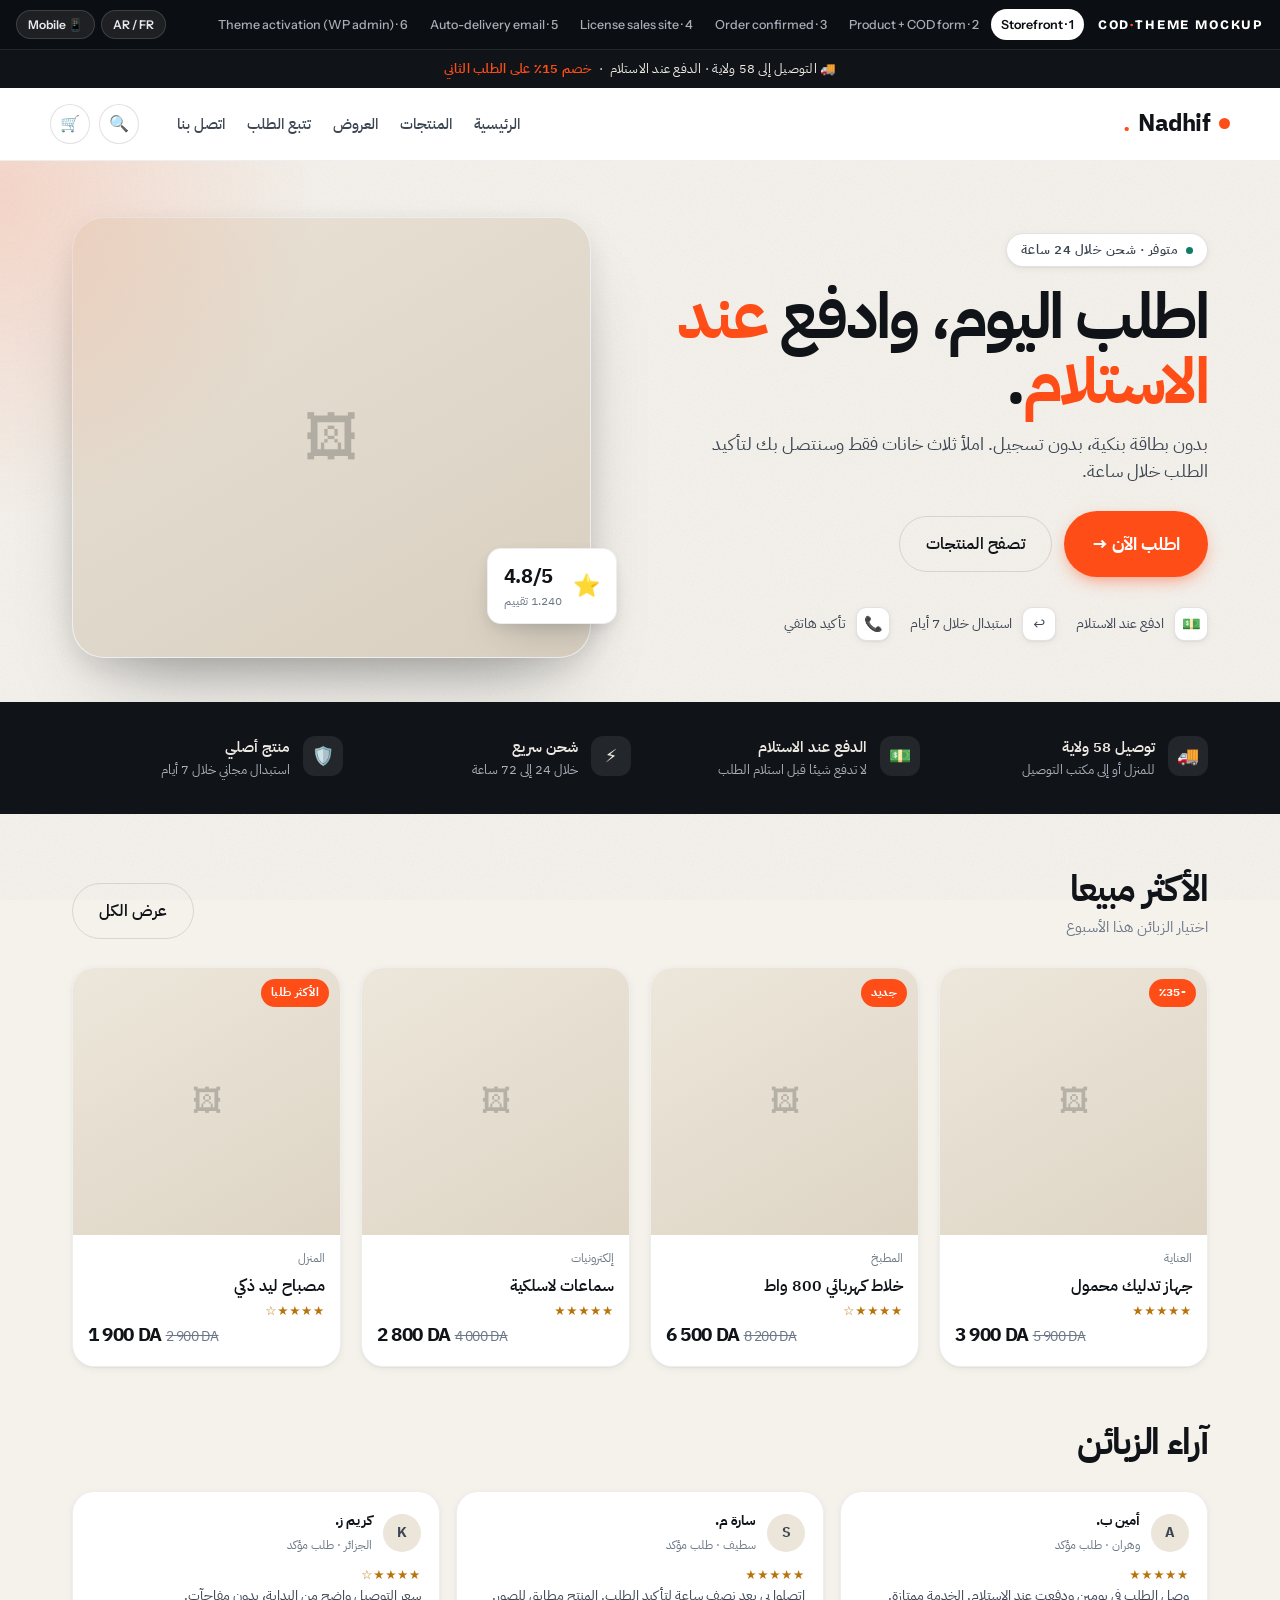
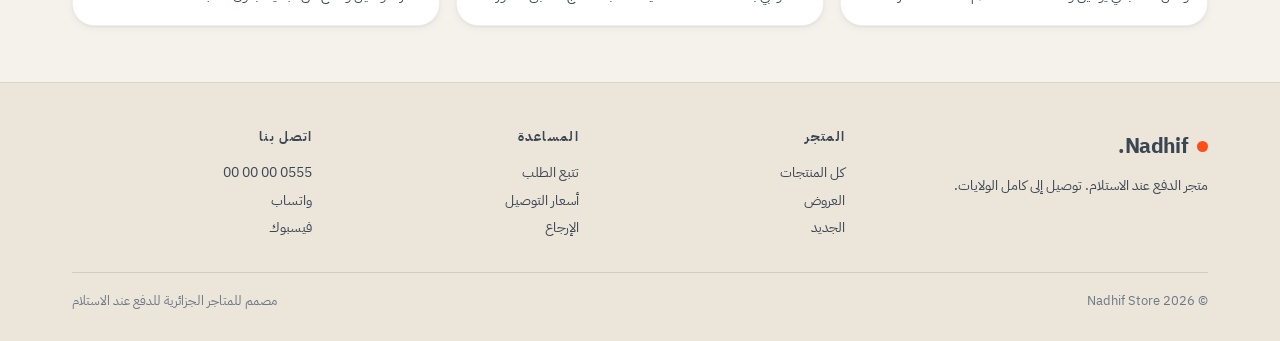
==== index.html @ 60c9ec27 "Step 1: clickable design mockups (storefront, COD checkout, license server, activation screens)" ====
<!DOCTYPE html>
<html lang="fr" dir="ltr">
<head>
<meta charset="utf-8">
<meta name="viewport" content="width=device-width, initial-scale=1">
<title>1 · Storefront — COD Reseller Theme</title>
<link rel="stylesheet" href="assets/app.css">
</head>
<body>
<div id="mockbar"></div>

<div class="frame">

  <div class="topstrip">
    <span data-ar="🚚 التوصيل إلى 58 ولاية · الدفع عند الاستلام">🚚 Livraison vers 58 wilayas · Paiement à la livraison</span>
    &nbsp;·&nbsp;
    <b data-ar="خصم 15٪ على الطلب الثاني">-15% sur la 2ᵉ pièce</b>
  </div>

  <header class="site">
    <div class="wrap site-in">
      <a href="index.html" class="logo"><span class="dot"></span>Nadhif<span style="color:var(--accent)">.</span></a>
      <nav class="main">
        <a href="#" data-ar="الرئيسية">Accueil</a>
        <a href="product.html" data-ar="المنتجات">Produits</a>
        <a href="#" data-ar="العروض">Promotions</a>
        <a href="#" data-ar="تتبع الطلب">Suivi commande</a>
        <a href="#" data-ar="اتصل بنا">Contact</a>
      </nav>
      <div style="display:flex;gap:9px;margin-inline-start:18px">
        <button class="icon-btn">🔍</button>
        <button class="icon-btn">🛒</button>
      </div>
    </div>
  </header>

  <!-- HERO -->
  <section class="hero">
    <div class="wrap hero-grid">
      <div>
        <span class="eyebrow"><span class="pulse"></span><span data-ar="متوفر · شحن خلال 24 ساعة">En stock · expédié sous 24h</span></span>
        <h1 class="big" data-ar="اطلب اليوم، وادفع &lt;em&gt;عند الاستلام&lt;/em&gt;.">Commandez aujourd'hui. Payez <em>à la livraison</em>.</h1>
        <p class="lede" data-ar="بدون بطاقة بنكية، بدون تسجيل. املأ ثلاث خانات فقط وسنتصل بك لتأكيد الطلب خلال ساعة.">Sans carte bancaire, sans inscription. Trois champs à remplir, on vous appelle sous une heure pour confirmer.</p>
        <div class="hero-cta">
          <a href="product.html" class="btn btn-primary btn-xl" data-ar="اطلب الآن →">Commander maintenant →</a>
          <a href="#grid" class="btn btn-ghost" data-ar="تصفح المنتجات">Voir le catalogue</a>
        </div>
        <div class="trust-row">
          <div class="trust"><span class="ic">💵</span><span data-ar="ادفع عند الاستلام">Paiement à la réception</span></div>
          <div class="trust"><span class="ic">↩️</span><span data-ar="استبدال خلال 7 أيام">Échange sous 7 jours</span></div>
          <div class="trust"><span class="ic">📞</span><span data-ar="تأكيد هاتفي">Confirmation par téléphone</span></div>
        </div>
      </div>
      <div class="hero-art">
        <div class="hero-card"><div class="ph"></div></div>
        <div class="hero-float">
          <span style="font-size:22px">⭐</span>
          <div><div class="n">4.8/5</div><div style="font-size:12px;color:var(--ink-mute)" data-ar="1.240 تقييم">1 240 avis clients</div></div>
        </div>
      </div>
    </div>
  </section>

  <!-- VALUE STRIP -->
  <section class="vstrip">
    <div class="wrap vgrid">
      <div class="vitem"><span class="ic">🚚</span><div><h4 data-ar="توصيل 58 ولاية">Livraison 58 wilayas</h4><p data-ar="للمنزل أو إلى مكتب التوصيل">À domicile ou en stopdesk</p></div></div>
      <div class="vitem"><span class="ic">💵</span><div><h4 data-ar="الدفع عند الاستلام">Paiement à la livraison</h4><p data-ar="لا تدفع شيئا قبل استلام الطلب">Vous ne payez qu'à réception</p></div></div>
      <div class="vitem"><span class="ic">⚡</span><div><h4 data-ar="شحن سريع">Expédition rapide</h4><p data-ar="خلال 24 إلى 72 ساعة">Entre 24h et 72h</p></div></div>
      <div class="vitem"><span class="ic">🛡️</span><div><h4 data-ar="منتج أصلي">Produit garanti</h4><p data-ar="استبدال مجاني خلال 7 أيام">Échange gratuit sous 7 jours</p></div></div>
    </div>
  </section>

  <!-- PRODUCT GRID -->
  <section class="sec" id="grid">
    <div class="wrap">
      <div class="sec-head">
        <div>
          <h2 class="sec-title" data-ar="الأكثر مبيعا">Les plus vendus</h2>
          <p class="sec-sub" data-ar="اختيار الزبائن هذا الأسبوع">La sélection des clients cette semaine</p>
        </div>
        <a href="#" class="btn btn-ghost" data-ar="عرض الكل">Tout voir</a>
      </div>
      <div class="pgrid">
        <a class="pcard" href="product.html"><div class="ph"><span class="badge" data-ar="-35٪">-35%</span></div><div class="body"><p class="cat" data-ar="العناية">Soin & Beauté</p><h3 data-ar="جهاز تدليك محمول">Masseur portatif Pro</h3><div class="stars">★★★★★</div><div class="price">3 900 DA <span class="old">5 900 DA</span></div></div></a>
        <a class="pcard" href="product.html"><div class="ph"><span class="badge" data-ar="جديد">Nouveau</span></div><div class="body"><p class="cat" data-ar="المطبخ">Cuisine</p><h3 data-ar="خلاط كهربائي 800 واط">Blender 800W</h3><div class="stars">★★★★☆</div><div class="price">6 500 DA <span class="old">8 200 DA</span></div></div></a>
        <a class="pcard" href="product.html"><div class="ph"></div><div class="body"><p class="cat" data-ar="إلكترونيات">Électronique</p><h3 data-ar="سماعات لاسلكية">Écouteurs sans fil</h3><div class="stars">★★★★★</div><div class="price">2 800 DA <span class="old">4 000 DA</span></div></div></a>
        <a class="pcard" href="product.html"><div class="ph"><span class="badge" data-ar="الأكثر طلبا">Top vente</span></div><div class="body"><p class="cat" data-ar="المنزل">Maison</p><h3 data-ar="مصباح ليد ذكي">Lampe LED connectée</h3><div class="stars">★★★★☆</div><div class="price">1 900 DA <span class="old">2 900 DA</span></div></div></a>
      </div>
    </div>
  </section>

  <!-- REVIEWS -->
  <section class="sec" style="padding-top:0">
    <div class="wrap">
      <div class="sec-head"><div><h2 class="sec-title" data-ar="آراء الزبائن">Ils ont commandé</h2></div></div>
      <div class="rev-grid">
        <div class="rev"><div class="who"><div class="av">A</div><div><b data-ar="أمين ب.">Amine B.</b><span data-ar="وهران · طلب مؤكد">Oran · Commande vérifiée</span></div></div><div class="stars">★★★★★</div><p data-ar="وصل الطلب في يومين ودفعت عند الاستلام. الخدمة ممتازة.">Reçu en deux jours, payé au livreur. Rien à redire.</p></div>
        <div class="rev"><div class="who"><div class="av">S</div><div><b data-ar="سارة م.">Sarah M.</b><span data-ar="سطيف · طلب مؤكد">Sétif · Commande vérifiée</span></div></div><div class="stars">★★★★★</div><p data-ar="اتصلوا بي بعد نصف ساعة لتأكيد الطلب. المنتج مطابق للصور.">Appelée dans la demi-heure pour confirmer. Produit conforme.</p></div>
        <div class="rev"><div class="who"><div class="av">K</div><div><b data-ar="كريم ز.">Karim Z.</b><span data-ar="الجزائر · طلب مؤكد">Alger · Commande vérifiée</span></div></div><div class="stars">★★★★☆</div><p data-ar="سعر التوصيل واضح من البداية، بدون مفاجآت.">Le prix de livraison est affiché dès le début, aucune surprise.</p></div>
      </div>
    </div>
  </section>

  <footer class="site">
    <div class="wrap">
      <div class="fgrid">
        <div>
          <a href="index.html" class="logo" style="font-size:21px"><span class="dot"></span>Nadhif.</a>
          <p style="font-size:14px;color:var(--ink-soft);max-width:34ch;margin-top:10px" data-ar="متجر الدفع عند الاستلام. توصيل إلى كامل الولايات.">Boutique en paiement à la livraison. Expédition vers toutes les wilayas.</p>
        </div>
        <div><h5 data-ar="المتجر">Boutique</h5><a href="#" data-ar="كل المنتجات">Tous les produits</a><a href="#" data-ar="العروض">Promotions</a><a href="#" data-ar="الجديد">Nouveautés</a></div>
        <div><h5 data-ar="المساعدة">Aide</h5><a href="#" data-ar="تتبع الطلب">Suivre ma commande</a><a href="#" data-ar="أسعار التوصيل">Tarifs de livraison</a><a href="#" data-ar="الإرجاع">Retours & échanges</a></div>
        <div><h5 data-ar="اتصل بنا">Contact</h5><a href="#">0555 00 00 00</a><a href="#" data-ar="واتساب">WhatsApp</a><a href="#" data-ar="فيسبوك">Facebook</a></div>
      </div>
      <div class="fbot">
        <span>© 2026 Nadhif Store</span>
        <span data-ar="مصمم للمتاجر الجزائرية للدفع عند الاستلام">Conçu pour les boutiques COD algériennes</span>
      </div>
    </div>
  </footer>

</div>
<script src="assets/app.js"></script>
</body>
</html>
---- assets/app.css ----
/* =========================================================
   COD Reseller Theme — Design Mockup Stylesheet
   Direction: warm editorial commerce. Ink + sand + hot orange.
   Everything here is hand-written CSS (no framework) so it can
   drop straight into the WordPress theme later.
   ========================================================= */

@import url('https://fonts.googleapis.com/css2?family=Bricolage+Grotesque:opsz,wght@12..96,400;12..96,600;12..96,800&family=Instrument+Sans:ital,wght@0,400;0,500;0,600;1,400&family=IBM+Plex+Sans+Arabic:wght@400;500;600;700&display=swap');

:root{
  --ink:#101418;
  --ink-soft:#3C4652;
  --ink-mute:#6C7887;
  --paper:#ffffff;
  --sand:#F5F2EC;
  --sand-deep:#EBE5DA;
  --accent:#FF4D18;
  --accent-ink:#C22F00;
  --green:#0E7C66;
  --green-soft:#E4F3EE;
  --amber:#B8730A;
  --amber-soft:#FDF2DE;
  --red:#C0392B;
  --red-soft:#FBEAE7;
  --line:rgba(16,20,24,.12);
  --line-soft:rgba(16,20,24,.07);
  --shadow-sm:0 1px 2px rgba(16,20,24,.06), 0 2px 8px rgba(16,20,24,.05);
  --shadow-md:0 4px 12px rgba(16,20,24,.07), 0 18px 40px -18px rgba(16,20,24,.28);
  --shadow-lg:0 10px 30px rgba(16,20,24,.10), 0 40px 80px -40px rgba(16,20,24,.45);
  --r-sm:8px; --r-md:14px; --r-lg:22px; --r-xl:32px;
  --display:'Bricolage Grotesque','Instrument Sans',system-ui,sans-serif;
  --body:'Instrument Sans',system-ui,-apple-system,sans-serif;
  --arabic:'IBM Plex Sans Arabic','Instrument Sans',system-ui,sans-serif;
  --maxw:1180px;
}

html[dir="rtl"]{ --display:var(--arabic); --body:var(--arabic); }

*,*::before,*::after{ box-sizing:border-box; }
html{ -webkit-text-size-adjust:100%; scroll-behavior:smooth; }
body{
  margin:0; background:var(--sand); color:var(--ink);
  font-family:var(--body); font-size:16px; line-height:1.55;
  -webkit-font-smoothing:antialiased;
}
img{ max-width:100%; display:block; }
a{ color:inherit; }
button{ font-family:inherit; }

/* grain / atmosphere ------------------------------------- */
body::before{
  content:''; position:fixed; inset:0; z-index:0; pointer-events:none; opacity:.35;
  background-image:url("data:image/svg+xml,%3Csvg xmlns='http://www.w3.org/2000/svg' width='140' height='140'%3E%3Cfilter id='n'%3E%3CfeTurbulence type='fractalNoise' baseFrequency='.85' numOctaves='3'/%3E%3C/filter%3E%3Crect width='140' height='140' filter='url(%23n)' opacity='.32'/%3E%3C/svg%3E");
}

/* =========================================================
   Mockup chrome (review toolbar) — NOT part of the theme
   ========================================================= */
.mockbar{
  position:sticky; top:0; z-index:120; background:#0B0E12; color:#E8EAED;
  border-bottom:1px solid rgba(255,255,255,.10);
  font-family:'Instrument Sans',system-ui,sans-serif;
}
.mockbar-in{
  max-width:1400px; margin:0 auto; padding:9px 16px;
  display:flex; align-items:center; gap:14px; flex-wrap:wrap;
}
.mockbar .brand{
  font-family:'Bricolage Grotesque',sans-serif; font-weight:800; font-size:13px;
  letter-spacing:.14em; text-transform:uppercase; color:#fff; white-space:nowrap;
}
.mockbar .brand span{ color:var(--accent); }
.mocknav{ display:flex; gap:2px; flex-wrap:wrap; flex:1; }
.mocknav a{
  text-decoration:none; font-size:12.5px; font-weight:500; color:#A6AEB8;
  padding:6px 10px; border-radius:99px; white-space:nowrap;
}
.mocknav a:hover{ color:#fff; background:rgba(255,255,255,.08); }
.mocknav a.on{ color:#0B0E12; background:#fff; font-weight:600; }
.mocktools{ display:flex; gap:6px; align-items:center; }
.chip{
  background:rgba(255,255,255,.08); border:1px solid rgba(255,255,255,.14);
  color:#E8EAED; font-size:12px; font-weight:600; padding:6px 11px;
  border-radius:99px; cursor:pointer; transition:.15s;
}
.chip:hover{ background:rgba(255,255,255,.18); }
.chip.on{ background:var(--accent); border-color:var(--accent); color:#fff; }

/* device frame ------------------------------------------- */
.frame{ position:relative; z-index:1; transition:max-width .3s ease; }
html.mobile .frame{
  max-width:412px; margin:26px auto 60px; background:var(--sand);
  border:10px solid #0B0E12; border-radius:38px; overflow:hidden;
  box-shadow:var(--shadow-lg);
}
html.mobile body{ background:#20242A; }

/* =========================================================
   Storefront
   ========================================================= */
.wrap{ max-width:var(--maxw); margin:0 auto; padding:0 22px; }

.topstrip{
  background:var(--ink); color:#F1EDE6; font-size:12.5px; letter-spacing:.02em;
  padding:9px 0; text-align:center; position:relative; overflow:hidden;
}
.topstrip b{ color:var(--accent); font-weight:600; }

header.site{
  background:var(--paper); border-bottom:1px solid var(--line-soft);
  position:relative; z-index:40;
}
.site-in{ display:flex; align-items:center; gap:20px; padding:16px 0; }
.logo{
  font-family:var(--display); font-weight:800; font-size:24px; letter-spacing:-.03em;
  text-decoration:none; display:flex; align-items:center; gap:9px;
}
.logo .dot{ width:11px; height:11px; border-radius:50%; background:var(--accent); }
nav.main{ display:flex; gap:22px; margin-inline-start:auto; }
nav.main a{ text-decoration:none; font-size:14.5px; font-weight:500; color:var(--ink-soft); }
nav.main a:hover{ color:var(--accent); }
.icon-btn{
  width:40px; height:40px; border-radius:50%; border:1px solid var(--line);
  background:var(--paper); display:grid; place-items:center; cursor:pointer; font-size:16px;
}
html.mobile nav.main{ display:none; }

/* hero ---------------------------------------------------- */
.hero{ padding:56px 0 44px; position:relative; overflow:hidden; }
.hero::after{
  content:''; position:absolute; inset-inline-end:-160px; top:-120px;
  width:520px; height:520px; border-radius:50%;
  background:radial-gradient(circle at 30% 30%, rgba(255,77,24,.16), transparent 62%);
  pointer-events:none;
}
.hero-grid{ display:grid; grid-template-columns:1.05fr .95fr; gap:44px; align-items:center; }
.eyebrow{
  display:inline-flex; align-items:center; gap:8px; background:var(--paper);
  border:1px solid var(--line); border-radius:99px; padding:6px 14px;
  font-size:12.5px; font-weight:600; letter-spacing:.04em; text-transform:uppercase;
  color:var(--ink-soft); box-shadow:var(--shadow-sm);
}
.eyebrow .pulse{
  width:7px; height:7px; border-radius:50%; background:var(--green);
  box-shadow:0 0 0 0 rgba(14,124,102,.6); animation:pulse 2.2s infinite;
}
@keyframes pulse{ 70%{ box-shadow:0 0 0 9px rgba(14,124,102,0);} 100%{ box-shadow:0 0 0 0 rgba(14,124,102,0);} }
h1.big{
  font-family:var(--display); font-weight:800; letter-spacing:-.035em;
  font-size:clamp(38px,5.4vw,64px); line-height:1.02; margin:18px 0 16px;
}
h1.big em{ font-style:normal; color:var(--accent); }
.lede{ font-size:17.5px; color:var(--ink-soft); max-width:46ch; margin:0 0 26px; }
.hero-cta{ display:flex; gap:12px; flex-wrap:wrap; align-items:center; }
.trust-row{ display:flex; gap:20px; margin-top:30px; flex-wrap:wrap; }
.trust{ display:flex; gap:10px; align-items:center; font-size:13.5px; color:var(--ink-soft); }
.trust .ic{
  width:34px; height:34px; border-radius:10px; background:var(--paper);
  border:1px solid var(--line); display:grid; place-items:center; font-size:15px;
  box-shadow:var(--shadow-sm);
}
.hero-art{ position:relative; }
.hero-card{
  background:var(--paper); border-radius:var(--r-xl); overflow:hidden;
  box-shadow:var(--shadow-lg); border:1px solid var(--line-soft);
}
.hero-card .ph{ aspect-ratio:4/3.4; background:linear-gradient(150deg,#E9E2D6,#D8CFC0); position:relative; }
.hero-float{
  position:absolute; inset-inline-start:-26px; bottom:34px; background:var(--paper);
  border-radius:var(--r-md); padding:12px 16px; box-shadow:var(--shadow-md);
  border:1px solid var(--line-soft); display:flex; gap:11px; align-items:center;
}
.hero-float .n{ font-family:var(--display); font-weight:800; font-size:20px; letter-spacing:-.02em; }

/* buttons ------------------------------------------------- */
.btn{
  display:inline-flex; align-items:center; justify-content:center; gap:9px;
  border:none; cursor:pointer; text-decoration:none; font-weight:600;
  font-size:15.5px; padding:15px 26px; border-radius:99px; transition:.18s ease;
  font-family:var(--body);
}
.btn-primary{
  background:var(--accent); color:#fff;
  box-shadow:0 6px 18px -6px rgba(255,77,24,.7);
}
.btn-primary:hover{ background:var(--accent-ink); transform:translateY(-1px); }
.btn-dark{ background:var(--ink); color:#fff; }
.btn-dark:hover{ background:#000; }
.btn-ghost{ background:transparent; color:var(--ink); border:1.5px solid var(--line); }
.btn-ghost:hover{ border-color:var(--ink); }
.btn-block{ width:100%; }
.btn-xl{ font-size:18px; padding:19px 28px; font-weight:700; }

/* section --------------------------------------------------*/
.sec{ padding:56px 0; position:relative; }
.sec-head{ display:flex; align-items:flex-end; gap:20px; margin-bottom:28px; flex-wrap:wrap; }
h2.sec-title{
  font-family:var(--display); font-weight:800; letter-spacing:-.03em;
  font-size:clamp(26px,3.2vw,36px); margin:0; line-height:1.1;
}
.sec-sub{ color:var(--ink-mute); font-size:15px; margin:6px 0 0; }
.sec-head .btn{ margin-inline-start:auto; }

/* product grid ------------------------------------------- */
.pgrid{ display:grid; grid-template-columns:repeat(4,1fr); gap:20px; }
html.mobile .pgrid{ grid-template-columns:repeat(2,1fr); gap:12px; }
.pcard{
  background:var(--paper); border-radius:var(--r-lg); overflow:hidden;
  border:1px solid var(--line-soft); text-decoration:none; display:block;
  transition:.2s ease; box-shadow:var(--shadow-sm);
}
.pcard:hover{ transform:translateY(-4px); box-shadow:var(--shadow-md); }
.pcard .ph{ aspect-ratio:1/1; background:linear-gradient(150deg,#EDE7DB,#DDD4C4); position:relative; }
.pcard .badge{
  position:absolute; top:11px; inset-inline-start:11px; background:var(--accent); color:#fff;
  font-size:11.5px; font-weight:700; padding:5px 10px; border-radius:99px; letter-spacing:.03em;
}
.pcard .body{ padding:14px 15px 17px; }
.pcard h3{ font-size:15.5px; font-weight:600; margin:0 0 4px; line-height:1.3; }
.pcard .cat{ font-size:12px; color:var(--ink-mute); margin:0 0 9px; }
.price{ font-family:var(--display); font-weight:800; font-size:19px; letter-spacing:-.02em; }
.price .old{
  font-size:13.5px; color:var(--ink-mute); text-decoration:line-through;
  font-weight:400; margin-inline-start:7px; font-family:var(--body);
}
.stars{ color:var(--amber); font-size:12.5px; letter-spacing:.06em; }

/* value strip -------------------------------------------- */
.vstrip{ background:var(--ink); color:#EDE9E2; padding:34px 0; }
.vgrid{ display:grid; grid-template-columns:repeat(4,1fr); gap:18px; }
html.mobile .vgrid{ grid-template-columns:repeat(2,1fr); }
.vitem{ display:flex; gap:13px; align-items:flex-start; }
.vitem .ic{
  width:40px; height:40px; border-radius:12px; background:rgba(255,255,255,.08);
  display:grid; place-items:center; font-size:18px; flex:0 0 auto;
}
.vitem h4{ margin:0 0 3px; font-size:14.5px; font-weight:600; }
.vitem p{ margin:0; font-size:12.8px; color:#A9B0B9; line-height:1.45; }

footer.site{ background:var(--sand-deep); padding:44px 0 30px; border-top:1px solid var(--line-soft); }
.fgrid{ display:grid; grid-template-columns:1.4fr 1fr 1fr 1fr; gap:26px; }
html.mobile .fgrid{ grid-template-columns:1fr 1fr; }
footer h5{ font-size:13px; text-transform:uppercase; letter-spacing:.1em; margin:0 0 12px; color:var(--ink-soft); }
footer a{ display:block; text-decoration:none; color:var(--ink-soft); font-size:14px; padding:3px 0; }
footer a:hover{ color:var(--accent); }
.fbot{
  margin-top:30px; padding-top:18px; border-top:1px solid var(--line);
  font-size:12.8px; color:var(--ink-mute); display:flex; justify-content:space-between; gap:12px; flex-wrap:wrap;
}

/* =========================================================
   Product page + single-page COD form
   ========================================================= */
.crumbs{ font-size:13px; color:var(--ink-mute); padding:18px 0 4px; }
.crumbs a{ text-decoration:none; }
.pdp{ display:grid; grid-template-columns:1fr 1fr; gap:34px 46px; padding:16px 0 40px; align-items:start; }
.pdp > .gallery{ grid-column:1; grid-row:1; }
.pdp > .buybox { grid-column:2; grid-row:1 / span 2; }
.pdp > .whycard{ grid-column:1; grid-row:2; }
html.mobile .pdp{ grid-template-columns:1fr; gap:26px; }
html.mobile .pdp > *{ grid-column:1 !important; grid-row:auto !important; }

.gallery .main{
  aspect-ratio:1/1; border-radius:var(--r-lg); background:linear-gradient(150deg,#EDE7DB,#D9D0C0);
  border:1px solid var(--line-soft); position:relative; overflow:hidden; box-shadow:var(--shadow-sm);
}
.gallery .main .tag{
  position:absolute; top:14px; inset-inline-start:14px; background:var(--ink); color:#fff;
  font-size:12px; font-weight:600; padding:6px 12px; border-radius:99px;
}
.thumbs{ display:flex; gap:10px; margin-top:12px; }
.thumbs div{
  width:70px; height:70px; border-radius:12px; background:linear-gradient(150deg,#EDE7DB,#DDD4C4);
  border:2px solid transparent; cursor:pointer;
}
.thumbs div.on{ border-color:var(--accent); }

.pdp-title{
  font-family:var(--display); font-weight:800; letter-spacing:-.03em;
  font-size:clamp(28px,3.6vw,40px); line-height:1.06; margin:8px 0 10px;
}
.rating-row{ display:flex; align-items:center; gap:10px; font-size:13.5px; color:var(--ink-mute); margin-bottom:14px; }
.pricebox{ display:flex; align-items:baseline; gap:12px; margin:0 0 6px; }
.pricebox .now{ font-family:var(--display); font-weight:800; font-size:36px; letter-spacing:-.03em; color:var(--accent); }
.pricebox .was{ font-size:18px; color:var(--ink-mute); text-decoration:line-through; }
.pricebox .save{
  background:var(--green-soft); color:var(--green); font-size:12.5px; font-weight:700;
  padding:4px 10px; border-radius:99px;
}
.stockline{ display:flex; align-items:center; gap:8px; font-size:13.5px; color:var(--green); font-weight:600; margin-bottom:18px; }
.stockline .d{ width:8px; height:8px; border-radius:50%; background:var(--green); }

.bullets{ list-style:none; padding:0; margin:0 0 22px; display:grid; gap:9px; }
.bullets li{ display:flex; gap:10px; font-size:14.8px; color:var(--ink-soft); }
.bullets li::before{ content:'✓'; color:var(--green); font-weight:700; }

/* offers ---------------------------------------------------*/
.offers{ display:grid; gap:10px; margin-bottom:22px; }
.offer{
  display:flex; align-items:center; gap:13px; padding:14px 16px; cursor:pointer;
  border:1.6px solid var(--line); border-radius:var(--r-md); background:var(--paper);
  transition:.15s ease; position:relative;
}
.offer:hover{ border-color:var(--ink-mute); }
.offer.on{ border-color:var(--accent); background:#FFF6F2; box-shadow:0 0 0 3px rgba(255,77,24,.12); }
.offer .radio{
  width:20px; height:20px; border-radius:50%; border:2px solid var(--line);
  flex:0 0 auto; display:grid; place-items:center;
}
.offer.on .radio{ border-color:var(--accent); }
.offer.on .radio::after{ content:''; width:10px; height:10px; border-radius:50%; background:var(--accent); }
.offer .t{ flex:1; }
.offer .t b{ display:block; font-size:15px; }
.offer .t span{ font-size:12.8px; color:var(--ink-mute); }
.offer .p{ font-family:var(--display); font-weight:800; font-size:18px; }
.offer .ribbon{
  position:absolute; top:-9px; inset-inline-end:14px; background:var(--green); color:#fff;
  font-size:10.5px; font-weight:700; padding:3px 9px; border-radius:99px; letter-spacing:.05em;
}

/* the COD form ------------------------------------------- */
.codform{
  background:var(--paper); border:1px solid var(--line); border-radius:var(--r-lg);
  padding:22px; box-shadow:var(--shadow-md); position:relative;
}
.codform::before{
  content:''; position:absolute; inset-inline:0; top:0; height:4px;
  background:linear-gradient(90deg,var(--accent),#FFA26B);
  border-radius:var(--r-lg) var(--r-lg) 0 0;
}
.codform h3{
  font-family:var(--display); font-weight:800; font-size:21px; letter-spacing:-.02em;
  margin:4px 0 3px; display:flex; align-items:center; gap:9px;
}
.codform .hint{ font-size:13.2px; color:var(--ink-mute); margin:0 0 18px; }
.field{ margin-bottom:14px; }
.field label{ display:block; font-size:13px; font-weight:600; margin-bottom:6px; color:var(--ink-soft); }
.field label .req{ color:var(--accent); }
.field input, .field select, .field textarea{
  width:100%; padding:14px 15px; font-size:15.5px; font-family:inherit; color:var(--ink);
  border:1.5px solid var(--line); border-radius:var(--r-md); background:var(--paper);
  transition:.15s; appearance:none;
}
.field input:focus, .field select:focus, .field textarea:focus{
  outline:none; border-color:var(--accent); box-shadow:0 0 0 3px rgba(255,77,24,.13);
}
.field select{
  background-image:url("data:image/svg+xml,%3Csvg xmlns='http://www.w3.org/2000/svg' width='14' height='9'%3E%3Cpath d='M1 1l6 6 6-6' stroke='%236C7887' stroke-width='2' fill='none' stroke-linecap='round'/%3E%3C/svg%3E");
  background-repeat:no-repeat; background-position:right 15px center; padding-inline-end:40px;
}
html[dir="rtl"] .field select{ background-position:left 15px center; padding-inline-end:15px; padding-inline-start:40px; }
.field input::placeholder{ color:#AEB6C0; }
.field.err input, .field.err select{ border-color:var(--red); background:var(--red-soft); }
.errmsg{ display:none; font-size:12.5px; color:var(--red); margin-top:5px; font-weight:500; }
.field.err .errmsg{ display:block; }
.row2{ display:grid; grid-template-columns:1fr 1fr; gap:12px; }

.ship-toggle{ display:grid; grid-template-columns:1fr 1fr; gap:10px; margin-bottom:14px; }
.ship-opt{
  border:1.6px solid var(--line); border-radius:var(--r-md); padding:13px; cursor:pointer;
  background:var(--paper); text-align:start; transition:.15s;
}
.ship-opt:hover{ border-color:var(--ink-mute); }
.ship-opt.on{ border-color:var(--accent); background:#FFF6F2; box-shadow:0 0 0 3px rgba(255,77,24,.12); }
.ship-opt b{ display:block; font-size:14px; margin-bottom:2px; }
.ship-opt span{ font-size:12.5px; color:var(--ink-mute); }
.ship-opt .cost{ font-family:var(--display); font-weight:800; font-size:15.5px; margin-top:5px; display:block; }

.qtyrow{ display:flex; align-items:center; gap:14px; margin-bottom:16px; }
.qty{ display:flex; align-items:center; border:1.5px solid var(--line); border-radius:99px; overflow:hidden; }
.qty button{ width:42px; height:44px; border:none; background:var(--paper); font-size:19px; cursor:pointer; color:var(--ink-soft); }
.qty button:hover{ background:var(--sand); color:var(--accent); }
.qty span{ width:44px; text-align:center; font-weight:700; font-size:16px; }

.summary{
  background:var(--sand); border-radius:var(--r-md); padding:15px 16px; margin:6px 0 16px;
  border:1px dashed var(--line);
}
.sline{ display:flex; justify-content:space-between; font-size:14.2px; padding:5px 0; color:var(--ink-soft); }
.sline.total{
  border-top:1px solid var(--line); margin-top:7px; padding-top:11px;
  font-family:var(--display); font-weight:800; font-size:21px; color:var(--ink); letter-spacing:-.02em;
}
.sline .flash{ animation:flash .5s ease; }
@keyframes flash{ 0%{ background:rgba(255,77,24,.22);} 100%{ background:transparent;} }
.sline.total b{ color:var(--accent); }

.securenote{ display:flex; gap:9px; align-items:center; justify-content:center; font-size:12.6px; color:var(--ink-mute); margin-top:12px; }
.paybadges{ display:flex; gap:8px; justify-content:center; margin-top:12px; flex-wrap:wrap; }
.paybadge{
  border:1px solid var(--line); border-radius:8px; padding:5px 10px;
  font-size:11.5px; font-weight:600; color:var(--ink-soft); background:var(--paper);
}

/* sticky mobile bar --------------------------------------- */
.stickybar{ display:none; }
html.mobile .stickybar{
  display:flex; position:fixed; bottom:0; inset-inline-start:50%; transform:translateX(-50%);
  width:392px; z-index:60; gap:12px; align-items:center;
  background:rgba(255,255,255,.94); backdrop-filter:blur(10px);
  border-top:1px solid var(--line); padding:11px 14px;
  border-radius:0 0 26px 26px;
}
html[dir="rtl"].mobile .stickybar{ transform:translateX(50%); }
html.mobile .row2{ grid-template-columns:1fr; }
html.mobile footer.site{ padding-bottom:80px; }
.stickybar .sp{ font-family:var(--display); font-weight:800; font-size:19px; }
.stickybar .btn{ flex:1; padding:14px 18px; }

/* reviews -------------------------------------------------- */
.rev-grid{ display:grid; grid-template-columns:repeat(3,1fr); gap:16px; }
html.mobile .rev-grid{ grid-template-columns:1fr; }
.rev{ background:var(--paper); border:1px solid var(--line-soft); border-radius:var(--r-lg); padding:18px; box-shadow:var(--shadow-sm); }
.rev .who{ display:flex; align-items:center; gap:11px; margin-bottom:9px; }
.rev .av{
  width:38px; height:38px; border-radius:50%; background:var(--sand-deep);
  display:grid; place-items:center; font-weight:700; color:var(--ink-soft); font-size:14px;
}
.rev .who b{ font-size:14px; display:block; }
.rev .who span{ font-size:12px; color:var(--ink-mute); }
.rev p{ margin:0; font-size:14.2px; color:var(--ink-soft); line-height:1.55; }

/* =========================================================
   Thank-you page
   ========================================================= */
.ty{ max-width:680px; margin:0 auto; padding:52px 22px 70px; text-align:center; }
.ty .mark{
  width:82px; height:82px; border-radius:50%; background:var(--green-soft); color:var(--green);
  display:grid; place-items:center; font-size:38px; margin:0 auto 20px;
  animation:pop .5s cubic-bezier(.2,.9,.3,1.3);
}
@keyframes pop{ 0%{ transform:scale(.5); opacity:0;} 100%{ transform:scale(1); opacity:1;} }
.ty h1{ font-family:var(--display); font-weight:800; font-size:clamp(28px,4vw,42px); letter-spacing:-.03em; margin:0 0 10px; }
.ty p.sub{ color:var(--ink-soft); font-size:16.5px; margin:0 0 26px; }
.ordercard{
  background:var(--paper); border:1px solid var(--line); border-radius:var(--r-lg);
  padding:24px; text-align:start; box-shadow:var(--shadow-md);
}
.ordercard .ohead{ display:flex; justify-content:space-between; align-items:center; padding-bottom:14px; border-bottom:1px solid var(--line-soft); margin-bottom:14px; flex-wrap:wrap; gap:8px; }
.ordercard .onum{ font-family:var(--display); font-weight:800; font-size:20px; }
.pill{ background:var(--amber-soft); color:var(--amber); font-size:12.5px; font-weight:700; padding:5px 12px; border-radius:99px; }
.pill.green{ background:var(--green-soft); color:var(--green); }
.pill.red{ background:var(--red-soft); color:var(--red); }
.pill.grey{ background:var(--sand-deep); color:var(--ink-soft); }
.steps{ display:flex; gap:0; margin:26px 0 6px; }
.step{ flex:1; text-align:center; position:relative; font-size:12.5px; color:var(--ink-mute); }
.step .n{
  width:30px; height:30px; border-radius:50%; background:var(--sand-deep); color:var(--ink-mute);
  display:grid; place-items:center; margin:0 auto 7px; font-weight:700; font-size:13px; position:relative; z-index:2;
}
.step.done .n{ background:var(--green); color:#fff; }
.step.now .n{ background:var(--accent); color:#fff; box-shadow:0 0 0 5px rgba(255,77,24,.16); }
.step::before{ content:''; position:absolute; top:15px; inset-inline-start:-50%; width:100%; height:2px; background:var(--sand-deep); z-index:1; }
.step:first-child::before{ display:none; }
.step.done::before, .step.now::before{ background:var(--green); }

/* =========================================================
   WP-admin license activation screen
   ========================================================= */
.wpadmin{ background:#F0F0F1; min-height:640px; display:flex; font-size:14px; color:#3C434A; }
.wpside{ width:170px; background:#1D2327; color:#C3C4C7; padding:12px 0; flex:0 0 auto; }
html.mobile .wpside{ display:none; }
.wpside .item{ padding:9px 14px; font-size:13.4px; display:flex; gap:9px; align-items:center; }
.wpside .item.on{ background:#2271B1; color:#fff; font-weight:600; }
.wpmain{ flex:1; padding:22px 26px 46px; min-width:0; }
.wpmain h1.wph{ font-family:var(--body); font-weight:400; font-size:23px; color:#1D2327; margin:0 0 6px; }
.wpnotice{
  background:#fff; border-inline-start:4px solid #72AEE6; padding:12px 14px; margin:16px 0;
  box-shadow:0 1px 1px rgba(0,0,0,.04); font-size:13.6px;
}
.wpnotice.warn{ border-color:#DBA617; }
.wpnotice.err{ border-color:#D63638; }
.wpnotice.ok{ border-color:#00A32B; }
.wpbox{ background:#fff; border:1px solid #C3C4C7; box-shadow:0 1px 1px rgba(0,0,0,.04); margin-bottom:22px; }
.wpbox .hd{ padding:12px 14px; border-bottom:1px solid #DCDCDE; font-weight:600; font-size:14.2px; color:#1D2327; display:flex; align-items:center; gap:9px; }
.wpbox .bd{ padding:16px 14px; }
.wpfield{ display:flex; gap:10px; flex-wrap:wrap; align-items:center; }
.wpfield input{
  flex:1; min-width:240px; padding:9px 11px; border:1px solid #8C8F94; border-radius:4px;
  font-family:ui-monospace,SFMono-Regular,Menlo,monospace; font-size:14.5px; letter-spacing:.06em;
}
.wpbtn{
  background:#2271B1; color:#fff; border:1px solid #2271B1; border-radius:4px;
  padding:9px 16px; font-size:13.6px; cursor:pointer; font-weight:500;
}
.wpbtn:hover{ background:#135E96; }
.wpbtn.sec{ background:#F6F7F7; color:#2271B1; border-color:#2271B1; }
.wpbtn.danger{ background:#fff; color:#B32D2E; border-color:#B32D2E; }
.lictable{ width:100%; border-collapse:collapse; font-size:13.6px; }
.lictable td{ padding:9px 4px; border-bottom:1px solid #F0F0F1; }
.lictable td:first-child{ color:#646970; width:180px; }
.lictable code{
  background:#F6F7F7; border:1px solid #DCDCDE; border-radius:3px; padding:2px 6px;
  font-size:12.8px; font-family:ui-monospace,Menlo,monospace;
}
.statetabs{ display:flex; gap:6px; flex-wrap:wrap; margin-bottom:14px; }
.statetab{
  border:1px solid #C3C4C7; background:#F6F7F7; border-radius:4px; padding:7px 13px;
  font-size:13px; cursor:pointer; color:#3C434A;
}
.statetab.on{ background:#1D2327; color:#fff; border-color:#1D2327; font-weight:600; }
.hidden{ display:none !important; }
.meter{ height:7px; background:#E6E6E9; border-radius:99px; overflow:hidden; margin-top:7px; }
.meter i{ display:block; height:100%; background:var(--green); border-radius:99px; }
.meter i.warn{ background:#DBA617; }
.meter i.bad{ background:#D63638; }

/* =========================================================
   License sales site (System 1)
   ========================================================= */
.dark-hero{
  background:
    radial-gradient(900px 460px at 78% -12%, rgba(255,77,24,.24), transparent 62%),
    radial-gradient(700px 400px at 8% 8%, rgba(14,124,102,.20), transparent 60%),
    #0B0E12;
  color:#E9EBEE; padding:64px 0 56px; position:relative; overflow:hidden;
}
.dark-hero .wrap{ position:relative; z-index:2; }
.dark-hero h1{
  font-family:var(--display); font-weight:800; letter-spacing:-.035em;
  font-size:clamp(34px,5vw,58px); line-height:1.03; margin:16px 0 14px; max-width:16ch;
}
.dark-hero h1 em{ font-style:normal; color:var(--accent); }
.dark-hero p{ color:#A7AFB9; font-size:17px; max-width:52ch; margin:0 0 26px; }
.dark-hero .eyebrow{ background:rgba(255,255,255,.07); border-color:rgba(255,255,255,.16); color:#D7DBE0; box-shadow:none; }

.plans{ display:grid; grid-template-columns:repeat(3,1fr); gap:18px; margin-top:38px; }
html.mobile .plans{ grid-template-columns:1fr; }
.plan{
  background:var(--paper); border:1px solid var(--line); border-radius:var(--r-lg);
  padding:26px 22px; position:relative; box-shadow:var(--shadow-sm); transition:.2s;
}
.plan:hover{ transform:translateY(-3px); box-shadow:var(--shadow-md); }
.plan.feat{ border-color:var(--accent); box-shadow:0 0 0 3px rgba(255,77,24,.13), var(--shadow-md); }
.plan .tag{
  position:absolute; top:-11px; inset-inline-start:22px; background:var(--accent); color:#fff;
  font-size:11.5px; font-weight:700; padding:4px 12px; border-radius:99px; letter-spacing:.05em;
}
.plan h3{ font-family:var(--display); font-weight:800; font-size:20px; margin:0 0 4px; letter-spacing:-.02em; }
.plan .dur{ font-size:13px; color:var(--ink-mute); margin-bottom:14px; }
.plan .amt{ font-family:var(--display); font-weight:800; font-size:40px; letter-spacing:-.035em; line-height:1; }
.plan .amt small{ font-size:15px; font-weight:500; color:var(--ink-mute); font-family:var(--body); }
.plan ul{ list-style:none; padding:0; margin:18px 0 22px; display:grid; gap:9px; }
.plan li{ display:flex; gap:9px; font-size:14.2px; color:var(--ink-soft); }
.plan li::before{ content:'✓'; color:var(--green); font-weight:700; }
.plan li.no{ color:var(--ink-mute); }
.plan li.no::before{ content:'—'; color:var(--ink-mute); }

.flowsteps{ display:grid; grid-template-columns:repeat(4,1fr); gap:16px; }
html.mobile .flowsteps{ grid-template-columns:1fr; }
.fstep{ background:var(--paper); border:1px solid var(--line-soft); border-radius:var(--r-lg); padding:20px; position:relative; }
.fstep .n{
  font-family:var(--display); font-weight:800; font-size:13px; color:var(--accent);
  letter-spacing:.12em; margin-bottom:9px;
}
.fstep h4{ font-size:15.5px; margin:0 0 6px; font-weight:600; }
.fstep p{ margin:0; font-size:13.6px; color:var(--ink-mute); line-height:1.5; }
.fstep .arrow{ position:absolute; top:50%; inset-inline-end:-13px; color:var(--line); font-size:20px; }
html.mobile .fstep .arrow{ display:none; }

/* =========================================================
   Email template preview
   ========================================================= */
.mailwrap{ max-width:660px; margin:32px auto 60px; padding:0 18px; }
.mailclient{
  background:var(--paper); border:1px solid var(--line); border-radius:var(--r-lg);
  overflow:hidden; box-shadow:var(--shadow-lg);
}
.mailhead{ padding:16px 20px; border-bottom:1px solid var(--line-soft); background:var(--sand); }
.mailhead .subj{ font-weight:700; font-size:16px; margin-bottom:4px; }
.mailhead .meta{ font-size:12.8px; color:var(--ink-mute); }
.mailbody{ padding:0; }
.mailtop{ background:var(--ink); color:#fff; padding:26px 26px 22px; text-align:center; }
.mailtop .lg{ font-family:var(--display); font-weight:800; font-size:22px; letter-spacing:-.02em; }
.mailtop p{ margin:6px 0 0; font-size:13.5px; color:#A9B0B9; }
.mailinner{ padding:26px; }
.keybox{
  background:var(--sand); border:1px dashed var(--accent); border-radius:var(--r-md);
  padding:18px; text-align:center; margin:18px 0;
}
.keybox .k{
  font-family:ui-monospace,Menlo,monospace; font-size:19px; font-weight:700;
  letter-spacing:.09em; color:var(--ink); word-break:break-all;
}
.keybox .lbl{ font-size:12px; text-transform:uppercase; letter-spacing:.1em; color:var(--ink-mute); margin-bottom:7px; }
.dlrow{
  display:flex; gap:13px; align-items:center; background:var(--paper); border:1px solid var(--line);
  border-radius:var(--r-md); padding:14px 16px; margin:14px 0;
}
.dlrow .ic{ width:40px; height:40px; border-radius:10px; background:var(--sand-deep); display:grid; place-items:center; font-size:19px; }
.dlrow b{ display:block; font-size:14.5px; }
.dlrow span{ font-size:12.5px; color:var(--ink-mute); }
.dlrow .btn{ margin-inline-start:auto; padding:10px 18px; font-size:14px; }
.mailfoot{ background:var(--sand); padding:20px 26px; font-size:12.3px; color:var(--ink-mute); text-align:center; }

/* keep prices / codes readable when the page flips to RTL ---- */
.price,.pricebox .now,.pricebox .was,.pricebox .save,.offer .p,.ship-opt .cost,
.sline span,.sline b,.plan .amt,.stickybar .sp,.ordercard .onum,.keybox .k,
.hero-float .n,.lictable code,.summary span{ unicode-bidi:plaintext; }

/* image placeholders --------------------------------------- */
.hero-card .ph::after,.pcard .ph::after,.gallery .main::after{
  content:'🖼'; position:absolute; inset:0; display:grid; place-items:center;
  font-size:30px; opacity:.22; pointer-events:none;
}
.hero-card .ph::after{ font-size:54px; }
.gallery .main::after{ font-size:54px; }
html.mobile .gallery .main::after{ font-size:38px; }
.thumbs div{ position:relative; }

/* misc ----------------------------------------------------- */
.note{
  background:var(--amber-soft); border:1px solid rgba(184,115,10,.28); color:#7A4C05;
  border-radius:var(--r-md); padding:13px 16px; font-size:13.4px; margin:18px 0;
  display:flex; gap:10px; align-items:flex-start;
}
.note b{ color:#5E3A03; }
.cols2{ display:grid; grid-template-columns:1fr 1fr; gap:20px; }
html.mobile .cols2{ grid-template-columns:1fr; }
.card{ background:var(--paper); border:1px solid var(--line-soft); border-radius:var(--r-lg); padding:22px; box-shadow:var(--shadow-sm); }

@media (max-width:900px){
  .hero-grid,.pdp,.cols2{ grid-template-columns:1fr; }
  .pdp > *{ grid-column:1 !important; grid-row:auto !important; }
  .pgrid,.vgrid{ grid-template-columns:repeat(2,1fr); }
  .fgrid{ grid-template-columns:1fr 1fr; }
  .plans,.flowsteps{ grid-template-columns:1fr; }
  nav.main{ display:none; }
  .rev-grid{ grid-template-columns:1fr; }
}
@media (max-width:560px){
  .pgrid{ grid-template-columns:repeat(2,1fr); gap:12px; }
  .row2,.ship-toggle{ grid-template-columns:1fr; }
}
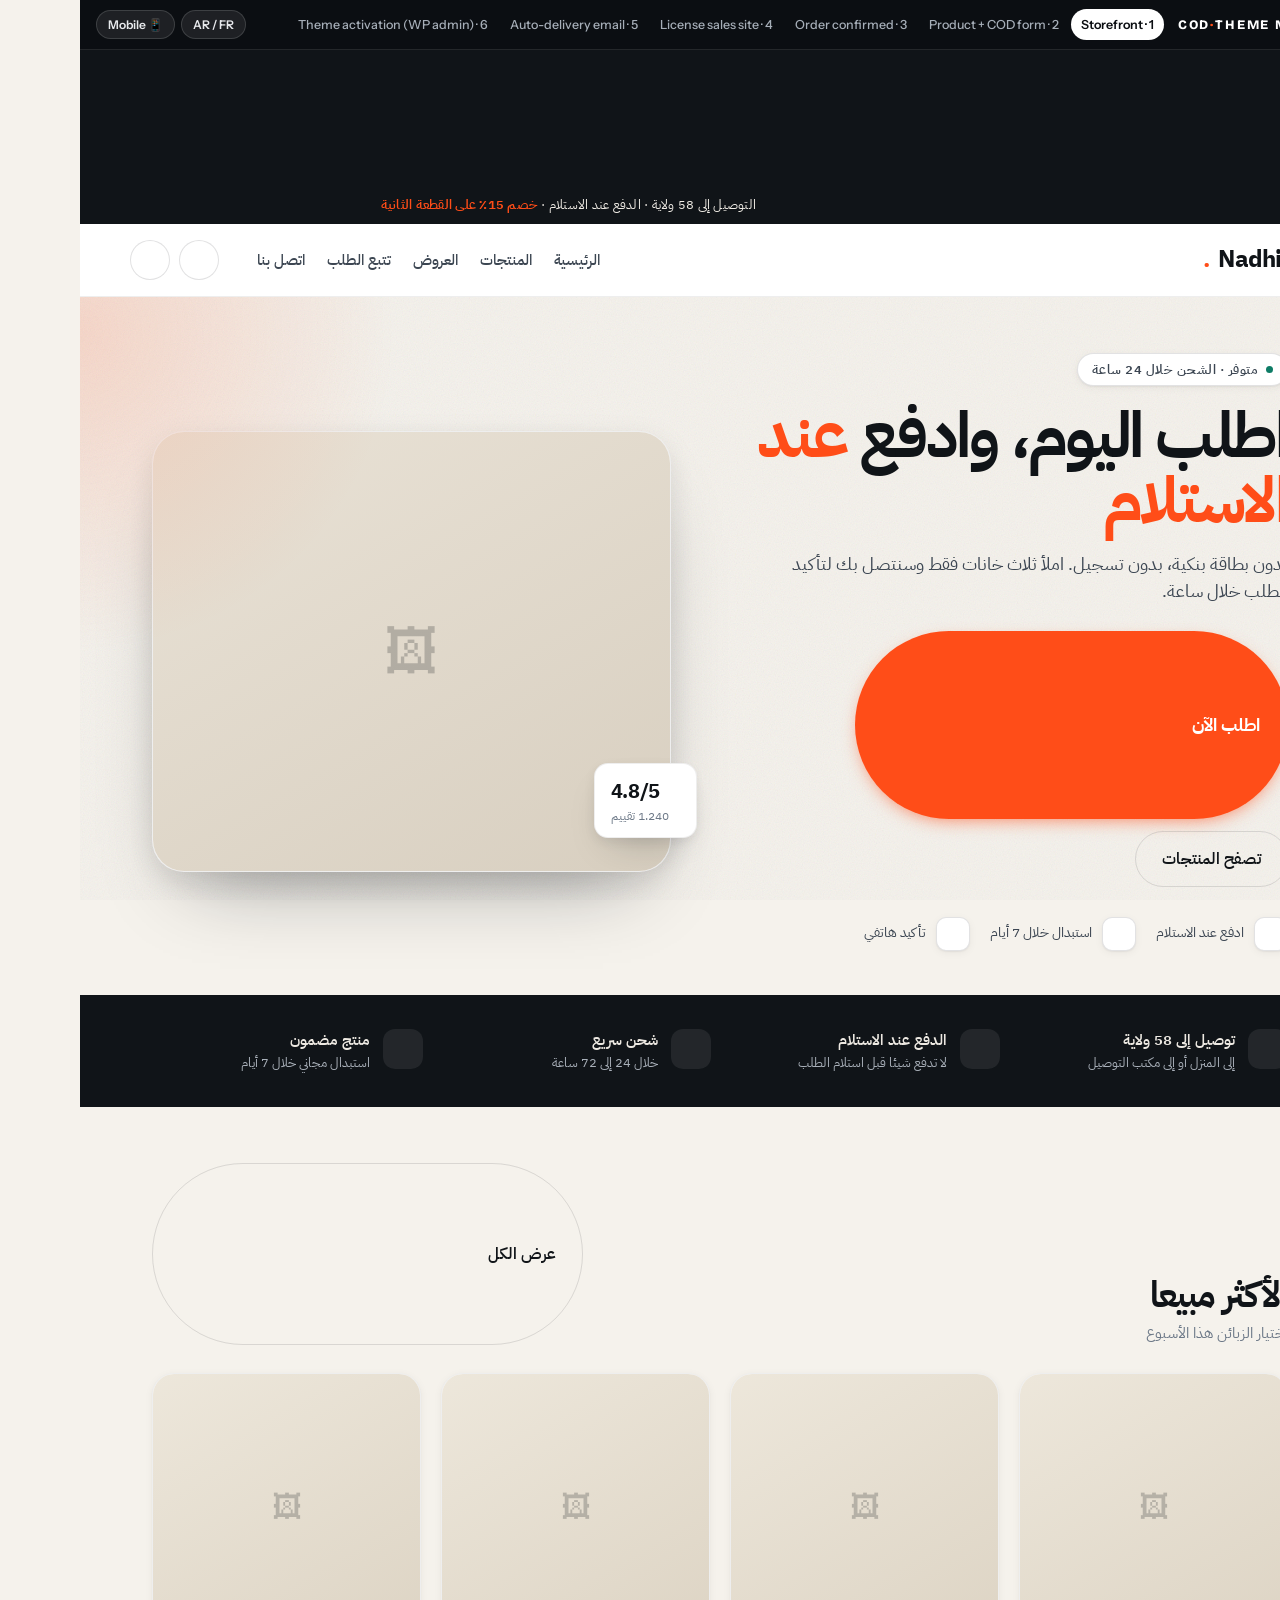
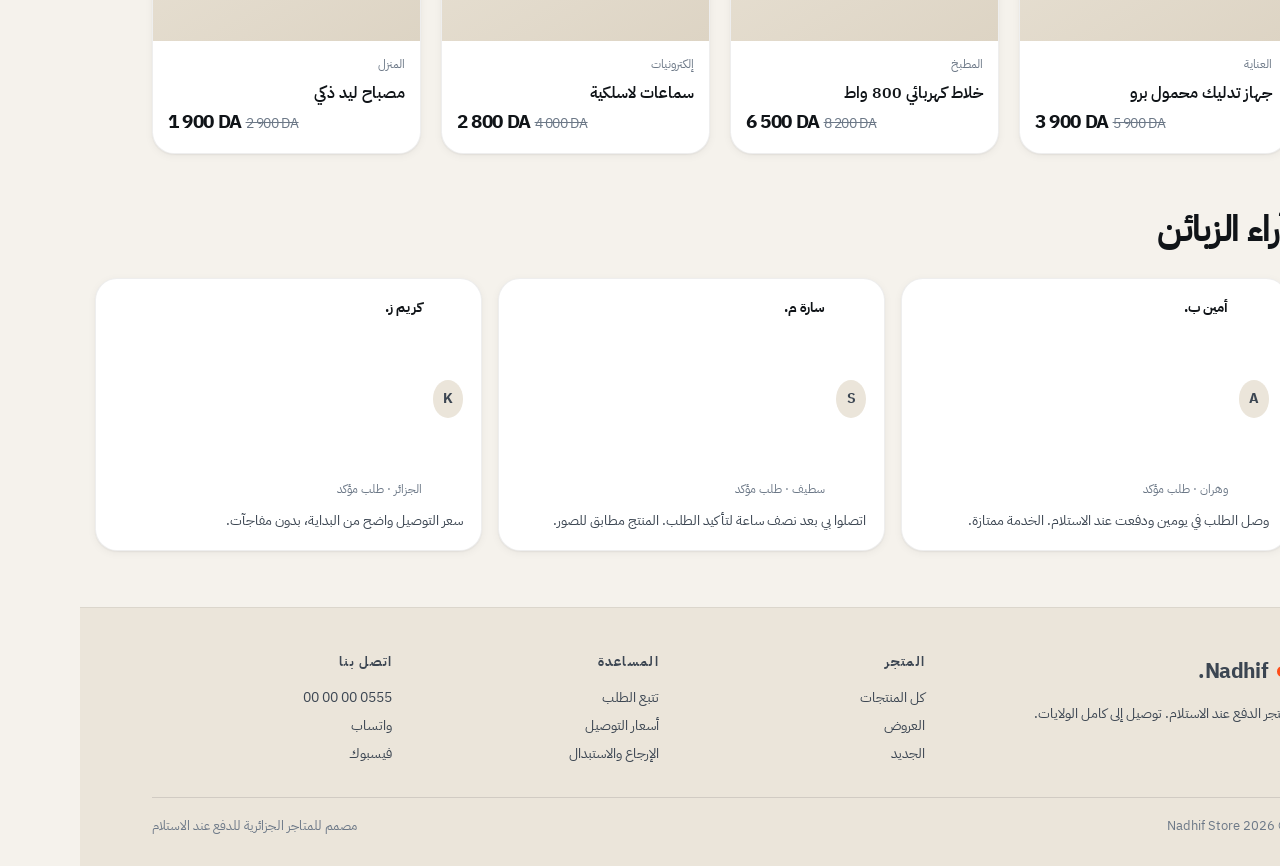
==== commit 09573eb7: "Design v2: SVG icon system, soft elevation, refined type & micro-interactions" ====
--- a/index.html
+++ b/index.html
@@ -12,9 +12,10 @@
 <div class="frame">
 
   <div class="topstrip">
-    <span data-ar="🚚 التوصيل إلى 58 ولاية · الدفع عند الاستلام">🚚 Livraison vers 58 wilayas · Paiement à la livraison</span>
-    &nbsp;·&nbsp;
-    <b data-ar="خصم 15٪ على الطلب الثاني">-15% sur la 2ᵉ pièce</b>
+    <svg class="i"><use href="#i-truck"></use></svg>
+    <span data-ar="التوصيل إلى 58 ولاية · الدفع عند الاستلام">Livraison vers 58 wilayas · Paiement à la livraison</span>
+    <span class="sep">·</span>
+    <b data-ar="خصم 15٪ على القطعة الثانية">-15% sur la 2ᵉ pièce</b>
   </div>
 
   <header class="site">
@@ -28,8 +29,8 @@
         <a href="#" data-ar="اتصل بنا">Contact</a>
       </nav>
       <div style="display:flex;gap:9px;margin-inline-start:18px">
-        <button class="icon-btn">🔍</button>
-        <button class="icon-btn">🛒</button>
+        <button class="icon-btn" aria-label="Rechercher"><svg class="i"><use href="#i-search"></use></svg></button>
+        <button class="icon-btn" aria-label="Panier"><svg class="i"><use href="#i-cart"></use></svg></button>
       </div>
     </div>
   </header>
@@ -37,24 +38,24 @@
   <!-- HERO -->
   <section class="hero">
     <div class="wrap hero-grid">
-      <div>
-        <span class="eyebrow"><span class="pulse"></span><span data-ar="متوفر · شحن خلال 24 ساعة">En stock · expédié sous 24h</span></span>
-        <h1 class="big" data-ar="اطلب اليوم، وادفع &lt;em&gt;عند الاستلام&lt;/em&gt;.">Commandez aujourd'hui. Payez <em>à la livraison</em>.</h1>
+      <div data-rise>
+        <span class="eyebrow"><span class="pulse"></span><span data-ar="متوفر · الشحن خلال 24 ساعة">En stock · expédié sous 24h</span></span>
+        <h1 class="big" data-ar="اطلب اليوم، وادفع &lt;em&gt;عند الاستلام&lt;/em&gt;">Commandez aujourd'hui. Payez <em>à la livraison</em>.</h1>
         <p class="lede" data-ar="بدون بطاقة بنكية، بدون تسجيل. املأ ثلاث خانات فقط وسنتصل بك لتأكيد الطلب خلال ساعة.">Sans carte bancaire, sans inscription. Trois champs à remplir, on vous appelle sous une heure pour confirmer.</p>
         <div class="hero-cta">
-          <a href="product.html" class="btn btn-primary btn-xl" data-ar="اطلب الآن →">Commander maintenant →</a>
+          <a href="product.html" class="btn btn-primary btn-xl"><span data-ar="اطلب الآن">Commander maintenant</span><svg class="i arr"><use href="#i-arrow"></use></svg></a>
           <a href="#grid" class="btn btn-ghost" data-ar="تصفح المنتجات">Voir le catalogue</a>
         </div>
         <div class="trust-row">
-          <div class="trust"><span class="ic">💵</span><span data-ar="ادفع عند الاستلام">Paiement à la réception</span></div>
-          <div class="trust"><span class="ic">↩️</span><span data-ar="استبدال خلال 7 أيام">Échange sous 7 jours</span></div>
-          <div class="trust"><span class="ic">📞</span><span data-ar="تأكيد هاتفي">Confirmation par téléphone</span></div>
+          <div class="trust"><span class="ic"><svg class="i"><use href="#i-cash"></use></svg></span><span data-ar="ادفع عند الاستلام">Paiement à la réception</span></div>
+          <div class="trust"><span class="ic"><svg class="i"><use href="#i-ret"></use></svg></span><span data-ar="استبدال خلال 7 أيام">Échange sous 7 jours</span></div>
+          <div class="trust"><span class="ic"><svg class="i"><use href="#i-phone"></use></svg></span><span data-ar="تأكيد هاتفي">Confirmation par téléphone</span></div>
         </div>
       </div>
-      <div class="hero-art">
+      <div class="hero-art" data-rise>
         <div class="hero-card"><div class="ph"></div></div>
         <div class="hero-float">
-          <span style="font-size:22px">⭐</span>
+          <span class="stars starrow" data-rate="5"></span>
           <div><div class="n">4.8/5</div><div style="font-size:12px;color:var(--ink-mute)" data-ar="1.240 تقييم">1 240 avis clients</div></div>
         </div>
       </div>
@@ -64,28 +65,65 @@
   <!-- VALUE STRIP -->
   <section class="vstrip">
     <div class="wrap vgrid">
-      <div class="vitem"><span class="ic">🚚</span><div><h4 data-ar="توصيل 58 ولاية">Livraison 58 wilayas</h4><p data-ar="للمنزل أو إلى مكتب التوصيل">À domicile ou en stopdesk</p></div></div>
-      <div class="vitem"><span class="ic">💵</span><div><h4 data-ar="الدفع عند الاستلام">Paiement à la livraison</h4><p data-ar="لا تدفع شيئا قبل استلام الطلب">Vous ne payez qu'à réception</p></div></div>
-      <div class="vitem"><span class="ic">⚡</span><div><h4 data-ar="شحن سريع">Expédition rapide</h4><p data-ar="خلال 24 إلى 72 ساعة">Entre 24h et 72h</p></div></div>
-      <div class="vitem"><span class="ic">🛡️</span><div><h4 data-ar="منتج أصلي">Produit garanti</h4><p data-ar="استبدال مجاني خلال 7 أيام">Échange gratuit sous 7 jours</p></div></div>
+      <div class="vitem" data-rise><span class="ic"><svg class="i"><use href="#i-truck"></use></svg></span><div><h4 data-ar="توصيل إلى 58 ولاية">Livraison 58 wilayas</h4><p data-ar="إلى المنزل أو إلى مكتب التوصيل">À domicile ou en stopdesk</p></div></div>
+      <div class="vitem" data-rise><span class="ic"><svg class="i"><use href="#i-cash"></use></svg></span><div><h4 data-ar="الدفع عند الاستلام">Paiement à la livraison</h4><p data-ar="لا تدفع شيئا قبل استلام الطلب">Vous ne payez qu'à réception</p></div></div>
+      <div class="vitem" data-rise><span class="ic"><svg class="i"><use href="#i-bolt"></use></svg></span><div><h4 data-ar="شحن سريع">Expédition rapide</h4><p data-ar="خلال 24 إلى 72 ساعة">Entre 24h et 72h</p></div></div>
+      <div class="vitem" data-rise><span class="ic"><svg class="i"><use href="#i-shield"></use></svg></span><div><h4 data-ar="منتج مضمون">Produit garanti</h4><p data-ar="استبدال مجاني خلال 7 أيام">Échange gratuit sous 7 jours</p></div></div>
     </div>
   </section>
 
   <!-- PRODUCT GRID -->
   <section class="sec" id="grid">
     <div class="wrap">
-      <div class="sec-head">
+      <div class="sec-head" data-rise>
         <div>
           <h2 class="sec-title" data-ar="الأكثر مبيعا">Les plus vendus</h2>
           <p class="sec-sub" data-ar="اختيار الزبائن هذا الأسبوع">La sélection des clients cette semaine</p>
         </div>
-        <a href="#" class="btn btn-ghost" data-ar="عرض الكل">Tout voir</a>
+        <a href="#" class="btn btn-ghost"><span data-ar="عرض الكل">Tout voir</span><svg class="i arr"><use href="#i-arrow"></use></svg></a>
       </div>
       <div class="pgrid">
-        <a class="pcard" href="product.html"><div class="ph"><span class="badge" data-ar="-35٪">-35%</span></div><div class="body"><p class="cat" data-ar="العناية">Soin & Beauté</p><h3 data-ar="جهاز تدليك محمول">Masseur portatif Pro</h3><div class="stars">★★★★★</div><div class="price">3 900 DA <span class="old">5 900 DA</span></div></div></a>
-        <a class="pcard" href="product.html"><div class="ph"><span class="badge" data-ar="جديد">Nouveau</span></div><div class="body"><p class="cat" data-ar="المطبخ">Cuisine</p><h3 data-ar="خلاط كهربائي 800 واط">Blender 800W</h3><div class="stars">★★★★☆</div><div class="price">6 500 DA <span class="old">8 200 DA</span></div></div></a>
-        <a class="pcard" href="product.html"><div class="ph"></div><div class="body"><p class="cat" data-ar="إلكترونيات">Électronique</p><h3 data-ar="سماعات لاسلكية">Écouteurs sans fil</h3><div class="stars">★★★★★</div><div class="price">2 800 DA <span class="old">4 000 DA</span></div></div></a>
-        <a class="pcard" href="product.html"><div class="ph"><span class="badge" data-ar="الأكثر طلبا">Top vente</span></div><div class="body"><p class="cat" data-ar="المنزل">Maison</p><h3 data-ar="مصباح ليد ذكي">Lampe LED connectée</h3><div class="stars">★★★★☆</div><div class="price">1 900 DA <span class="old">2 900 DA</span></div></div></a>
+
+        <a class="pcard" href="product.html" data-rise>
+          <div class="phwrap"><div class="ph"></div><span class="badge hot" data-ar="-35٪">-35%</span></div>
+          <div class="body">
+            <p class="cat" data-ar="العناية">Soin &amp; Beauté</p>
+            <h3 data-ar="جهاز تدليك محمول برو">Masseur portatif Pro</h3>
+            <div class="stars" data-rate="5"></div>
+            <div class="price">3 900 DA <span class="old">5 900 DA</span></div>
+          </div>
+        </a>
+
+        <a class="pcard" href="product.html" data-rise>
+          <div class="phwrap"><div class="ph"></div><span class="badge" data-ar="جديد">Nouveau</span></div>
+          <div class="body">
+            <p class="cat" data-ar="المطبخ">Cuisine</p>
+            <h3 data-ar="خلاط كهربائي 800 واط">Blender 800W</h3>
+            <div class="stars" data-rate="4"></div>
+            <div class="price">6 500 DA <span class="old">8 200 DA</span></div>
+          </div>
+        </a>
+
+        <a class="pcard" href="product.html" data-rise>
+          <div class="phwrap"><div class="ph"></div></div>
+          <div class="body">
+            <p class="cat" data-ar="إلكترونيات">Électronique</p>
+            <h3 data-ar="سماعات لاسلكية">Écouteurs sans fil</h3>
+            <div class="stars" data-rate="5"></div>
+            <div class="price">2 800 DA <span class="old">4 000 DA</span></div>
+          </div>
+        </a>
+
+        <a class="pcard" href="product.html" data-rise>
+          <div class="phwrap"><div class="ph"></div><span class="badge" data-ar="الأكثر طلبا">Top vente</span></div>
+          <div class="body">
+            <p class="cat" data-ar="المنزل">Maison</p>
+            <h3 data-ar="مصباح ليد ذكي">Lampe LED connectée</h3>
+            <div class="stars" data-rate="4"></div>
+            <div class="price">1 900 DA <span class="old">2 900 DA</span></div>
+          </div>
+        </a>
+
       </div>
     </div>
   </section>
@@ -93,11 +131,45 @@
   <!-- REVIEWS -->
   <section class="sec" style="padding-top:0">
     <div class="wrap">
-      <div class="sec-head"><div><h2 class="sec-title" data-ar="آراء الزبائن">Ils ont commandé</h2></div></div>
+      <div class="sec-head" data-rise><div><h2 class="sec-title" data-ar="آراء الزبائن">Ils ont commandé</h2></div></div>
       <div class="rev-grid">
-        <div class="rev"><div class="who"><div class="av">A</div><div><b data-ar="أمين ب.">Amine B.</b><span data-ar="وهران · طلب مؤكد">Oran · Commande vérifiée</span></div></div><div class="stars">★★★★★</div><p data-ar="وصل الطلب في يومين ودفعت عند الاستلام. الخدمة ممتازة.">Reçu en deux jours, payé au livreur. Rien à redire.</p></div>
-        <div class="rev"><div class="who"><div class="av">S</div><div><b data-ar="سارة م.">Sarah M.</b><span data-ar="سطيف · طلب مؤكد">Sétif · Commande vérifiée</span></div></div><div class="stars">★★★★★</div><p data-ar="اتصلوا بي بعد نصف ساعة لتأكيد الطلب. المنتج مطابق للصور.">Appelée dans la demi-heure pour confirmer. Produit conforme.</p></div>
-        <div class="rev"><div class="who"><div class="av">K</div><div><b data-ar="كريم ز.">Karim Z.</b><span data-ar="الجزائر · طلب مؤكد">Alger · Commande vérifiée</span></div></div><div class="stars">★★★★☆</div><p data-ar="سعر التوصيل واضح من البداية، بدون مفاجآت.">Le prix de livraison est affiché dès le début, aucune surprise.</p></div>
+
+        <div class="rev" data-rise>
+          <div class="who">
+            <div class="av">A</div>
+            <div>
+              <b data-ar="أمين ب.">Amine B.</b>
+              <span><svg class="i"><use href="#i-checkCircle"></use></svg><span data-ar="وهران · طلب مؤكد">Oran · Commande vérifiée</span></span>
+            </div>
+          </div>
+          <div class="stars" data-rate="5"></div>
+          <p data-ar="وصل الطلب في يومين ودفعت عند الاستلام. الخدمة ممتازة.">Reçu en deux jours, payé au livreur. Rien à redire.</p>
+        </div>
+
+        <div class="rev" data-rise>
+          <div class="who">
+            <div class="av">S</div>
+            <div>
+              <b data-ar="سارة م.">Sarah M.</b>
+              <span><svg class="i"><use href="#i-checkCircle"></use></svg><span data-ar="سطيف · طلب مؤكد">Sétif · Commande vérifiée</span></span>
+            </div>
+          </div>
+          <div class="stars" data-rate="5"></div>
+          <p data-ar="اتصلوا بي بعد نصف ساعة لتأكيد الطلب. المنتج مطابق للصور.">Appelée dans la demi-heure pour confirmer. Produit conforme.</p>
+        </div>
+
+        <div class="rev" data-rise>
+          <div class="who">
+            <div class="av">K</div>
+            <div>
+              <b data-ar="كريم ز.">Karim Z.</b>
+              <span><svg class="i"><use href="#i-checkCircle"></use></svg><span data-ar="الجزائر · طلب مؤكد">Alger · Commande vérifiée</span></span>
+            </div>
+          </div>
+          <div class="stars" data-rate="4"></div>
+          <p data-ar="سعر التوصيل واضح من البداية، بدون مفاجآت.">Le prix de livraison est affiché dès le début, aucune surprise.</p>
+        </div>
+
       </div>
     </div>
   </section>
@@ -107,10 +179,10 @@
       <div class="fgrid">
         <div>
           <a href="index.html" class="logo" style="font-size:21px"><span class="dot"></span>Nadhif.</a>
-          <p style="font-size:14px;color:var(--ink-soft);max-width:34ch;margin-top:10px" data-ar="متجر الدفع عند الاستلام. توصيل إلى كامل الولايات.">Boutique en paiement à la livraison. Expédition vers toutes les wilayas.</p>
+          <p style="font-size:14px;color:var(--ink-soft);max-width:34ch;margin-top:12px" data-ar="متجر الدفع عند الاستلام. توصيل إلى كامل الولايات.">Boutique en paiement à la livraison. Expédition vers toutes les wilayas.</p>
         </div>
         <div><h5 data-ar="المتجر">Boutique</h5><a href="#" data-ar="كل المنتجات">Tous les produits</a><a href="#" data-ar="العروض">Promotions</a><a href="#" data-ar="الجديد">Nouveautés</a></div>
-        <div><h5 data-ar="المساعدة">Aide</h5><a href="#" data-ar="تتبع الطلب">Suivre ma commande</a><a href="#" data-ar="أسعار التوصيل">Tarifs de livraison</a><a href="#" data-ar="الإرجاع">Retours & échanges</a></div>
+        <div><h5 data-ar="المساعدة">Aide</h5><a href="#" data-ar="تتبع الطلب">Suivre ma commande</a><a href="#" data-ar="أسعار التوصيل">Tarifs de livraison</a><a href="#" data-ar="الإرجاع والاستبدال">Retours &amp; échanges</a></div>
         <div><h5 data-ar="اتصل بنا">Contact</h5><a href="#">0555 00 00 00</a><a href="#" data-ar="واتساب">WhatsApp</a><a href="#" data-ar="فيسبوك">Facebook</a></div>
       </div>
       <div class="fbot">
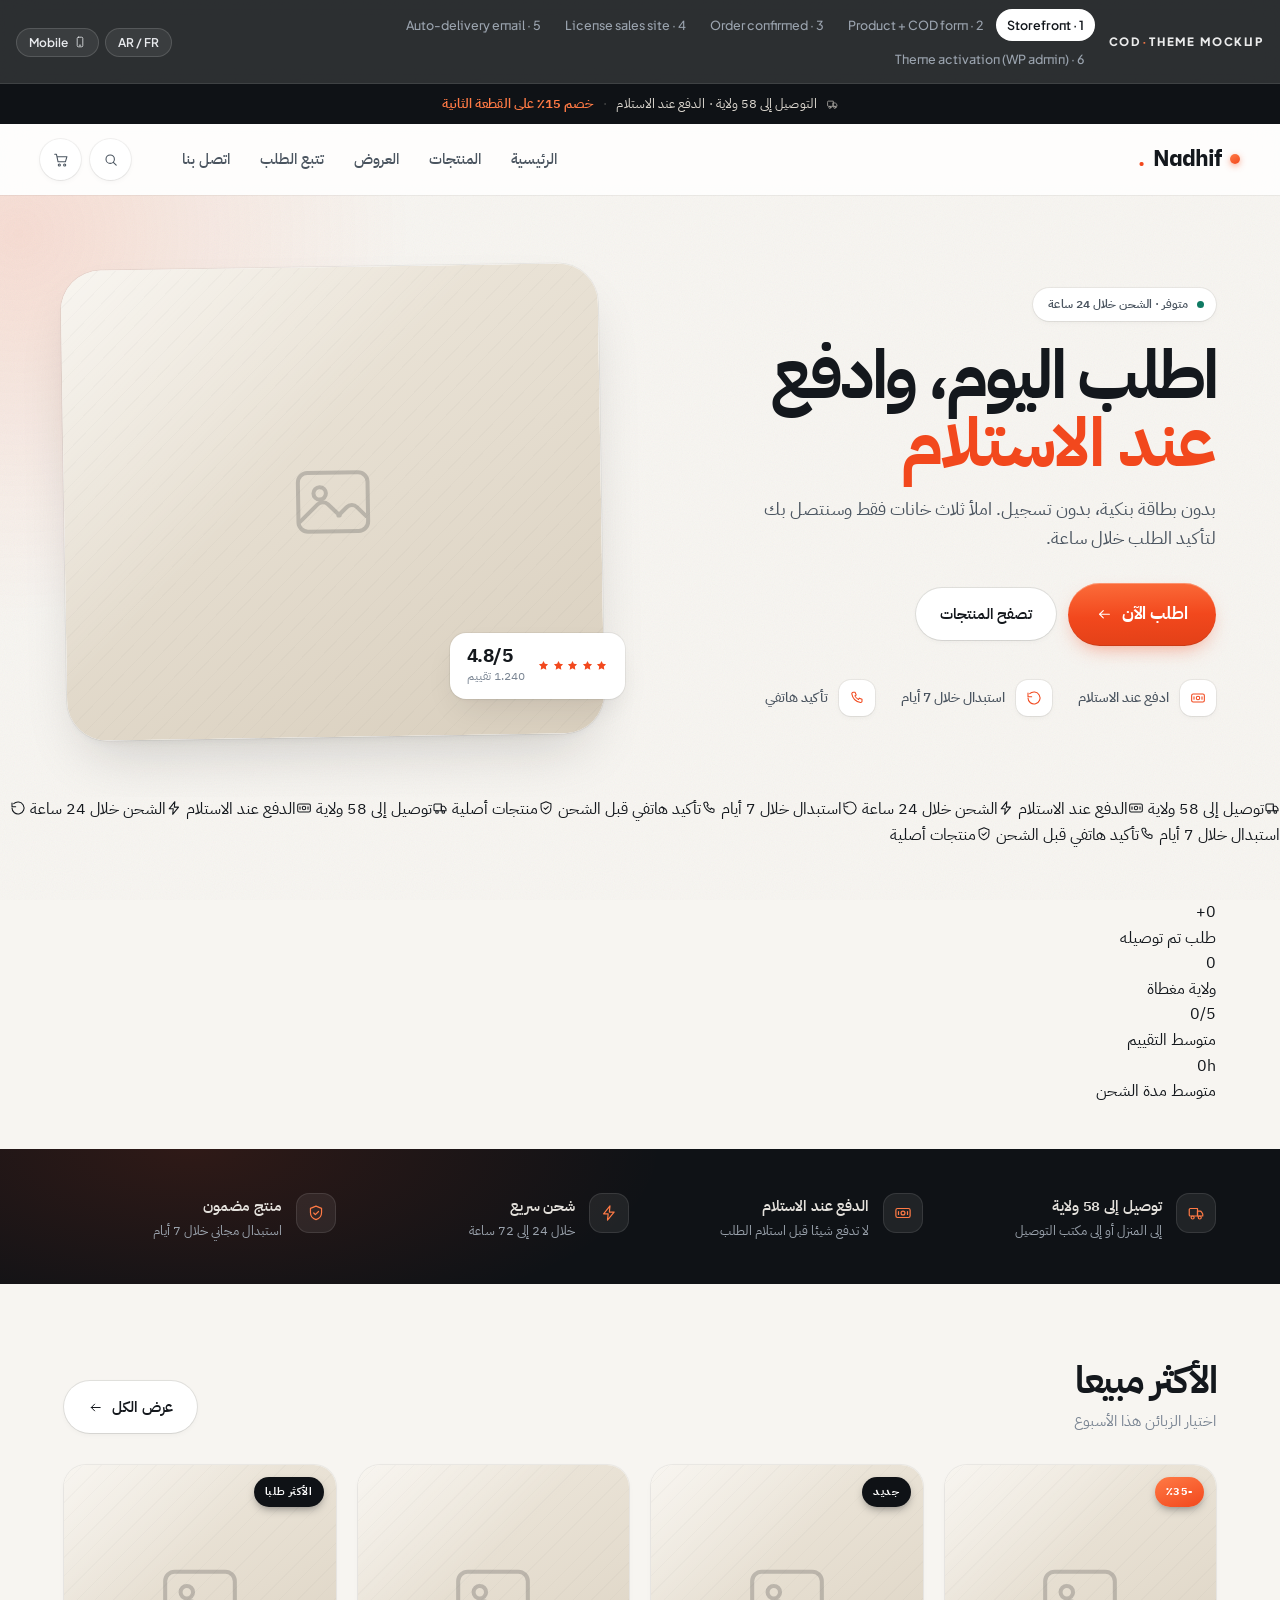
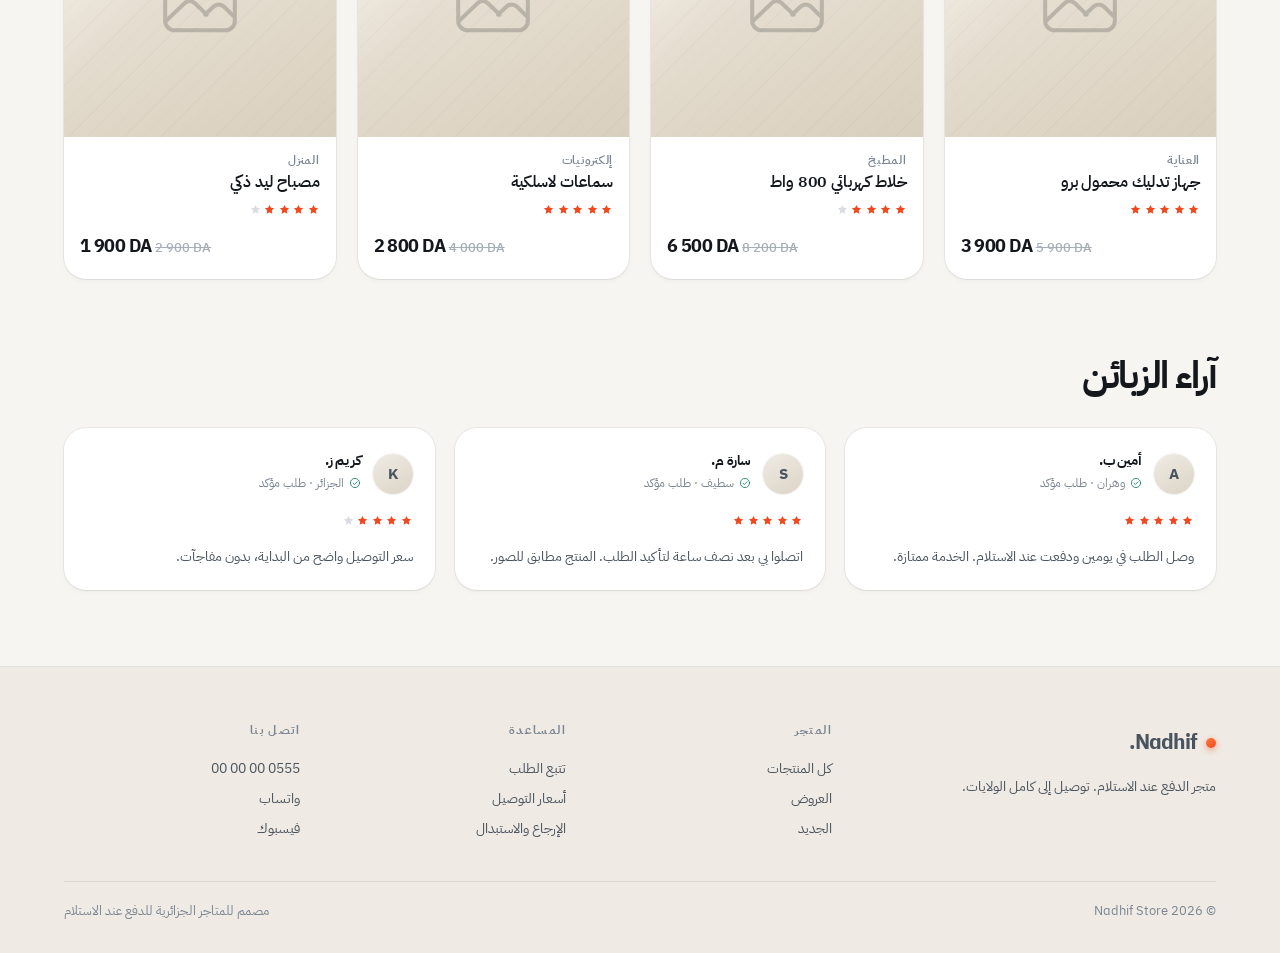
==== commit 6361614e: "v3: theme options screen, conversion widgets, self-hosted fonts, CLS 0.94 -> 0.025" ====
--- a/index.html
+++ b/index.html
@@ -4,10 +4,16 @@
 <meta charset="utf-8">
 <meta name="viewport" content="width=device-width, initial-scale=1">
 <title>1 · Storefront — COD Reseller Theme</title>
+<link rel="preload" as="font" type="font/woff2" href="assets/fonts/plus-jakarta-sans-400-normal-latin.woff2" crossorigin>
+<link rel="preload" as="font" type="font/woff2" href="assets/fonts/plus-jakarta-sans-600-normal-latin.woff2" crossorigin>
+<link rel="preload" as="font" type="font/woff2" href="assets/fonts/plus-jakarta-sans-800-normal-latin.woff2" crossorigin>
+<link rel="preload" as="font" type="font/woff2" href="assets/fonts/ibm-plex-sans-arabic-400-normal-arabic.woff2" crossorigin>
+<link rel="preload" as="font" type="font/woff2" href="assets/fonts/ibm-plex-sans-arabic-700-normal-arabic.woff2" crossorigin>
+<link rel="stylesheet" href="assets/fonts.css">
 <link rel="stylesheet" href="assets/app.css">
 </head>
 <body>
-<div id="mockbar"></div>
+<div id="mockbar" class="mockbar"><div class="mockbar-in"><div class="brand">COD<span>·</span>Theme mockup</div><div class="mocknav"><a href="index.html" class="on">1 · Storefront</a><a href="product.html">2 · Product + COD form</a><a href="thankyou.html">3 · Order confirmed</a><a href="sales-site.html">4 · License sales site</a><a href="email-delivery.html">5 · Auto-delivery email</a><a href="admin-license.html">6 · Theme activation (WP admin)</a><a href="admin-options.html">7 · Theme options (WP admin)</a></div><div class="mocktools"><button class="chip" id="tLang">AR / FR</button><button class="chip" id="tDev"><svg class="i "><use href="#i-phoneDev"></use></svg> Mobile</button></div></div></div>
 
 <div class="frame">
 
@@ -62,6 +68,34 @@
     </div>
   </section>
 
+  <!-- SCROLLING TRUST MARQUEE -->
+  <div class="marquee">
+    <div class="track">
+      <span class="m"><svg class="i"><use href="#i-truck"></use></svg><span data-ar="توصيل إلى 58 ولاية">Livraison 58 wilayas</span></span>
+      <span class="m"><svg class="i"><use href="#i-cash"></use></svg><span data-ar="الدفع عند الاستلام">Paiement à la livraison</span></span>
+      <span class="m"><svg class="i"><use href="#i-bolt"></use></svg><span data-ar="الشحن خلال 24 ساعة">Expédition sous 24h</span></span>
+      <span class="m"><svg class="i"><use href="#i-ret"></use></svg><span data-ar="استبدال خلال 7 أيام">Échange sous 7 jours</span></span>
+      <span class="m"><svg class="i"><use href="#i-phone"></use></svg><span data-ar="تأكيد هاتفي قبل الشحن">Confirmation par téléphone</span></span>
+      <span class="m"><svg class="i"><use href="#i-shield"></use></svg><span data-ar="منتجات أصلية">Produits garantis</span></span>
+      <span class="m"><svg class="i"><use href="#i-truck"></use></svg><span data-ar="توصيل إلى 58 ولاية">Livraison 58 wilayas</span></span>
+      <span class="m"><svg class="i"><use href="#i-cash"></use></svg><span data-ar="الدفع عند الاستلام">Paiement à la livraison</span></span>
+      <span class="m"><svg class="i"><use href="#i-bolt"></use></svg><span data-ar="الشحن خلال 24 ساعة">Expédition sous 24h</span></span>
+      <span class="m"><svg class="i"><use href="#i-ret"></use></svg><span data-ar="استبدال خلال 7 أيام">Échange sous 7 jours</span></span>
+      <span class="m"><svg class="i"><use href="#i-phone"></use></svg><span data-ar="تأكيد هاتفي قبل الشحن">Confirmation par téléphone</span></span>
+      <span class="m"><svg class="i"><use href="#i-shield"></use></svg><span data-ar="منتجات أصلية">Produits garantis</span></span>
+    </div>
+  </div>
+
+  <!-- ANIMATED STATS -->
+  <section class="sec" style="padding:52px 0 44px">
+    <div class="wrap statband">
+      <div class="stat" data-rise><div class="nrow"><span class="num" data-to="12400">0</span><span class="suf">+</span></div><div class="lbl" data-ar="طلب تم توصيله">Commandes livrées</div></div>
+      <div class="stat" data-rise><div class="nrow"><span class="num" data-to="58">0</span></div><div class="lbl" data-ar="ولاية مغطاة">Wilayas couvertes</div></div>
+      <div class="stat" data-rise><div class="nrow"><span class="num" data-to="4.8" data-dec="1">0</span><span class="suf">/5</span></div><div class="lbl" data-ar="متوسط التقييم">Note moyenne</div></div>
+      <div class="stat" data-rise><div class="nrow"><span class="num" data-to="24">0</span><span class="suf">h</span></div><div class="lbl" data-ar="متوسط مدة الشحن">Délai d'expédition</div></div>
+    </div>
+  </section>
+
   <!-- VALUE STRIP -->
   <section class="vstrip">
     <div class="wrap vgrid">
--- a/assets/app.css
+++ b/assets/app.css
@@ -1,456 +1,752 @@
 /* =========================================================
-   COD Reseller Theme — Design Mockup Stylesheet
-   Direction: warm editorial commerce. Ink + sand + hot orange.
-   Everything here is hand-written CSS (no framework) so it can
-   drop straight into the WordPress theme later.
-   ========================================================= */
-
-@import url('https://fonts.googleapis.com/css2?family=Bricolage+Grotesque:opsz,wght@12..96,400;12..96,600;12..96,800&family=Instrument+Sans:ital,wght@0,400;0,500;0,600;1,400&family=IBM+Plex+Sans+Arabic:wght@400;500;600;700&display=swap');
+   COD Reseller Theme — design system
+   Hand-written CSS, no framework, so it drops straight into
+   the WordPress theme later.
+
+   Direction: quiet warm paper, one confident accent, depth
+   carried by light instead of by borders.
+   ========================================================= */
+
+@import url('https://fonts.googleapis.com/css2?family=Plus+Jakarta+Sans:ital,wght@0,400;0,500;0,600;0,700;0,800;1,400;1,500&family=Instrument+Serif:ital@0;1&family=IBM+Plex+Sans+Arabic:wght@400;500;600;700&display=swap');
 
 :root{
-  --ink:#101418;
-  --ink-soft:#3C4652;
-  --ink-mute:#6C7887;
-  --paper:#ffffff;
-  --sand:#F5F2EC;
-  --sand-deep:#EBE5DA;
-  --accent:#FF4D18;
-  --accent-ink:#C22F00;
-  --green:#0E7C66;
-  --green-soft:#E4F3EE;
-  --amber:#B8730A;
-  --amber-soft:#FDF2DE;
-  --red:#C0392B;
-  --red-soft:#FBEAE7;
-  --line:rgba(16,20,24,.12);
-  --line-soft:rgba(16,20,24,.07);
-  --shadow-sm:0 1px 2px rgba(16,20,24,.06), 0 2px 8px rgba(16,20,24,.05);
-  --shadow-md:0 4px 12px rgba(16,20,24,.07), 0 18px 40px -18px rgba(16,20,24,.28);
-  --shadow-lg:0 10px 30px rgba(16,20,24,.10), 0 40px 80px -40px rgba(16,20,24,.45);
-  --r-sm:8px; --r-md:14px; --r-lg:22px; --r-xl:32px;
-  --display:'Bricolage Grotesque','Instrument Sans',system-ui,sans-serif;
-  --body:'Instrument Sans',system-ui,-apple-system,sans-serif;
-  --arabic:'IBM Plex Sans Arabic','Instrument Sans',system-ui,sans-serif;
-  --maxw:1180px;
-}
-
-html[dir="rtl"]{ --display:var(--arabic); --body:var(--arabic); }
+  /* ink ------------------------------------------------- */
+  --ink:#14181D;
+  --ink-soft:#4A545F;
+  --ink-mute:#7A8593;
+  --ink-faint:#A6AEB8;
+
+  /* surfaces -------------------------------------------- */
+  --paper:#FFFFFF;
+  --paper-2:#FCFBF9;
+  --sand:#F7F5F1;
+  --sand-deep:#EFEBE4;
+  --night:#0F1216;
+
+  /* accent ---------------------------------------------- */
+  --accent:#F2481D;
+  --accent-2:#FF7A45;
+  --accent-ink:#C4310C;
+  --accent-wash:#FFF3EE;
+  --accent-ring:rgba(242,72,29,.16);
+
+  --green:#0F7A63;
+  --green-wash:#E7F4F0;
+  --amber:#A96E07;
+  --amber-wash:#FDF4E3;
+  --red:#C3382A;
+  --red-wash:#FBEDEB;
+
+  /* hairlines — deliberately faint. Depth comes from light. */
+  --line:rgba(20,24,29,.10);
+  --line-soft:rgba(20,24,29,.06);
+  --hair:0 0 0 1px rgba(20,24,29,.055);
+  --hair-strong:0 0 0 1px rgba(20,24,29,.09);
+
+  /* elevation — layered, warm-tinted, never a single hard drop */
+  --e1:0 1px 1px rgba(24,20,16,.03), 0 2px 6px -1px rgba(24,20,16,.05);
+  --e2:0 1px 2px rgba(24,20,16,.03), 0 6px 16px -4px rgba(24,20,16,.08);
+  --e3:0 2px 4px -1px rgba(24,20,16,.04), 0 14px 34px -10px rgba(24,20,16,.12);
+  --e4:0 4px 8px -3px rgba(24,20,16,.05), 0 28px 60px -20px rgba(24,20,16,.20);
+  --e5:0 8px 16px -6px rgba(24,20,16,.06), 0 44px 90px -32px rgba(24,20,16,.30);
+  --glow:0 8px 20px -8px rgba(242,72,29,.55);
+  --glow-lg:0 14px 32px -10px rgba(242,72,29,.55);
+
+  /* radii ----------------------------------------------- */
+  --r-xs:8px; --r-sm:12px; --r-md:16px; --r-lg:22px; --r-xl:30px; --r-2xl:40px; --r-pill:999px;
+
+  /* motion ---------------------------------------------- */
+  --ease:cubic-bezier(.22,1,.36,1);
+  --ease-soft:cubic-bezier(.4,0,.2,1);
+  --spring:cubic-bezier(.2,.9,.28,1.25);
+
+  --display:'Plus Jakarta Sans',system-ui,sans-serif;
+  --body:'Plus Jakarta Sans',system-ui,-apple-system,sans-serif;
+  --serif:'Instrument Serif',Georgia,serif;
+  --arabic:'IBM Plex Sans Arabic','Plus Jakarta Sans',system-ui,sans-serif;
+  --mono:ui-monospace,'SFMono-Regular',Menlo,monospace;
+  --maxw:1200px;
+}
+
+html[dir="rtl"]{ --display:var(--arabic); --body:var(--arabic); --serif:var(--arabic); }
 
 *,*::before,*::after{ box-sizing:border-box; }
 html{ -webkit-text-size-adjust:100%; scroll-behavior:smooth; }
 body{
   margin:0; background:var(--sand); color:var(--ink);
-  font-family:var(--body); font-size:16px; line-height:1.55;
-  -webkit-font-smoothing:antialiased;
+  font-family:var(--body); font-size:16px; line-height:1.6;
+  font-feature-settings:'ss01' 1,'cv05' 1;
+  -webkit-font-smoothing:antialiased; -moz-osx-font-smoothing:grayscale;
 }
 img{ max-width:100%; display:block; }
 a{ color:inherit; }
-button{ font-family:inherit; }
-
-/* grain / atmosphere ------------------------------------- */
+button{ font-family:inherit; color:inherit; }
+::selection{ background:var(--accent); color:#fff; }
+
+/* the faintest paper tooth — enough to kill flat digital grey */
 body::before{
-  content:''; position:fixed; inset:0; z-index:0; pointer-events:none; opacity:.35;
-  background-image:url("data:image/svg+xml,%3Csvg xmlns='http://www.w3.org/2000/svg' width='140' height='140'%3E%3Cfilter id='n'%3E%3CfeTurbulence type='fractalNoise' baseFrequency='.85' numOctaves='3'/%3E%3C/filter%3E%3Crect width='140' height='140' filter='url(%23n)' opacity='.32'/%3E%3C/svg%3E");
-}
-
-/* =========================================================
-   Mockup chrome (review toolbar) — NOT part of the theme
+  content:''; position:fixed; inset:0; z-index:0; pointer-events:none; opacity:.20;
+  background-image:url("data:image/svg+xml,%3Csvg xmlns='http://www.w3.org/2000/svg' width='180' height='180'%3E%3Cfilter id='n'%3E%3CfeTurbulence type='fractalNoise' baseFrequency='.9' numOctaves='4' stitchTiles='stitch'/%3E%3C/filter%3E%3Crect width='180' height='180' filter='url(%23n)' opacity='.28'/%3E%3C/svg%3E");
+}
+
+/* =========================================================
+   Icon system — real SVG, stroked, optically sized
+   ========================================================= */
+.i{
+  width:1em; height:1em; display:inline-block; flex:0 0 auto;
+  stroke:currentColor; fill:none; stroke-width:1.6;
+  stroke-linecap:round; stroke-linejoin:round; vertical-align:-.14em;
+}
+.i-sm{ width:.9em; height:.9em; }
+.i-lg{ font-size:1.35em; }
+.i-fill{ fill:currentColor; stroke:none; }
+
+/* =========================================================
+   Review chrome — NOT part of the theme
    ========================================================= */
 .mockbar{
-  position:sticky; top:0; z-index:120; background:#0B0E12; color:#E8EAED;
-  border-bottom:1px solid rgba(255,255,255,.10);
-  font-family:'Instrument Sans',system-ui,sans-serif;
+  position:sticky; top:0; z-index:200; color:#E9EBEE;
+  background:rgba(11,14,18,.86); backdrop-filter:saturate(150%) blur(14px);
+  box-shadow:inset 0 -1px 0 rgba(255,255,255,.09);
+  font-family:'Plus Jakarta Sans',system-ui,sans-serif;
 }
 .mockbar-in{
-  max-width:1400px; margin:0 auto; padding:9px 16px;
+  max-width:1440px; margin:0 auto; padding:9px 16px;
   display:flex; align-items:center; gap:14px; flex-wrap:wrap;
 }
 .mockbar .brand{
-  font-family:'Bricolage Grotesque',sans-serif; font-weight:800; font-size:13px;
-  letter-spacing:.14em; text-transform:uppercase; color:#fff; white-space:nowrap;
-}
-.mockbar .brand span{ color:var(--accent); }
+  font-weight:800; font-size:11.5px; letter-spacing:.16em;
+  text-transform:uppercase; color:#fff; white-space:nowrap; opacity:.9;
+}
+.mockbar .brand span{ color:var(--accent-2); }
 .mocknav{ display:flex; gap:2px; flex-wrap:wrap; flex:1; }
 .mocknav a{
-  text-decoration:none; font-size:12.5px; font-weight:500; color:#A6AEB8;
-  padding:6px 10px; border-radius:99px; white-space:nowrap;
-}
-.mocknav a:hover{ color:#fff; background:rgba(255,255,255,.08); }
-.mocknav a.on{ color:#0B0E12; background:#fff; font-weight:600; }
+  text-decoration:none; font-size:12.5px; font-weight:500; color:#9BA4AF;
+  padding:6px 11px; border-radius:var(--r-pill); white-space:nowrap;
+  transition:background .2s var(--ease), color .2s var(--ease);
+}
+.mocknav a:hover{ color:#fff; background:rgba(255,255,255,.09); }
+.mocknav a.on{ color:#12161B; background:#fff; font-weight:600; }
 .mocktools{ display:flex; gap:6px; align-items:center; }
 .chip{
-  background:rgba(255,255,255,.08); border:1px solid rgba(255,255,255,.14);
-  color:#E8EAED; font-size:12px; font-weight:600; padding:6px 11px;
-  border-radius:99px; cursor:pointer; transition:.15s;
-}
-.chip:hover{ background:rgba(255,255,255,.18); }
-.chip.on{ background:var(--accent); border-color:var(--accent); color:#fff; }
+  background:rgba(255,255,255,.07); box-shadow:inset 0 0 0 1px rgba(255,255,255,.14);
+  border:0; color:#E9EBEE; font-size:12px; font-weight:600; padding:7px 13px;
+  border-radius:var(--r-pill); cursor:pointer;
+  display:inline-flex; align-items:center; gap:6px;
+  transition:background .2s var(--ease), transform .2s var(--spring), box-shadow .2s var(--ease);
+}
+.chip:hover{ background:rgba(255,255,255,.16); }
+.chip:active{ transform:scale(.96); }
+.chip.on{ background:var(--accent); box-shadow:inset 0 0 0 1px var(--accent), var(--glow); color:#fff; }
 
 /* device frame ------------------------------------------- */
-.frame{ position:relative; z-index:1; transition:max-width .3s ease; }
+.frame{ position:relative; z-index:1; transition:max-width .45s var(--ease); }
 html.mobile .frame{
-  max-width:412px; margin:26px auto 60px; background:var(--sand);
-  border:10px solid #0B0E12; border-radius:38px; overflow:hidden;
-  box-shadow:var(--shadow-lg);
-}
-html.mobile body{ background:#20242A; }
-
-/* =========================================================
-   Storefront
-   ========================================================= */
-.wrap{ max-width:var(--maxw); margin:0 auto; padding:0 22px; }
-
+  max-width:412px; margin:30px auto 64px; background:var(--sand);
+  border-radius:44px; overflow:hidden; isolation:isolate;
+  box-shadow:0 0 0 10px #14181D, 0 0 0 11px rgba(255,255,255,.10), var(--e5);
+}
+html.mobile body{ background:#1B1F25; }
+html.mobile .frame::before{
+  content:''; position:absolute; top:9px; left:50%; transform:translateX(-50%);
+  width:92px; height:20px; border-radius:var(--r-pill); background:#14181D; z-index:150;
+}
+html.mobile .frame > *:first-child{ padding-top:36px; }
+
+/* =========================================================
+   Layout
+   ========================================================= */
+.wrap{ max-width:var(--maxw); margin:0 auto; padding:0 24px; }
+html.mobile .wrap{ padding:0 18px; }
+
+/* scroll reveal ------------------------------------------ */
+[data-rise]{ opacity:0; transform:translateY(14px); }
+[data-rise].in{
+  opacity:1; transform:none;
+  transition:opacity .7s var(--ease), transform .7s var(--ease);
+}
+@media (prefers-reduced-motion:reduce){
+  [data-rise]{ opacity:1 !important; transform:none !important; }
+  *{ animation-duration:.001s !important; transition-duration:.001s !important; }
+}
+
+/* =========================================================
+   Storefront header
+   ========================================================= */
 .topstrip{
-  background:var(--ink); color:#F1EDE6; font-size:12.5px; letter-spacing:.02em;
-  padding:9px 0; text-align:center; position:relative; overflow:hidden;
-}
-.topstrip b{ color:var(--accent); font-weight:600; }
+  background:var(--night); color:#DDD8D0; font-size:12.5px; letter-spacing:.005em;
+  padding:10px 0; text-align:center; position:relative; overflow:hidden;
+  display:flex; align-items:center; justify-content:center; gap:9px; flex-wrap:wrap;
+}
+.topstrip .i{ opacity:.75; }
+.topstrip b{ color:var(--accent-2); font-weight:600; }
+.topstrip .sep{ opacity:.28; }
+html.mobile .topstrip{ font-size:11.6px; padding:9px 14px; }
 
 header.site{
-  background:var(--paper); border-bottom:1px solid var(--line-soft);
-  position:relative; z-index:40;
-}
-.site-in{ display:flex; align-items:center; gap:20px; padding:16px 0; }
+  background:rgba(255,255,255,.82); backdrop-filter:saturate(160%) blur(16px);
+  box-shadow:0 1px 0 rgba(20,24,29,.05);
+  position:sticky; top:0; z-index:90;
+}
+html.mobile header.site{ position:relative; }
+.site-in{ display:flex; align-items:center; gap:20px; padding:15px 0; }
 .logo{
-  font-family:var(--display); font-weight:800; font-size:24px; letter-spacing:-.03em;
-  text-decoration:none; display:flex; align-items:center; gap:9px;
-}
-.logo .dot{ width:11px; height:11px; border-radius:50%; background:var(--accent); }
-nav.main{ display:flex; gap:22px; margin-inline-start:auto; }
-nav.main a{ text-decoration:none; font-size:14.5px; font-weight:500; color:var(--ink-soft); }
-nav.main a:hover{ color:var(--accent); }
+  font-family:var(--display); font-weight:800; font-size:23px; letter-spacing:-.045em;
+  text-decoration:none; display:inline-flex; align-items:center; gap:9px;
+}
+.logo .dot{
+  width:10px; height:10px; border-radius:50%;
+  background:linear-gradient(150deg,var(--accent-2),var(--accent));
+  box-shadow:0 2px 7px -1px rgba(242,72,29,.7);
+}
+nav.main{ display:flex; gap:4px; margin-inline-start:auto; }
+nav.main a{
+  text-decoration:none; font-size:14.5px; font-weight:500; color:var(--ink-soft);
+  padding:8px 13px; border-radius:var(--r-pill); position:relative;
+  transition:color .22s var(--ease), background .22s var(--ease);
+}
+nav.main a:hover{ color:var(--ink); background:rgba(20,24,29,.045); }
 .icon-btn{
-  width:40px; height:40px; border-radius:50%; border:1px solid var(--line);
-  background:var(--paper); display:grid; place-items:center; cursor:pointer; font-size:16px;
-}
+  width:41px; height:41px; border-radius:50%; border:0; background:var(--paper);
+  box-shadow:var(--hair), var(--e1); display:grid; place-items:center; cursor:pointer;
+  font-size:16px; color:var(--ink-soft);
+  transition:transform .25s var(--spring), box-shadow .25s var(--ease), color .2s var(--ease);
+}
+.icon-btn:hover{ transform:translateY(-2px); box-shadow:var(--hair), var(--e2); color:var(--ink); }
+.icon-btn:active{ transform:translateY(0) scale(.94); }
 html.mobile nav.main{ display:none; }
 
-/* hero ---------------------------------------------------- */
-.hero{ padding:56px 0 44px; position:relative; overflow:hidden; }
+/* =========================================================
+   Hero
+   ========================================================= */
+.hero{ padding:72px 0 60px; position:relative; overflow:hidden; }
+html.mobile .hero{ padding:34px 0 30px; }
 .hero::after{
-  content:''; position:absolute; inset-inline-end:-160px; top:-120px;
-  width:520px; height:520px; border-radius:50%;
-  background:radial-gradient(circle at 30% 30%, rgba(255,77,24,.16), transparent 62%);
-  pointer-events:none;
-}
-.hero-grid{ display:grid; grid-template-columns:1.05fr .95fr; gap:44px; align-items:center; }
+  content:''; position:absolute; inset-inline-end:-180px; top:-160px;
+  width:620px; height:620px; border-radius:50%;
+  background:radial-gradient(circle at 32% 32%, rgba(242,72,29,.14), rgba(242,72,29,.04) 45%, transparent 66%);
+  pointer-events:none; z-index:0;
+}
+.hero > .wrap{ position:relative; z-index:1; }
+.hero-grid{ display:grid; grid-template-columns:1.02fr .98fr; gap:56px; align-items:center; }
+
 .eyebrow{
-  display:inline-flex; align-items:center; gap:8px; background:var(--paper);
-  border:1px solid var(--line); border-radius:99px; padding:6px 14px;
-  font-size:12.5px; font-weight:600; letter-spacing:.04em; text-transform:uppercase;
-  color:var(--ink-soft); box-shadow:var(--shadow-sm);
-}
+  display:inline-flex; align-items:center; gap:9px; background:var(--paper);
+  border-radius:var(--r-pill); padding:7px 15px 7px 12px;
+  font-size:12px; font-weight:600; letter-spacing:.07em; text-transform:uppercase;
+  color:var(--ink-soft); box-shadow:var(--hair), var(--e1);
+}
+html[dir="rtl"] .eyebrow{ padding:7px 12px 7px 15px; letter-spacing:0; }
 .eyebrow .pulse{
-  width:7px; height:7px; border-radius:50%; background:var(--green);
-  box-shadow:0 0 0 0 rgba(14,124,102,.6); animation:pulse 2.2s infinite;
-}
-@keyframes pulse{ 70%{ box-shadow:0 0 0 9px rgba(14,124,102,0);} 100%{ box-shadow:0 0 0 0 rgba(14,124,102,0);} }
+  width:7px; height:7px; border-radius:50%; background:var(--green); flex:0 0 auto;
+  box-shadow:0 0 0 0 rgba(15,122,99,.55); animation:pulse 2.4s infinite;
+}
+@keyframes pulse{ 70%{ box-shadow:0 0 0 8px rgba(15,122,99,0);} 100%{ box-shadow:0 0 0 0 rgba(15,122,99,0);} }
+
 h1.big{
-  font-family:var(--display); font-weight:800; letter-spacing:-.035em;
-  font-size:clamp(38px,5.4vw,64px); line-height:1.02; margin:18px 0 16px;
-}
-h1.big em{ font-style:normal; color:var(--accent); }
-.lede{ font-size:17.5px; color:var(--ink-soft); max-width:46ch; margin:0 0 26px; }
+  font-family:var(--display); font-weight:800; letter-spacing:-.045em;
+  font-size:clamp(40px,5.6vw,68px); line-height:1.0; margin:20px 0 18px;
+  text-wrap:balance;
+}
+h1.big em{
+  font-style:italic; font-family:var(--serif); font-weight:400;
+  color:var(--accent); letter-spacing:-.02em; padding-inline-end:.04em;
+}
+html[dir="rtl"] h1.big em{ font-style:normal; font-weight:700; }
+.lede{ font-size:17.5px; color:var(--ink-soft); max-width:44ch; margin:0 0 30px; line-height:1.65; }
 .hero-cta{ display:flex; gap:12px; flex-wrap:wrap; align-items:center; }
-.trust-row{ display:flex; gap:20px; margin-top:30px; flex-wrap:wrap; }
-.trust{ display:flex; gap:10px; align-items:center; font-size:13.5px; color:var(--ink-soft); }
+
+.trust-row{ display:flex; gap:26px; margin-top:34px; flex-wrap:wrap; }
+.trust{ display:flex; gap:11px; align-items:center; font-size:13.5px; color:var(--ink-soft); font-weight:500; }
 .trust .ic{
-  width:34px; height:34px; border-radius:10px; background:var(--paper);
-  border:1px solid var(--line); display:grid; place-items:center; font-size:15px;
-  box-shadow:var(--shadow-sm);
-}
+  width:36px; height:36px; border-radius:12px; background:var(--paper);
+  box-shadow:var(--hair), var(--e1); display:grid; place-items:center;
+  font-size:16px; color:var(--accent); flex:0 0 auto;
+}
+
 .hero-art{ position:relative; }
 .hero-card{
-  background:var(--paper); border-radius:var(--r-xl); overflow:hidden;
-  box-shadow:var(--shadow-lg); border:1px solid var(--line-soft);
-}
-.hero-card .ph{ aspect-ratio:4/3.4; background:linear-gradient(150deg,#E9E2D6,#D8CFC0); position:relative; }
+  background:var(--paper); border-radius:var(--r-2xl); overflow:hidden;
+  box-shadow:var(--hair), var(--e4); transform:rotate(-.9deg);
+  transition:transform .6s var(--ease);
+}
+.hero-art:hover .hero-card{ transform:rotate(0deg); }
+.hero-card .ph{ aspect-ratio:4/3.5; }
 .hero-float{
-  position:absolute; inset-inline-start:-26px; bottom:34px; background:var(--paper);
-  border-radius:var(--r-md); padding:12px 16px; box-shadow:var(--shadow-md);
-  border:1px solid var(--line-soft); display:flex; gap:11px; align-items:center;
-}
-.hero-float .n{ font-family:var(--display); font-weight:800; font-size:20px; letter-spacing:-.02em; }
-
-/* buttons ------------------------------------------------- */
+  position:absolute; inset-inline-start:-24px; bottom:38px; background:var(--paper);
+  border-radius:var(--r-md); padding:13px 17px; box-shadow:var(--hair), var(--e3);
+  display:flex; gap:12px; align-items:center;
+}
+.hero-float .starrow{ color:var(--accent); }
+.hero-float .n{ font-family:var(--display); font-weight:800; font-size:19px; letter-spacing:-.03em; line-height:1.1; }
+
+/* placeholder imagery — a designed swatch, not an emoji ---- */
+.ph{
+  position:relative; overflow:hidden;
+  background:
+    linear-gradient(135deg, rgba(255,255,255,.55), rgba(255,255,255,0) 42%),
+    linear-gradient(158deg, #EFE9DE 0%, #E4DCCE 52%, #D9CFBE 100%);
+}
+.ph::before{
+  content:''; position:absolute; inset:0; opacity:.5;
+  background-image:
+    repeating-linear-gradient(135deg, rgba(20,24,29,.045) 0 1px, transparent 1px 13px);
+}
+.ph::after{
+  content:''; position:absolute; inset:0; margin:auto; width:34%; max-width:88px; aspect-ratio:1;
+  opacity:.20;
+  background:no-repeat center/contain url("data:image/svg+xml,%3Csvg xmlns='http://www.w3.org/2000/svg' viewBox='0 0 24 24' fill='none' stroke='%2314181D' stroke-width='1.1' stroke-linecap='round' stroke-linejoin='round'%3E%3Crect x='2.5' y='4' width='19' height='16' rx='2.6'/%3E%3Ccircle cx='8.4' cy='9.6' r='1.7'/%3E%3Cpath d='M3 17.2l4.8-4.6a2 2 0 0 1 2.8 0l3.2 3.1M13.4 15.7l2.3-2.2a2 2 0 0 1 2.8 0L21 16'/%3E%3C/svg%3E");
+}
+
+/* =========================================================
+   Buttons
+   ========================================================= */
 .btn{
   display:inline-flex; align-items:center; justify-content:center; gap:9px;
-  border:none; cursor:pointer; text-decoration:none; font-weight:600;
-  font-size:15.5px; padding:15px 26px; border-radius:99px; transition:.18s ease;
-  font-family:var(--body);
-}
+  border:0; cursor:pointer; text-decoration:none; font-weight:600;
+  font-size:15px; padding:14px 24px; border-radius:var(--r-pill);
+  font-family:var(--body); letter-spacing:-.005em; position:relative; overflow:hidden;
+  transition:transform .28s var(--spring), box-shadow .28s var(--ease),
+             background .22s var(--ease), color .22s var(--ease);
+  -webkit-tap-highlight-color:transparent;
+}
+.btn:active{ transform:translateY(0) scale(.975); }
+.btn .i{ transition:transform .32s var(--ease); }
+.btn:hover .i.arr{ transform:translateX(3px); }
+html[dir="rtl"] .btn:hover .i.arr{ transform:translateX(-3px); }
+html[dir="rtl"] .btn .i.arr{ transform:scaleX(-1); }
+html[dir="rtl"] .btn:hover .i.arr{ transform:scaleX(-1) translateX(3px); }
+
+/* sheen sweep — the small human detail buyers feel but don't name */
+.btn::after{
+  content:''; position:absolute; top:0; bottom:0; width:45%;
+  left:-60%; transform:skewX(-18deg); pointer-events:none;
+  background:linear-gradient(90deg, transparent, rgba(255,255,255,.30), transparent);
+  transition:left .65s var(--ease);
+}
+.btn:hover::after{ left:130%; }
+
 .btn-primary{
-  background:var(--accent); color:#fff;
-  box-shadow:0 6px 18px -6px rgba(255,77,24,.7);
-}
-.btn-primary:hover{ background:var(--accent-ink); transform:translateY(-1px); }
-.btn-dark{ background:var(--ink); color:#fff; }
-.btn-dark:hover{ background:#000; }
-.btn-ghost{ background:transparent; color:var(--ink); border:1.5px solid var(--line); }
-.btn-ghost:hover{ border-color:var(--ink); }
+  background:linear-gradient(178deg,var(--accent-2) -18%,var(--accent) 52%,var(--accent-ink) 190%);
+  color:#fff;
+  box-shadow:var(--glow), inset 0 1px 0 rgba(255,255,255,.28), inset 0 -1px 0 rgba(0,0,0,.10);
+}
+.btn-primary:hover{ transform:translateY(-2px); box-shadow:var(--glow-lg), inset 0 1px 0 rgba(255,255,255,.28); }
+.btn-dark{
+  background:var(--night); color:#fff;
+  box-shadow:0 8px 20px -10px rgba(15,18,22,.8), inset 0 1px 0 rgba(255,255,255,.12);
+}
+.btn-dark:hover{ transform:translateY(-2px); box-shadow:0 14px 28px -12px rgba(15,18,22,.85), inset 0 1px 0 rgba(255,255,255,.12); }
+.btn-ghost{
+  background:var(--paper); color:var(--ink);
+  box-shadow:var(--hair-strong), var(--e1);
+}
+.btn-ghost:hover{ transform:translateY(-2px); box-shadow:0 0 0 1px rgba(20,24,29,.16), var(--e2); }
+.btn-ghost::after{ background:linear-gradient(90deg, transparent, rgba(20,24,29,.05), transparent); }
 .btn-block{ width:100%; }
-.btn-xl{ font-size:18px; padding:19px 28px; font-weight:700; }
-
-/* section --------------------------------------------------*/
-.sec{ padding:56px 0; position:relative; }
-.sec-head{ display:flex; align-items:flex-end; gap:20px; margin-bottom:28px; flex-wrap:wrap; }
+.btn-xl{ font-size:16.5px; padding:18px 28px; font-weight:700; }
+.btn:disabled{ opacity:.62; cursor:default; transform:none; }
+.btn:disabled::after{ display:none; }
+
+/* =========================================================
+   Sections
+   ========================================================= */
+.sec{ padding:76px 0; position:relative; }
+html.mobile .sec{ padding:44px 0; }
+.sec-head{ display:flex; align-items:flex-end; gap:22px; margin-bottom:32px; flex-wrap:wrap; }
 h2.sec-title{
-  font-family:var(--display); font-weight:800; letter-spacing:-.03em;
-  font-size:clamp(26px,3.2vw,36px); margin:0; line-height:1.1;
-}
-.sec-sub{ color:var(--ink-mute); font-size:15px; margin:6px 0 0; }
+  font-family:var(--display); font-weight:800; letter-spacing:-.04em;
+  font-size:clamp(27px,3.4vw,38px); margin:0; line-height:1.08; text-wrap:balance;
+}
+.sec-sub{ color:var(--ink-mute); font-size:15px; margin:8px 0 0; }
 .sec-head .btn{ margin-inline-start:auto; }
 
 /* product grid ------------------------------------------- */
-.pgrid{ display:grid; grid-template-columns:repeat(4,1fr); gap:20px; }
-html.mobile .pgrid{ grid-template-columns:repeat(2,1fr); gap:12px; }
+.pgrid{ display:grid; grid-template-columns:repeat(4,1fr); gap:22px; }
+html.mobile .pgrid{ grid-template-columns:repeat(2,1fr); gap:13px; }
 .pcard{
   background:var(--paper); border-radius:var(--r-lg); overflow:hidden;
-  border:1px solid var(--line-soft); text-decoration:none; display:block;
-  transition:.2s ease; box-shadow:var(--shadow-sm);
-}
-.pcard:hover{ transform:translateY(-4px); box-shadow:var(--shadow-md); }
-.pcard .ph{ aspect-ratio:1/1; background:linear-gradient(150deg,#EDE7DB,#DDD4C4); position:relative; }
+  text-decoration:none; display:block; box-shadow:var(--hair), var(--e1);
+  transition:transform .38s var(--ease), box-shadow .38s var(--ease);
+}
+.pcard:hover{ transform:translateY(-6px); box-shadow:var(--hair), var(--e3); }
+.pcard .ph{ aspect-ratio:1/1; transition:transform .8s var(--ease); }
+.pcard:hover .ph{ transform:scale(1.045); }
+.pcard .phwrap{ overflow:hidden; position:relative; }
 .pcard .badge{
-  position:absolute; top:11px; inset-inline-start:11px; background:var(--accent); color:#fff;
-  font-size:11.5px; font-weight:700; padding:5px 10px; border-radius:99px; letter-spacing:.03em;
-}
-.pcard .body{ padding:14px 15px 17px; }
-.pcard h3{ font-size:15.5px; font-weight:600; margin:0 0 4px; line-height:1.3; }
-.pcard .cat{ font-size:12px; color:var(--ink-mute); margin:0 0 9px; }
-.price{ font-family:var(--display); font-weight:800; font-size:19px; letter-spacing:-.02em; }
+  position:absolute; top:12px; inset-inline-start:12px; z-index:2;
+  background:var(--night); color:#fff;
+  font-size:11px; font-weight:700; padding:6px 11px; border-radius:var(--r-pill);
+  letter-spacing:.05em; text-transform:uppercase;
+  box-shadow:0 4px 10px -3px rgba(15,18,22,.5);
+}
+.pcard .badge.hot{ background:linear-gradient(160deg,var(--accent-2),var(--accent)); }
+.pcard .body{ padding:15px 16px 18px; }
+.pcard h3{ font-size:15.5px; font-weight:600; margin:2px 0 6px; line-height:1.32; letter-spacing:-.01em; }
+.pcard .cat{ font-size:11.5px; color:var(--ink-mute); margin:0; letter-spacing:.06em; text-transform:uppercase; font-weight:600; }
+.price{ font-family:var(--display); font-weight:800; font-size:18px; letter-spacing:-.03em; margin-top:8px; }
 .price .old{
-  font-size:13.5px; color:var(--ink-mute); text-decoration:line-through;
-  font-weight:400; margin-inline-start:7px; font-family:var(--body);
-}
-.stars{ color:var(--amber); font-size:12.5px; letter-spacing:.06em; }
+  font-size:13px; color:var(--ink-faint); text-decoration:line-through;
+  font-weight:500; margin-inline-start:8px; letter-spacing:0;
+}
+
+/* star rating — SVG, not text glyphs ---------------------- */
+.stars{ display:inline-flex; gap:1.5px; color:var(--accent); line-height:1; }
+.stars .i{ width:13px; height:13px; }
+.stars .i.off{ color:var(--ink-faint); opacity:.42; }
 
 /* value strip -------------------------------------------- */
-.vstrip{ background:var(--ink); color:#EDE9E2; padding:34px 0; }
-.vgrid{ display:grid; grid-template-columns:repeat(4,1fr); gap:18px; }
-html.mobile .vgrid{ grid-template-columns:repeat(2,1fr); }
-.vitem{ display:flex; gap:13px; align-items:flex-start; }
+.vstrip{
+  background:var(--night); color:#E4E1DC; padding:44px 0; position:relative; overflow:hidden;
+}
+.vstrip::before{
+  content:''; position:absolute; inset:0;
+  background:radial-gradient(760px 300px at 15% 0%, rgba(242,72,29,.14), transparent 62%);
+}
+.vstrip .wrap{ position:relative; }
+.vgrid{ display:grid; grid-template-columns:repeat(4,1fr); gap:22px; }
+html.mobile .vgrid{ grid-template-columns:repeat(2,1fr); gap:18px; }
+.vitem{ display:flex; gap:14px; align-items:flex-start; }
 .vitem .ic{
-  width:40px; height:40px; border-radius:12px; background:rgba(255,255,255,.08);
-  display:grid; place-items:center; font-size:18px; flex:0 0 auto;
-}
-.vitem h4{ margin:0 0 3px; font-size:14.5px; font-weight:600; }
-.vitem p{ margin:0; font-size:12.8px; color:#A9B0B9; line-height:1.45; }
-
-footer.site{ background:var(--sand-deep); padding:44px 0 30px; border-top:1px solid var(--line-soft); }
-.fgrid{ display:grid; grid-template-columns:1.4fr 1fr 1fr 1fr; gap:26px; }
-html.mobile .fgrid{ grid-template-columns:1fr 1fr; }
-footer h5{ font-size:13px; text-transform:uppercase; letter-spacing:.1em; margin:0 0 12px; color:var(--ink-soft); }
-footer a{ display:block; text-decoration:none; color:var(--ink-soft); font-size:14px; padding:3px 0; }
+  width:40px; height:40px; border-radius:13px; background:rgba(255,255,255,.07);
+  box-shadow:inset 0 0 0 1px rgba(255,255,255,.10);
+  display:grid; place-items:center; font-size:18px; flex:0 0 auto; color:var(--accent-2);
+}
+.vitem h4{ margin:2px 0 3px; font-size:14.5px; font-weight:600; letter-spacing:-.01em; }
+.vitem p{ margin:0; font-size:12.8px; color:#9AA2AC; line-height:1.5; }
+
+/* footer -------------------------------------------------- */
+footer.site{ background:var(--sand-deep); padding:56px 0 32px; box-shadow:inset 0 1px 0 rgba(20,24,29,.05); }
+.fgrid{ display:grid; grid-template-columns:1.5fr 1fr 1fr 1fr; gap:30px; }
+html.mobile .fgrid{ grid-template-columns:1fr 1fr; gap:24px; }
+footer h5{ font-size:11.5px; text-transform:uppercase; letter-spacing:.12em; margin:0 0 13px; color:var(--ink-mute); font-weight:700; }
+footer a{
+  display:block; text-decoration:none; color:var(--ink-soft); font-size:14px; padding:4px 0;
+  transition:color .2s var(--ease), transform .25s var(--ease);
+}
 footer a:hover{ color:var(--accent); }
 .fbot{
-  margin-top:30px; padding-top:18px; border-top:1px solid var(--line);
-  font-size:12.8px; color:var(--ink-mute); display:flex; justify-content:space-between; gap:12px; flex-wrap:wrap;
+  margin-top:36px; padding-top:20px; box-shadow:inset 0 1px 0 rgba(20,24,29,.09);
+  font-size:12.6px; color:var(--ink-mute); display:flex; justify-content:space-between; gap:12px; flex-wrap:wrap;
 }
 
 /* =========================================================
    Product page + single-page COD form
    ========================================================= */
-.crumbs{ font-size:13px; color:var(--ink-mute); padding:18px 0 4px; }
-.crumbs a{ text-decoration:none; }
-.pdp{ display:grid; grid-template-columns:1fr 1fr; gap:34px 46px; padding:16px 0 40px; align-items:start; }
+.crumbs{ font-size:12.8px; color:var(--ink-mute); padding:22px 0 6px; }
+.crumbs a{ text-decoration:none; transition:color .2s var(--ease); }
+.crumbs a:hover{ color:var(--accent); }
+.crumbs .sep{ opacity:.45; margin:0 5px; }
+
+.pdp{ display:grid; grid-template-columns:1fr 1fr; gap:38px 54px; padding:14px 0 48px; align-items:start; }
 .pdp > .gallery{ grid-column:1; grid-row:1; }
 .pdp > .buybox { grid-column:2; grid-row:1 / span 2; }
 .pdp > .whycard{ grid-column:1; grid-row:2; }
-html.mobile .pdp{ grid-template-columns:1fr; gap:26px; }
+html.mobile .pdp{ grid-template-columns:1fr; gap:28px; padding-bottom:20px; }
 html.mobile .pdp > *{ grid-column:1 !important; grid-row:auto !important; }
 
 .gallery .main{
-  aspect-ratio:1/1; border-radius:var(--r-lg); background:linear-gradient(150deg,#EDE7DB,#D9D0C0);
-  border:1px solid var(--line-soft); position:relative; overflow:hidden; box-shadow:var(--shadow-sm);
-}
+  aspect-ratio:1/1; border-radius:var(--r-xl); position:relative; overflow:hidden;
+  box-shadow:var(--hair), var(--e2);
+}
+.gallery .main > .ph{ position:absolute; inset:0; }
 .gallery .main .tag{
-  position:absolute; top:14px; inset-inline-start:14px; background:var(--ink); color:#fff;
-  font-size:12px; font-weight:600; padding:6px 12px; border-radius:99px;
-}
-.thumbs{ display:flex; gap:10px; margin-top:12px; }
+  position:absolute; top:16px; inset-inline-start:16px; z-index:2;
+  background:rgba(15,18,22,.86); backdrop-filter:blur(6px); color:#fff;
+  font-size:12px; font-weight:600; padding:8px 14px; border-radius:var(--r-pill);
+  display:inline-flex; align-items:center; gap:7px;
+  box-shadow:0 6px 16px -6px rgba(15,18,22,.6);
+}
+.thumbs{ display:flex; gap:11px; margin-top:13px; }
 .thumbs div{
-  width:70px; height:70px; border-radius:12px; background:linear-gradient(150deg,#EDE7DB,#DDD4C4);
-  border:2px solid transparent; cursor:pointer;
-}
-.thumbs div.on{ border-color:var(--accent); }
+  width:74px; height:74px; border-radius:var(--r-sm); overflow:hidden; cursor:pointer;
+  box-shadow:var(--hair);
+  transition:box-shadow .25s var(--ease), transform .25s var(--spring);
+}
+.thumbs div .ph{ width:100%; height:100%; }
+.thumbs div:hover{ transform:translateY(-2px); }
+.thumbs div.on{ box-shadow:0 0 0 2px var(--accent), 0 0 0 5px var(--accent-ring); }
+html.mobile .thumbs div{ width:60px; height:60px; }
 
 .pdp-title{
-  font-family:var(--display); font-weight:800; letter-spacing:-.03em;
-  font-size:clamp(28px,3.6vw,40px); line-height:1.06; margin:8px 0 10px;
-}
-.rating-row{ display:flex; align-items:center; gap:10px; font-size:13.5px; color:var(--ink-mute); margin-bottom:14px; }
-.pricebox{ display:flex; align-items:baseline; gap:12px; margin:0 0 6px; }
-.pricebox .now{ font-family:var(--display); font-weight:800; font-size:36px; letter-spacing:-.03em; color:var(--accent); }
-.pricebox .was{ font-size:18px; color:var(--ink-mute); text-decoration:line-through; }
+  font-family:var(--display); font-weight:800; letter-spacing:-.042em;
+  font-size:clamp(28px,3.6vw,41px); line-height:1.06; margin:6px 0 12px; text-wrap:balance;
+}
+.rating-row{ display:flex; align-items:center; gap:10px; font-size:13.4px; color:var(--ink-mute); margin-bottom:18px; flex-wrap:wrap; }
+.rating-row .dot{ width:3px; height:3px; border-radius:50%; background:var(--ink-faint); }
+
+.pricebox{ display:flex; align-items:baseline; gap:13px; margin:0 0 8px; flex-wrap:wrap; }
+.pricebox .now{ font-family:var(--display); font-weight:800; font-size:38px; letter-spacing:-.045em; color:var(--ink); }
+.pricebox .was{ font-size:17px; color:var(--ink-faint); text-decoration:line-through; font-weight:500; }
 .pricebox .save{
-  background:var(--green-soft); color:var(--green); font-size:12.5px; font-weight:700;
-  padding:4px 10px; border-radius:99px;
-}
-.stockline{ display:flex; align-items:center; gap:8px; font-size:13.5px; color:var(--green); font-weight:600; margin-bottom:18px; }
-.stockline .d{ width:8px; height:8px; border-radius:50%; background:var(--green); }
-
-.bullets{ list-style:none; padding:0; margin:0 0 22px; display:grid; gap:9px; }
-.bullets li{ display:flex; gap:10px; font-size:14.8px; color:var(--ink-soft); }
-.bullets li::before{ content:'✓'; color:var(--green); font-weight:700; }
-
-/* offers ---------------------------------------------------*/
-.offers{ display:grid; gap:10px; margin-bottom:22px; }
+  background:var(--green-wash); color:var(--green); font-size:12.5px; font-weight:700;
+  padding:5px 11px; border-radius:var(--r-pill);
+}
+.stockline{ display:flex; align-items:center; gap:9px; font-size:13.4px; color:var(--green); font-weight:600; margin-bottom:22px; }
+.stockline .d{
+  width:8px; height:8px; border-radius:50%; background:var(--green);
+  box-shadow:0 0 0 0 rgba(15,122,99,.5); animation:pulse 2.4s infinite;
+}
+
+.bullets{ list-style:none; padding:0; margin:0; display:grid; gap:11px; }
+.bullets li{ display:flex; gap:11px; font-size:14.6px; color:var(--ink-soft); align-items:flex-start; }
+.bullets li .i{ color:var(--green); margin-top:.28em; }
+
+/* quantity offers ---------------------------------------- */
+.offers{ display:grid; gap:11px; margin-bottom:24px; }
 .offer{
-  display:flex; align-items:center; gap:13px; padding:14px 16px; cursor:pointer;
-  border:1.6px solid var(--line); border-radius:var(--r-md); background:var(--paper);
-  transition:.15s ease; position:relative;
-}
-.offer:hover{ border-color:var(--ink-mute); }
-.offer.on{ border-color:var(--accent); background:#FFF6F2; box-shadow:0 0 0 3px rgba(255,77,24,.12); }
+  display:flex; align-items:center; gap:14px; padding:15px 17px; cursor:pointer;
+  border-radius:var(--r-md); background:var(--paper); position:relative;
+  box-shadow:var(--hair-strong);
+  transition:box-shadow .28s var(--ease), transform .28s var(--ease), background .28s var(--ease);
+}
+.offer:hover{ box-shadow:0 0 0 1px rgba(20,24,29,.16), var(--e1); transform:translateY(-1px); }
+.offer.on{
+  background:var(--accent-wash);
+  box-shadow:0 0 0 1.5px var(--accent), 0 0 0 5px var(--accent-ring), var(--e1);
+}
 .offer .radio{
-  width:20px; height:20px; border-radius:50%; border:2px solid var(--line);
-  flex:0 0 auto; display:grid; place-items:center;
-}
-.offer.on .radio{ border-color:var(--accent); }
-.offer.on .radio::after{ content:''; width:10px; height:10px; border-radius:50%; background:var(--accent); }
-.offer .t{ flex:1; }
-.offer .t b{ display:block; font-size:15px; }
-.offer .t span{ font-size:12.8px; color:var(--ink-mute); }
-.offer .p{ font-family:var(--display); font-weight:800; font-size:18px; }
+  width:21px; height:21px; border-radius:50%; flex:0 0 auto; position:relative;
+  box-shadow:inset 0 0 0 1.7px rgba(20,24,29,.20);
+  transition:box-shadow .28s var(--ease); background:var(--paper);
+}
+.offer.on .radio{ box-shadow:inset 0 0 0 7px var(--accent); }
+.offer .radio::after{
+  content:''; position:absolute; inset:0; margin:auto; width:7px; height:7px;
+  border-radius:50%; background:#fff; transform:scale(0);
+  transition:transform .3s var(--spring);
+}
+.offer.on .radio::after{ transform:scale(1); }
+.offer .t{ flex:1; min-width:0; }
+.offer .t b{ display:block; font-size:15px; font-weight:700; letter-spacing:-.015em; }
+.offer .t span{ font-size:12.6px; color:var(--ink-mute); }
+.offer .p{ font-family:var(--display); font-weight:800; font-size:17.5px; letter-spacing:-.03em; }
 .offer .ribbon{
-  position:absolute; top:-9px; inset-inline-end:14px; background:var(--green); color:#fff;
-  font-size:10.5px; font-weight:700; padding:3px 9px; border-radius:99px; letter-spacing:.05em;
-}
-
-/* the COD form ------------------------------------------- */
+  position:absolute; top:-10px; inset-inline-end:16px;
+  background:linear-gradient(160deg,var(--green),#0B6552); color:#fff;
+  font-size:10px; font-weight:700; padding:4px 10px; border-radius:var(--r-pill);
+  letter-spacing:.08em; text-transform:uppercase;
+  box-shadow:0 4px 10px -3px rgba(15,122,99,.6);
+}
+
+/* ---------------- the COD form -------------------------- */
 .codform{
-  background:var(--paper); border:1px solid var(--line); border-radius:var(--r-lg);
-  padding:22px; box-shadow:var(--shadow-md); position:relative;
+  background:var(--paper); border-radius:var(--r-xl);
+  padding:26px 24px 24px; box-shadow:var(--hair), var(--e3);
+  position:relative; overflow:hidden;
 }
 .codform::before{
-  content:''; position:absolute; inset-inline:0; top:0; height:4px;
-  background:linear-gradient(90deg,var(--accent),#FFA26B);
-  border-radius:var(--r-lg) var(--r-lg) 0 0;
+  content:''; position:absolute; inset-inline:0; top:0; height:3px;
+  background:linear-gradient(90deg,var(--accent),var(--accent-2),#FFC49B);
 }
 .codform h3{
-  font-family:var(--display); font-weight:800; font-size:21px; letter-spacing:-.02em;
-  margin:4px 0 3px; display:flex; align-items:center; gap:9px;
-}
-.codform .hint{ font-size:13.2px; color:var(--ink-mute); margin:0 0 18px; }
-.field{ margin-bottom:14px; }
-.field label{ display:block; font-size:13px; font-weight:600; margin-bottom:6px; color:var(--ink-soft); }
+  font-family:var(--display); font-weight:800; font-size:20px; letter-spacing:-.035em;
+  margin:2px 0 4px; display:flex; align-items:center; gap:10px; line-height:1.25;
+}
+.codform h3 .i{ color:var(--accent); }
+.codform .hint{ font-size:13.2px; color:var(--ink-mute); margin:0 0 20px; line-height:1.5; }
+
+.field{ margin-bottom:15px; }
+.field label{
+  display:block; font-size:12.4px; font-weight:600; margin-bottom:7px;
+  color:var(--ink-soft); letter-spacing:.015em;
+}
 .field label .req{ color:var(--accent); }
 .field input, .field select, .field textarea{
-  width:100%; padding:14px 15px; font-size:15.5px; font-family:inherit; color:var(--ink);
-  border:1.5px solid var(--line); border-radius:var(--r-md); background:var(--paper);
-  transition:.15s; appearance:none;
-}
+  width:100%; padding:14px 16px; font-size:15.5px; font-family:inherit; color:var(--ink);
+  border:0; border-radius:var(--r-sm); background:var(--paper-2);
+  box-shadow:inset 0 0 0 1px rgba(20,24,29,.11);
+  transition:box-shadow .25s var(--ease), background .25s var(--ease);
+  appearance:none; line-height:1.35;
+}
+.field input:hover, .field select:hover{ box-shadow:inset 0 0 0 1px rgba(20,24,29,.20); }
 .field input:focus, .field select:focus, .field textarea:focus{
-  outline:none; border-color:var(--accent); box-shadow:0 0 0 3px rgba(255,77,24,.13);
+  outline:none; background:var(--paper);
+  box-shadow:inset 0 0 0 1.5px var(--accent), 0 0 0 4px var(--accent-ring);
 }
 .field select{
-  background-image:url("data:image/svg+xml,%3Csvg xmlns='http://www.w3.org/2000/svg' width='14' height='9'%3E%3Cpath d='M1 1l6 6 6-6' stroke='%236C7887' stroke-width='2' fill='none' stroke-linecap='round'/%3E%3C/svg%3E");
-  background-repeat:no-repeat; background-position:right 15px center; padding-inline-end:40px;
-}
-html[dir="rtl"] .field select{ background-position:left 15px center; padding-inline-end:15px; padding-inline-start:40px; }
-.field input::placeholder{ color:#AEB6C0; }
-.field.err input, .field.err select{ border-color:var(--red); background:var(--red-soft); }
-.errmsg{ display:none; font-size:12.5px; color:var(--red); margin-top:5px; font-weight:500; }
-.field.err .errmsg{ display:block; }
-.row2{ display:grid; grid-template-columns:1fr 1fr; gap:12px; }
-
-.ship-toggle{ display:grid; grid-template-columns:1fr 1fr; gap:10px; margin-bottom:14px; }
+  cursor:pointer;
+  background-image:url("data:image/svg+xml,%3Csvg xmlns='http://www.w3.org/2000/svg' width='13' height='8' fill='none'%3E%3Cpath d='M1.2 1.4L6.5 6.6l5.3-5.2' stroke='%237A8593' stroke-width='1.8' stroke-linecap='round' stroke-linejoin='round'/%3E%3C/svg%3E");
+  background-repeat:no-repeat; background-position:right 16px center; padding-inline-end:42px;
+}
+html[dir="rtl"] .field select{ background-position:left 16px center; padding-inline-end:16px; padding-inline-start:42px; }
+.field select:disabled{ opacity:.55; cursor:not-allowed; background-color:var(--sand); }
+.field input::placeholder{ color:var(--ink-faint); }
+.field.err input, .field.err select{ box-shadow:inset 0 0 0 1.5px var(--red), 0 0 0 4px rgba(195,56,42,.12); background:var(--red-wash); }
+.errmsg{
+  display:none; font-size:12.4px; color:var(--red); margin-top:6px; font-weight:500;
+  align-items:center; gap:6px;
+}
+.field.err .errmsg{ display:flex; animation:shake .38s var(--ease-soft); }
+@keyframes shake{ 0%,100%{ transform:translateX(0);} 22%{ transform:translateX(-4px);} 62%{ transform:translateX(3px);} }
+.row2{ display:grid; grid-template-columns:1fr 1fr; gap:13px; }
+
+.grouplabel{
+  display:block; font-size:12.4px; font-weight:600; margin-bottom:8px;
+  color:var(--ink-soft); letter-spacing:.015em;
+}
+.ship-toggle{ display:grid; grid-template-columns:1fr 1fr; gap:11px; margin-bottom:16px; }
 .ship-opt{
-  border:1.6px solid var(--line); border-radius:var(--r-md); padding:13px; cursor:pointer;
-  background:var(--paper); text-align:start; transition:.15s;
-}
-.ship-opt:hover{ border-color:var(--ink-mute); }
-.ship-opt.on{ border-color:var(--accent); background:#FFF6F2; box-shadow:0 0 0 3px rgba(255,77,24,.12); }
-.ship-opt b{ display:block; font-size:14px; margin-bottom:2px; }
-.ship-opt span{ font-size:12.5px; color:var(--ink-mute); }
-.ship-opt .cost{ font-family:var(--display); font-weight:800; font-size:15.5px; margin-top:5px; display:block; }
-
-.qtyrow{ display:flex; align-items:center; gap:14px; margin-bottom:16px; }
-.qty{ display:flex; align-items:center; border:1.5px solid var(--line); border-radius:99px; overflow:hidden; }
-.qty button{ width:42px; height:44px; border:none; background:var(--paper); font-size:19px; cursor:pointer; color:var(--ink-soft); }
-.qty button:hover{ background:var(--sand); color:var(--accent); }
-.qty span{ width:44px; text-align:center; font-weight:700; font-size:16px; }
+  border:0; border-radius:var(--r-md); padding:14px 15px; cursor:pointer;
+  background:var(--paper-2); text-align:start; position:relative;
+  box-shadow:inset 0 0 0 1px rgba(20,24,29,.11);
+  transition:box-shadow .28s var(--ease), transform .28s var(--ease), background .28s var(--ease);
+}
+.ship-opt:hover{ box-shadow:inset 0 0 0 1px rgba(20,24,29,.2); transform:translateY(-1px); }
+.ship-opt.on{
+  background:var(--accent-wash);
+  box-shadow:inset 0 0 0 1.5px var(--accent), 0 0 0 4px var(--accent-ring);
+}
+.ship-opt .top{ display:flex; align-items:center; gap:8px; margin-bottom:3px; }
+.ship-opt .top .i{ color:var(--ink-mute); transition:color .25s var(--ease); }
+.ship-opt.on .top .i{ color:var(--accent); }
+.ship-opt b{ font-size:14px; font-weight:700; letter-spacing:-.015em; }
+.ship-opt span.d{ font-size:12.2px; color:var(--ink-mute); display:block; line-height:1.42; }
+.ship-opt .cost{
+  font-family:var(--display); font-weight:800; font-size:15.5px; margin-top:7px;
+  display:block; letter-spacing:-.03em;
+}
+.ship-opt .tick{
+  position:absolute; top:12px; inset-inline-end:12px; width:18px; height:18px;
+  border-radius:50%; background:var(--accent); color:#fff;
+  display:grid; place-items:center; transform:scale(0);
+  transition:transform .32s var(--spring);
+}
+.ship-opt.on .tick{ transform:scale(1); }
+.ship-opt .tick .i{ width:11px; height:11px; stroke-width:2.6; }
+
+.qtyrow{ display:flex; align-items:center; gap:14px; margin-bottom:17px; }
+.qty{
+  display:flex; align-items:center; border-radius:var(--r-pill); overflow:hidden;
+  box-shadow:inset 0 0 0 1px rgba(20,24,29,.13); background:var(--paper-2);
+}
+.qty button{
+  width:44px; height:44px; border:0; background:transparent; cursor:pointer;
+  color:var(--ink-soft); display:grid; place-items:center;
+  transition:background .2s var(--ease), color .2s var(--ease);
+}
+.qty button:hover{ background:rgba(242,72,29,.09); color:var(--accent); }
+.qty button:active{ background:rgba(242,72,29,.18); }
+.qty span{ width:42px; text-align:center; font-weight:700; font-size:16px; font-family:var(--display); }
 
 .summary{
-  background:var(--sand); border-radius:var(--r-md); padding:15px 16px; margin:6px 0 16px;
-  border:1px dashed var(--line);
-}
-.sline{ display:flex; justify-content:space-between; font-size:14.2px; padding:5px 0; color:var(--ink-soft); }
+  background:var(--sand); border-radius:var(--r-md); padding:16px 18px; margin:8px 0 18px;
+  box-shadow:inset 0 0 0 1px rgba(20,24,29,.06);
+}
+.sline{ display:flex; justify-content:space-between; gap:14px; font-size:14.2px; padding:6px 0; color:var(--ink-soft); }
+.sline > span:last-child, .sline > b{ text-align:end; }
 .sline.total{
-  border-top:1px solid var(--line); margin-top:7px; padding-top:11px;
-  font-family:var(--display); font-weight:800; font-size:21px; color:var(--ink); letter-spacing:-.02em;
-}
-.sline .flash{ animation:flash .5s ease; }
-@keyframes flash{ 0%{ background:rgba(255,77,24,.22);} 100%{ background:transparent;} }
-.sline.total b{ color:var(--accent); }
-
-.securenote{ display:flex; gap:9px; align-items:center; justify-content:center; font-size:12.6px; color:var(--ink-mute); margin-top:12px; }
-.paybadges{ display:flex; gap:8px; justify-content:center; margin-top:12px; flex-wrap:wrap; }
+  margin-top:8px; padding-top:13px; box-shadow:inset 0 1px 0 rgba(20,24,29,.10);
+  font-family:var(--display); font-weight:800; font-size:20px; color:var(--ink); letter-spacing:-.035em;
+}
+.sline.total b{ color:var(--accent); font-weight:800; }
+.sline .flash{ animation:flash .55s var(--ease-soft); border-radius:5px; }
+@keyframes flash{ 0%{ background:rgba(242,72,29,.17);} 100%{ background:transparent;} }
+
+.securenote{
+  display:flex; gap:8px; align-items:center; justify-content:center;
+  font-size:12.4px; color:var(--ink-mute); margin-top:14px;
+}
+.paybadges{ display:flex; gap:7px; justify-content:center; margin-top:13px; flex-wrap:wrap; }
 .paybadge{
-  border:1px solid var(--line); border-radius:8px; padding:5px 10px;
-  font-size:11.5px; font-weight:600; color:var(--ink-soft); background:var(--paper);
-}
-
-/* sticky mobile bar --------------------------------------- */
+  border-radius:var(--r-pill); padding:6px 12px; box-shadow:var(--hair-strong);
+  font-size:11.4px; font-weight:600; color:var(--ink-soft); background:var(--paper);
+}
+
+/* sticky mobile buy bar ----------------------------------- */
 .stickybar{ display:none; }
 html.mobile .stickybar{
   display:flex; position:fixed; bottom:0; inset-inline-start:50%; transform:translateX(-50%);
-  width:392px; z-index:60; gap:12px; align-items:center;
-  background:rgba(255,255,255,.94); backdrop-filter:blur(10px);
-  border-top:1px solid var(--line); padding:11px 14px;
-  border-radius:0 0 26px 26px;
-}
+  width:392px; z-index:80; gap:12px; align-items:center;
+  background:rgba(255,255,255,.90); backdrop-filter:saturate(160%) blur(18px);
+  box-shadow:0 -1px 0 rgba(20,24,29,.07), 0 -12px 30px -18px rgba(20,24,29,.4);
+  padding:12px 15px calc(12px + env(safe-area-inset-bottom));
+  border-radius:0 0 34px 34px;
+  animation:slideup .5s var(--ease);
+}
+@keyframes slideup{ from{ transform:translate(-50%,100%);} }
 html[dir="rtl"].mobile .stickybar{ transform:translateX(50%); }
+html[dir="rtl"].mobile .stickybar{ animation:slideup-rtl .5s var(--ease); }
+@keyframes slideup-rtl{ from{ transform:translate(50%,100%);} }
+.stickybar .sp{ font-family:var(--display); font-weight:800; font-size:19px; letter-spacing:-.035em; line-height:1.15; }
+.stickybar .sp small{ display:block; font-size:10.5px; font-weight:600; color:var(--ink-mute); letter-spacing:.04em; text-transform:uppercase; }
+.stickybar .btn{ flex:1; padding:14px 18px; }
 html.mobile .row2{ grid-template-columns:1fr; }
-html.mobile footer.site{ padding-bottom:80px; }
-.stickybar .sp{ font-family:var(--display); font-weight:800; font-size:19px; }
-.stickybar .btn{ flex:1; padding:14px 18px; }
+html.mobile footer.site{ padding-bottom:96px; }
 
 /* reviews -------------------------------------------------- */
-.rev-grid{ display:grid; grid-template-columns:repeat(3,1fr); gap:16px; }
-html.mobile .rev-grid{ grid-template-columns:1fr; }
-.rev{ background:var(--paper); border:1px solid var(--line-soft); border-radius:var(--r-lg); padding:18px; box-shadow:var(--shadow-sm); }
-.rev .who{ display:flex; align-items:center; gap:11px; margin-bottom:9px; }
+.rev-grid{ display:grid; grid-template-columns:repeat(3,1fr); gap:20px; }
+html.mobile .rev-grid{ grid-template-columns:1fr; gap:14px; }
+.rev{
+  background:var(--paper); border-radius:var(--r-lg); padding:22px;
+  box-shadow:var(--hair), var(--e1);
+  transition:transform .38s var(--ease), box-shadow .38s var(--ease);
+}
+.rev:hover{ transform:translateY(-4px); box-shadow:var(--hair), var(--e3); }
+.rev .who{ display:flex; align-items:center; gap:12px; margin-bottom:12px; }
 .rev .av{
-  width:38px; height:38px; border-radius:50%; background:var(--sand-deep);
-  display:grid; place-items:center; font-weight:700; color:var(--ink-soft); font-size:14px;
-}
-.rev .who b{ font-size:14px; display:block; }
-.rev .who span{ font-size:12px; color:var(--ink-mute); }
-.rev p{ margin:0; font-size:14.2px; color:var(--ink-soft); line-height:1.55; }
+  width:40px; height:40px; border-radius:50%; flex:0 0 auto;
+  background:linear-gradient(150deg,var(--sand-deep),#DCD4C6);
+  display:grid; place-items:center; font-weight:700; color:var(--ink-soft); font-size:15px;
+  font-family:var(--display); box-shadow:var(--hair);
+}
+.rev .who b{ font-size:14px; display:block; font-weight:700; letter-spacing:-.01em; }
+.rev .who span{ font-size:11.8px; color:var(--ink-mute); display:inline-flex; align-items:center; gap:5px; }
+.rev .who span .i{ color:var(--green); width:12px; height:12px; }
+.rev p{ margin:10px 0 0; font-size:14.2px; color:var(--ink-soft); line-height:1.6; }
+.rev .qmark{ font-family:var(--serif); font-size:34px; color:var(--accent); opacity:.28; line-height:.6; display:block; }
 
 /* =========================================================
    Thank-you page
    ========================================================= */
-.ty{ max-width:680px; margin:0 auto; padding:52px 22px 70px; text-align:center; }
+.ty{ max-width:700px; margin:0 auto; padding:60px 24px 80px; text-align:center; }
+html.mobile .ty{ padding:36px 18px 54px; }
 .ty .mark{
-  width:82px; height:82px; border-radius:50%; background:var(--green-soft); color:var(--green);
-  display:grid; place-items:center; font-size:38px; margin:0 auto 20px;
-  animation:pop .5s cubic-bezier(.2,.9,.3,1.3);
-}
-@keyframes pop{ 0%{ transform:scale(.5); opacity:0;} 100%{ transform:scale(1); opacity:1;} }
-.ty h1{ font-family:var(--display); font-weight:800; font-size:clamp(28px,4vw,42px); letter-spacing:-.03em; margin:0 0 10px; }
-.ty p.sub{ color:var(--ink-soft); font-size:16.5px; margin:0 0 26px; }
+  width:84px; height:84px; border-radius:50%; background:var(--green-wash); color:var(--green);
+  display:grid; place-items:center; font-size:34px; margin:0 auto 22px;
+  box-shadow:0 0 0 10px rgba(15,122,99,.07);
+  animation:pop .6s var(--spring);
+}
+.ty .mark .i{ stroke-width:2; }
+@keyframes pop{ 0%{ transform:scale(.4); opacity:0;} 100%{ transform:scale(1); opacity:1;} }
+.ty h1{ font-family:var(--display); font-weight:800; font-size:clamp(28px,4.2vw,42px); letter-spacing:-.045em; margin:0 0 12px; text-wrap:balance; }
+.ty p.sub{ color:var(--ink-soft); font-size:16.5px; margin:0 0 30px; line-height:1.6; }
 .ordercard{
-  background:var(--paper); border:1px solid var(--line); border-radius:var(--r-lg);
-  padding:24px; text-align:start; box-shadow:var(--shadow-md);
-}
-.ordercard .ohead{ display:flex; justify-content:space-between; align-items:center; padding-bottom:14px; border-bottom:1px solid var(--line-soft); margin-bottom:14px; flex-wrap:wrap; gap:8px; }
-.ordercard .onum{ font-family:var(--display); font-weight:800; font-size:20px; }
-.pill{ background:var(--amber-soft); color:var(--amber); font-size:12.5px; font-weight:700; padding:5px 12px; border-radius:99px; }
-.pill.green{ background:var(--green-soft); color:var(--green); }
-.pill.red{ background:var(--red-soft); color:var(--red); }
+  background:var(--paper); border-radius:var(--r-xl);
+  padding:26px; text-align:start; box-shadow:var(--hair), var(--e3);
+}
+.ordercard .ohead{
+  display:flex; justify-content:space-between; align-items:center; gap:10px; flex-wrap:wrap;
+  padding-bottom:16px; margin-bottom:14px; box-shadow:inset 0 -1px 0 rgba(20,24,29,.07);
+}
+.ordercard .olbl{ font-size:11px; color:var(--ink-mute); text-transform:uppercase; letter-spacing:.1em; font-weight:700; }
+.ordercard .onum{ font-family:var(--display); font-weight:800; font-size:21px; letter-spacing:-.03em; }
+.pill{
+  background:var(--amber-wash); color:var(--amber); font-size:12px; font-weight:700;
+  padding:6px 13px; border-radius:var(--r-pill); display:inline-flex; align-items:center; gap:6px;
+}
+.pill.green{ background:var(--green-wash); color:var(--green); }
+.pill.red{ background:var(--red-wash); color:var(--red); }
 .pill.grey{ background:var(--sand-deep); color:var(--ink-soft); }
-.steps{ display:flex; gap:0; margin:26px 0 6px; }
-.step{ flex:1; text-align:center; position:relative; font-size:12.5px; color:var(--ink-mute); }
+
+.steps{ display:flex; gap:0; margin:30px 0 4px; }
+.step{ flex:1; text-align:center; position:relative; font-size:12px; color:var(--ink-mute); line-height:1.35; }
 .step .n{
-  width:30px; height:30px; border-radius:50%; background:var(--sand-deep); color:var(--ink-mute);
-  display:grid; place-items:center; margin:0 auto 7px; font-weight:700; font-size:13px; position:relative; z-index:2;
-}
-.step.done .n{ background:var(--green); color:#fff; }
-.step.now .n{ background:var(--accent); color:#fff; box-shadow:0 0 0 5px rgba(255,77,24,.16); }
-.step::before{ content:''; position:absolute; top:15px; inset-inline-start:-50%; width:100%; height:2px; background:var(--sand-deep); z-index:1; }
+  width:32px; height:32px; border-radius:50%; background:var(--sand-deep); color:var(--ink-mute);
+  display:grid; place-items:center; margin:0 auto 9px; font-weight:700; font-size:13px;
+  position:relative; z-index:2; font-family:var(--display);
+  transition:background .3s var(--ease);
+}
+.step.done .n{ background:var(--green); color:#fff; box-shadow:0 4px 10px -4px rgba(15,122,99,.8); }
+.step.now .n{
+  background:var(--accent); color:#fff;
+  box-shadow:0 0 0 5px var(--accent-ring), 0 6px 14px -5px rgba(242,72,29,.7);
+}
+.step.now span{ color:var(--ink); font-weight:600; }
+.step::before{
+  content:''; position:absolute; top:15px; inset-inline-start:-50%; width:100%; height:2px;
+  background:var(--sand-deep); z-index:1;
+}
 .step:first-child::before{ display:none; }
 .step.done::before, .step.now::before{ background:var(--green); }
 
@@ -458,50 +754,63 @@
    WP-admin license activation screen
    ========================================================= */
 .wpadmin{ background:#F0F0F1; min-height:640px; display:flex; font-size:14px; color:#3C434A; }
-.wpside{ width:170px; background:#1D2327; color:#C3C4C7; padding:12px 0; flex:0 0 auto; }
+.wpside{ width:180px; background:#1D2327; color:#C3C4C7; padding:12px 0; flex:0 0 auto; }
 html.mobile .wpside{ display:none; }
-.wpside .item{ padding:9px 14px; font-size:13.4px; display:flex; gap:9px; align-items:center; }
+.wpside .item{ padding:10px 15px; font-size:13.2px; display:flex; gap:10px; align-items:center; }
+.wpside .item .i{ opacity:.75; width:16px; height:16px; }
 .wpside .item.on{ background:#2271B1; color:#fff; font-weight:600; }
-.wpmain{ flex:1; padding:22px 26px 46px; min-width:0; }
-.wpmain h1.wph{ font-family:var(--body); font-weight:400; font-size:23px; color:#1D2327; margin:0 0 6px; }
+.wpside .item.on .i{ opacity:1; }
+.wpmain{ flex:1; padding:24px 28px 48px; min-width:0; }
+.wpmain h1.wph{ font-family:var(--body); font-weight:500; font-size:22px; color:#1D2327; margin:0 0 6px; letter-spacing:-.02em; }
 .wpnotice{
-  background:#fff; border-inline-start:4px solid #72AEE6; padding:12px 14px; margin:16px 0;
-  box-shadow:0 1px 1px rgba(0,0,0,.04); font-size:13.6px;
+  background:#fff; border-inline-start:4px solid #72AEE6; padding:13px 15px; margin:16px 0;
+  box-shadow:0 1px 2px rgba(0,0,0,.05); font-size:13.5px; border-radius:0 3px 3px 0; line-height:1.55;
 }
 .wpnotice.warn{ border-color:#DBA617; }
 .wpnotice.err{ border-color:#D63638; }
 .wpnotice.ok{ border-color:#00A32B; }
-.wpbox{ background:#fff; border:1px solid #C3C4C7; box-shadow:0 1px 1px rgba(0,0,0,.04); margin-bottom:22px; }
-.wpbox .hd{ padding:12px 14px; border-bottom:1px solid #DCDCDE; font-weight:600; font-size:14.2px; color:#1D2327; display:flex; align-items:center; gap:9px; }
-.wpbox .bd{ padding:16px 14px; }
+.wpbox{ background:#fff; box-shadow:0 0 0 1px #DCDCDE, 0 1px 2px rgba(0,0,0,.04); margin-bottom:22px; border-radius:4px; }
+.wpbox .hd{
+  padding:13px 15px; box-shadow:inset 0 -1px 0 #E4E4E6; font-weight:600; font-size:14px;
+  color:#1D2327; display:flex; align-items:center; gap:9px;
+}
+.wpbox .hd .i{ color:#787C82; }
+.wpbox .bd{ padding:17px 15px; }
 .wpfield{ display:flex; gap:10px; flex-wrap:wrap; align-items:center; }
 .wpfield input{
-  flex:1; min-width:240px; padding:9px 11px; border:1px solid #8C8F94; border-radius:4px;
-  font-family:ui-monospace,SFMono-Regular,Menlo,monospace; font-size:14.5px; letter-spacing:.06em;
-}
+  flex:1; min-width:230px; padding:10px 12px; border:1px solid #8C8F94; border-radius:4px;
+  font-family:var(--mono); font-size:14px; letter-spacing:.07em;
+}
+.wpfield input:focus{ outline:none; border-color:#2271B1; box-shadow:0 0 0 1px #2271B1; }
 .wpbtn{
   background:#2271B1; color:#fff; border:1px solid #2271B1; border-radius:4px;
-  padding:9px 16px; font-size:13.6px; cursor:pointer; font-weight:500;
+  padding:9px 16px; font-size:13.4px; cursor:pointer; font-weight:500;
+  transition:background .18s var(--ease);
 }
 .wpbtn:hover{ background:#135E96; }
-.wpbtn.sec{ background:#F6F7F7; color:#2271B1; border-color:#2271B1; }
+.wpbtn.sec{ background:#F6F7F7; color:#2271B1; }
+.wpbtn.sec:hover{ background:#EDEFEF; }
 .wpbtn.danger{ background:#fff; color:#B32D2E; border-color:#B32D2E; }
-.lictable{ width:100%; border-collapse:collapse; font-size:13.6px; }
-.lictable td{ padding:9px 4px; border-bottom:1px solid #F0F0F1; }
-.lictable td:first-child{ color:#646970; width:180px; }
-.lictable code{
-  background:#F6F7F7; border:1px solid #DCDCDE; border-radius:3px; padding:2px 6px;
-  font-size:12.8px; font-family:ui-monospace,Menlo,monospace;
-}
-.statetabs{ display:flex; gap:6px; flex-wrap:wrap; margin-bottom:14px; }
+.wpbtn.danger:hover{ background:#FCF0F1; }
+.lictable{ width:100%; border-collapse:collapse; font-size:13.5px; }
+.lictable td{ padding:10px 4px; box-shadow:inset 0 -1px 0 #F0F0F1; }
+.lictable td:first-child{ color:#646970; width:186px; }
+.lictable code, .wpmain code{
+  background:#F6F7F7; box-shadow:inset 0 0 0 1px #DCDCDE; border-radius:3px; padding:2px 7px;
+  font-size:12.6px; font-family:var(--mono);
+}
+.statetabs{ display:flex; gap:7px; flex-wrap:wrap; margin-bottom:16px; }
 .statetab{
-  border:1px solid #C3C4C7; background:#F6F7F7; border-radius:4px; padding:7px 13px;
-  font-size:13px; cursor:pointer; color:#3C434A;
-}
-.statetab.on{ background:#1D2327; color:#fff; border-color:#1D2327; font-weight:600; }
+  border:0; background:var(--paper); border-radius:var(--r-pill); padding:8px 15px;
+  font-size:12.8px; cursor:pointer; color:var(--ink-soft); font-weight:600;
+  box-shadow:var(--hair-strong), var(--e1);
+  transition:transform .25s var(--spring), box-shadow .25s var(--ease), background .25s var(--ease), color .25s var(--ease);
+}
+.statetab:hover{ transform:translateY(-1px); box-shadow:var(--hair-strong), var(--e2); }
+.statetab.on{ background:var(--night); color:#fff; box-shadow:var(--e2); }
 .hidden{ display:none !important; }
-.meter{ height:7px; background:#E6E6E9; border-radius:99px; overflow:hidden; margin-top:7px; }
-.meter i{ display:block; height:100%; background:var(--green); border-radius:99px; }
+.meter{ height:7px; background:#E6E6E9; border-radius:var(--r-pill); overflow:hidden; margin-top:8px; max-width:260px; }
+.meter i{ display:block; height:100%; background:var(--green); border-radius:var(--r-pill); }
 .meter i.warn{ background:#DBA617; }
 .meter i.bad{ background:#D63638; }
 
@@ -510,116 +819,167 @@
    ========================================================= */
 .dark-hero{
   background:
-    radial-gradient(900px 460px at 78% -12%, rgba(255,77,24,.24), transparent 62%),
-    radial-gradient(700px 400px at 8% 8%, rgba(14,124,102,.20), transparent 60%),
-    #0B0E12;
-  color:#E9EBEE; padding:64px 0 56px; position:relative; overflow:hidden;
+    radial-gradient(900px 480px at 78% -14%, rgba(242,72,29,.26), transparent 62%),
+    radial-gradient(720px 420px at 6% 6%, rgba(15,122,99,.20), transparent 60%),
+    var(--night);
+  color:#E7E9EC; padding:78px 0 66px; position:relative; overflow:hidden;
+}
+html.mobile .dark-hero{ padding:40px 0 38px; }
+.dark-hero::after{
+  content:''; position:absolute; inset:0; opacity:.5; pointer-events:none;
+  background-image:repeating-linear-gradient(115deg, rgba(255,255,255,.022) 0 1px, transparent 1px 22px);
 }
 .dark-hero .wrap{ position:relative; z-index:2; }
 .dark-hero h1{
-  font-family:var(--display); font-weight:800; letter-spacing:-.035em;
-  font-size:clamp(34px,5vw,58px); line-height:1.03; margin:16px 0 14px; max-width:16ch;
-}
-.dark-hero h1 em{ font-style:normal; color:var(--accent); }
-.dark-hero p{ color:#A7AFB9; font-size:17px; max-width:52ch; margin:0 0 26px; }
-.dark-hero .eyebrow{ background:rgba(255,255,255,.07); border-color:rgba(255,255,255,.16); color:#D7DBE0; box-shadow:none; }
-
-.plans{ display:grid; grid-template-columns:repeat(3,1fr); gap:18px; margin-top:38px; }
+  font-family:var(--display); font-weight:800; letter-spacing:-.045em;
+  font-size:clamp(34px,5.2vw,60px); line-height:1.02; margin:18px 0 16px; max-width:17ch; text-wrap:balance;
+}
+.dark-hero h1 em{
+  font-style:italic; font-family:var(--serif); font-weight:400; color:var(--accent-2);
+}
+html[dir="rtl"] .dark-hero h1 em{ font-style:normal; font-weight:700; }
+.dark-hero p{ color:#9DA5AF; font-size:17px; max-width:52ch; margin:0 0 30px; line-height:1.62; }
+.dark-hero .eyebrow{
+  background:rgba(255,255,255,.06); color:#CFD5DB;
+  box-shadow:inset 0 0 0 1px rgba(255,255,255,.13);
+}
+.dark-hero .trust .ic{
+  background:rgba(255,255,255,.07); color:var(--accent-2);
+  box-shadow:inset 0 0 0 1px rgba(255,255,255,.12);
+}
+
+.plans{ display:grid; grid-template-columns:repeat(3,1fr); gap:20px; margin-top:8px; }
 html.mobile .plans{ grid-template-columns:1fr; }
 .plan{
-  background:var(--paper); border:1px solid var(--line); border-radius:var(--r-lg);
-  padding:26px 22px; position:relative; box-shadow:var(--shadow-sm); transition:.2s;
-}
-.plan:hover{ transform:translateY(-3px); box-shadow:var(--shadow-md); }
-.plan.feat{ border-color:var(--accent); box-shadow:0 0 0 3px rgba(255,77,24,.13), var(--shadow-md); }
+  background:var(--paper); border-radius:var(--r-xl); padding:28px 24px; position:relative;
+  box-shadow:var(--hair), var(--e1);
+  transition:transform .38s var(--ease), box-shadow .38s var(--ease);
+}
+.plan:hover{ transform:translateY(-5px); box-shadow:var(--hair), var(--e3); }
+.plan.feat{
+  box-shadow:0 0 0 1.5px var(--accent), 0 0 0 6px var(--accent-ring), var(--e3);
+}
+.plan.feat:hover{ box-shadow:0 0 0 1.5px var(--accent), 0 0 0 6px var(--accent-ring), var(--e4); }
 .plan .tag{
-  position:absolute; top:-11px; inset-inline-start:22px; background:var(--accent); color:#fff;
-  font-size:11.5px; font-weight:700; padding:4px 12px; border-radius:99px; letter-spacing:.05em;
-}
-.plan h3{ font-family:var(--display); font-weight:800; font-size:20px; margin:0 0 4px; letter-spacing:-.02em; }
-.plan .dur{ font-size:13px; color:var(--ink-mute); margin-bottom:14px; }
-.plan .amt{ font-family:var(--display); font-weight:800; font-size:40px; letter-spacing:-.035em; line-height:1; }
-.plan .amt small{ font-size:15px; font-weight:500; color:var(--ink-mute); font-family:var(--body); }
-.plan ul{ list-style:none; padding:0; margin:18px 0 22px; display:grid; gap:9px; }
-.plan li{ display:flex; gap:9px; font-size:14.2px; color:var(--ink-soft); }
-.plan li::before{ content:'✓'; color:var(--green); font-weight:700; }
-.plan li.no{ color:var(--ink-mute); }
-.plan li.no::before{ content:'—'; color:var(--ink-mute); }
-
-.flowsteps{ display:grid; grid-template-columns:repeat(4,1fr); gap:16px; }
-html.mobile .flowsteps{ grid-template-columns:1fr; }
-.fstep{ background:var(--paper); border:1px solid var(--line-soft); border-radius:var(--r-lg); padding:20px; position:relative; }
+  position:absolute; top:-11px; inset-inline-start:24px;
+  background:linear-gradient(160deg,var(--accent-2),var(--accent)); color:#fff;
+  font-size:10.5px; font-weight:700; padding:5px 13px; border-radius:var(--r-pill);
+  letter-spacing:.09em; text-transform:uppercase; box-shadow:var(--glow);
+}
+.plan h3{ font-family:var(--display); font-weight:800; font-size:19px; margin:0 0 4px; letter-spacing:-.03em; }
+.plan .dur{ font-size:12.8px; color:var(--ink-mute); margin-bottom:18px; }
+.plan .amt{ font-family:var(--display); font-weight:800; font-size:42px; letter-spacing:-.05em; line-height:1; }
+.plan .amt small{ font-size:15px; font-weight:600; color:var(--ink-mute); letter-spacing:-.01em; }
+.plan ul{ list-style:none; padding:0; margin:20px 0 24px; display:grid; gap:11px; }
+.plan li{ display:flex; gap:10px; font-size:14px; color:var(--ink-soft); align-items:flex-start; }
+.plan li .i{ color:var(--green); margin-top:.3em; flex:0 0 auto; }
+.plan li.no{ color:var(--ink-faint); }
+.plan li.no .i{ color:var(--ink-faint); }
+
+.flowsteps{ display:grid; grid-template-columns:repeat(4,1fr); gap:18px; }
+html.mobile .flowsteps{ grid-template-columns:1fr; gap:12px; }
+.fstep{
+  background:var(--paper); border-radius:var(--r-lg); padding:22px; position:relative;
+  box-shadow:var(--hair), var(--e1);
+  transition:transform .38s var(--ease), box-shadow .38s var(--ease);
+}
+.fstep:hover{ transform:translateY(-4px); box-shadow:var(--hair), var(--e2); }
 .fstep .n{
-  font-family:var(--display); font-weight:800; font-size:13px; color:var(--accent);
-  letter-spacing:.12em; margin-bottom:9px;
-}
-.fstep h4{ font-size:15.5px; margin:0 0 6px; font-weight:600; }
-.fstep p{ margin:0; font-size:13.6px; color:var(--ink-mute); line-height:1.5; }
-.fstep .arrow{ position:absolute; top:50%; inset-inline-end:-13px; color:var(--line); font-size:20px; }
+  font-family:var(--display); font-weight:800; font-size:12px; color:var(--accent);
+  letter-spacing:.16em; margin-bottom:11px;
+}
+.fstep h4{ font-size:15.5px; margin:0 0 7px; font-weight:700; letter-spacing:-.02em; }
+.fstep p{ margin:0; font-size:13.4px; color:var(--ink-mute); line-height:1.55; }
+.fstep .arrow{
+  position:absolute; top:50%; inset-inline-end:-15px; color:var(--ink-faint);
+  opacity:.5; z-index:2;
+}
+html[dir="rtl"] .fstep .arrow{ transform:scaleX(-1); }
 html.mobile .fstep .arrow{ display:none; }
 
 /* =========================================================
-   Email template preview
-   ========================================================= */
-.mailwrap{ max-width:660px; margin:32px auto 60px; padding:0 18px; }
+   Delivery e-mail preview
+   ========================================================= */
+.mailwrap{ max-width:680px; margin:34px auto 66px; padding:0 20px; }
 .mailclient{
-  background:var(--paper); border:1px solid var(--line); border-radius:var(--r-lg);
-  overflow:hidden; box-shadow:var(--shadow-lg);
-}
-.mailhead{ padding:16px 20px; border-bottom:1px solid var(--line-soft); background:var(--sand); }
-.mailhead .subj{ font-weight:700; font-size:16px; margin-bottom:4px; }
-.mailhead .meta{ font-size:12.8px; color:var(--ink-mute); }
-.mailbody{ padding:0; }
-.mailtop{ background:var(--ink); color:#fff; padding:26px 26px 22px; text-align:center; }
-.mailtop .lg{ font-family:var(--display); font-weight:800; font-size:22px; letter-spacing:-.02em; }
-.mailtop p{ margin:6px 0 0; font-size:13.5px; color:#A9B0B9; }
-.mailinner{ padding:26px; }
+  background:var(--paper); border-radius:var(--r-xl); overflow:hidden;
+  box-shadow:var(--hair), var(--e4);
+}
+.mailhead{ padding:17px 22px; box-shadow:inset 0 -1px 0 rgba(20,24,29,.07); background:var(--sand); }
+.mailhead .subj{ font-weight:700; font-size:15.5px; margin-bottom:5px; letter-spacing:-.015em; display:flex; align-items:center; gap:8px; }
+.mailhead .subj .i{ color:var(--green); }
+.mailhead .meta{ font-size:12.4px; color:var(--ink-mute); }
+.mailtop{
+  background:var(--night); color:#fff; padding:30px 26px 26px; text-align:center; position:relative; overflow:hidden;
+}
+.mailtop::before{
+  content:''; position:absolute; inset:0;
+  background:radial-gradient(500px 200px at 50% -30%, rgba(242,72,29,.28), transparent 70%);
+}
+.mailtop > *{ position:relative; }
+.mailtop .lg{ font-family:var(--display); font-weight:800; font-size:22px; letter-spacing:-.04em; }
+.mailtop p{ margin:7px 0 0; font-size:13.4px; color:#9DA5AF; }
+.mailinner{ padding:28px 26px; }
 .keybox{
-  background:var(--sand); border:1px dashed var(--accent); border-radius:var(--r-md);
-  padding:18px; text-align:center; margin:18px 0;
+  background:var(--accent-wash); border-radius:var(--r-md);
+  box-shadow:inset 0 0 0 1.5px rgba(242,72,29,.28);
+  padding:20px; text-align:center; margin:20px 0;
 }
 .keybox .k{
-  font-family:ui-monospace,Menlo,monospace; font-size:19px; font-weight:700;
-  letter-spacing:.09em; color:var(--ink); word-break:break-all;
-}
-.keybox .lbl{ font-size:12px; text-transform:uppercase; letter-spacing:.1em; color:var(--ink-mute); margin-bottom:7px; }
+  font-family:var(--mono); font-size:19px; font-weight:700;
+  letter-spacing:.1em; color:var(--ink); word-break:break-all;
+}
+.keybox .lbl{ font-size:10.8px; text-transform:uppercase; letter-spacing:.13em; color:var(--accent-ink); margin-bottom:9px; font-weight:700; }
 .dlrow{
-  display:flex; gap:13px; align-items:center; background:var(--paper); border:1px solid var(--line);
-  border-radius:var(--r-md); padding:14px 16px; margin:14px 0;
-}
-.dlrow .ic{ width:40px; height:40px; border-radius:10px; background:var(--sand-deep); display:grid; place-items:center; font-size:19px; }
-.dlrow b{ display:block; font-size:14.5px; }
-.dlrow span{ font-size:12.5px; color:var(--ink-mute); }
-.dlrow .btn{ margin-inline-start:auto; padding:10px 18px; font-size:14px; }
-.mailfoot{ background:var(--sand); padding:20px 26px; font-size:12.3px; color:var(--ink-mute); text-align:center; }
-
-/* keep prices / codes readable when the page flips to RTL ---- */
+  display:flex; gap:14px; align-items:center; background:var(--paper);
+  border-radius:var(--r-md); padding:14px 16px; margin:12px 0;
+  box-shadow:var(--hair-strong);
+  transition:box-shadow .28s var(--ease), transform .28s var(--ease);
+}
+.dlrow:hover{ transform:translateY(-1px); box-shadow:var(--hair-strong), var(--e2); }
+.dlrow .ic{
+  width:42px; height:42px; border-radius:12px; background:var(--sand-deep);
+  display:grid; place-items:center; font-size:18px; flex:0 0 auto; color:var(--ink-soft);
+}
+.dlrow .tx{ min-width:0; flex:1; }
+.dlrow b{ display:block; font-size:14.2px; font-weight:600; letter-spacing:-.01em; }
+.dlrow span{ font-size:12.3px; color:var(--ink-mute); }
+.dlrow .btn{ margin-inline-start:auto; padding:11px 18px; font-size:13.5px; }
+.mailfoot{ background:var(--sand); padding:22px 26px; font-size:12.2px; color:var(--ink-mute); text-align:center; line-height:1.7; }
+
+/* =========================================================
+   Bidi safety — Latin runs inside Arabic must not reorder
+   ========================================================= */
 .price,.pricebox .now,.pricebox .was,.pricebox .save,.offer .p,.ship-opt .cost,
 .sline span,.sline b,.plan .amt,.stickybar .sp,.ordercard .onum,.keybox .k,
-.hero-float .n,.lictable code,.summary span{ unicode-bidi:plaintext; }
-
-/* image placeholders --------------------------------------- */
-.hero-card .ph::after,.pcard .ph::after,.gallery .main::after{
-  content:'🖼'; position:absolute; inset:0; display:grid; place-items:center;
-  font-size:30px; opacity:.22; pointer-events:none;
-}
-.hero-card .ph::after{ font-size:54px; }
-.gallery .main::after{ font-size:54px; }
-html.mobile .gallery .main::after{ font-size:38px; }
-.thumbs div{ position:relative; }
-
-/* misc ----------------------------------------------------- */
+.hero-float .n,.lictable code,.wpmain code,.summary span{ unicode-bidi:plaintext; }
+
+/* =========================================================
+   Misc
+   ========================================================= */
 .note{
-  background:var(--amber-soft); border:1px solid rgba(184,115,10,.28); color:#7A4C05;
-  border-radius:var(--r-md); padding:13px 16px; font-size:13.4px; margin:18px 0;
-  display:flex; gap:10px; align-items:flex-start;
-}
+  background:var(--amber-wash); box-shadow:inset 0 0 0 1px rgba(169,110,7,.22); color:#7A4C05;
+  border-radius:var(--r-md); padding:14px 17px; font-size:13.2px; margin:20px 0;
+  display:flex; gap:11px; align-items:flex-start; line-height:1.55;
+}
+.note .i{ color:var(--amber); margin-top:.2em; }
 .note b{ color:#5E3A03; }
-.cols2{ display:grid; grid-template-columns:1fr 1fr; gap:20px; }
+.cols2{ display:grid; grid-template-columns:1fr 1fr; gap:24px; align-items:start; }
 html.mobile .cols2{ grid-template-columns:1fr; }
-.card{ background:var(--paper); border:1px solid var(--line-soft); border-radius:var(--r-lg); padding:22px; box-shadow:var(--shadow-sm); }
-
-@media (max-width:900px){
+.card{
+  background:var(--paper); border-radius:var(--r-xl); padding:24px;
+  box-shadow:var(--hair), var(--e1);
+}
+.card h3{ font-family:var(--display); font-weight:800; font-size:18.5px; letter-spacing:-.03em; margin:0 0 14px; }
+.card.dark{ background:var(--night); color:#E7E9EC; box-shadow:var(--e3); }
+.card.dark .dlrow{
+  background:rgba(255,255,255,.045); box-shadow:inset 0 0 0 1px rgba(255,255,255,.10); color:#E7E9EC;
+}
+.card.dark .dlrow:hover{ background:rgba(255,255,255,.075); box-shadow:inset 0 0 0 1px rgba(255,255,255,.16); }
+.card.dark .dlrow .ic{ background:rgba(255,255,255,.08); color:var(--accent-2); }
+.card.dark .dlrow span{ color:#9DA5AF; }
+
+@media (max-width:980px){
   .hero-grid,.pdp,.cols2{ grid-template-columns:1fr; }
   .pdp > *{ grid-column:1 !important; grid-row:auto !important; }
   .pgrid,.vgrid{ grid-template-columns:repeat(2,1fr); }
@@ -627,8 +987,14 @@
   .plans,.flowsteps{ grid-template-columns:1fr; }
   nav.main{ display:none; }
   .rev-grid{ grid-template-columns:1fr; }
-}
-@media (max-width:560px){
-  .pgrid{ grid-template-columns:repeat(2,1fr); gap:12px; }
+  .hero-card{ transform:none; }
+  .fstep .arrow{ display:none; }
+  .sec{ padding:48px 0; }
+  .hero{ padding:40px 0 34px; }
+}
+@media (max-width:580px){
+  .pgrid{ grid-template-columns:repeat(2,1fr); gap:13px; }
   .row2,.ship-toggle{ grid-template-columns:1fr; }
-}
+  .trust-row{ gap:14px; }
+  .wrap{ padding:0 18px; }
+}
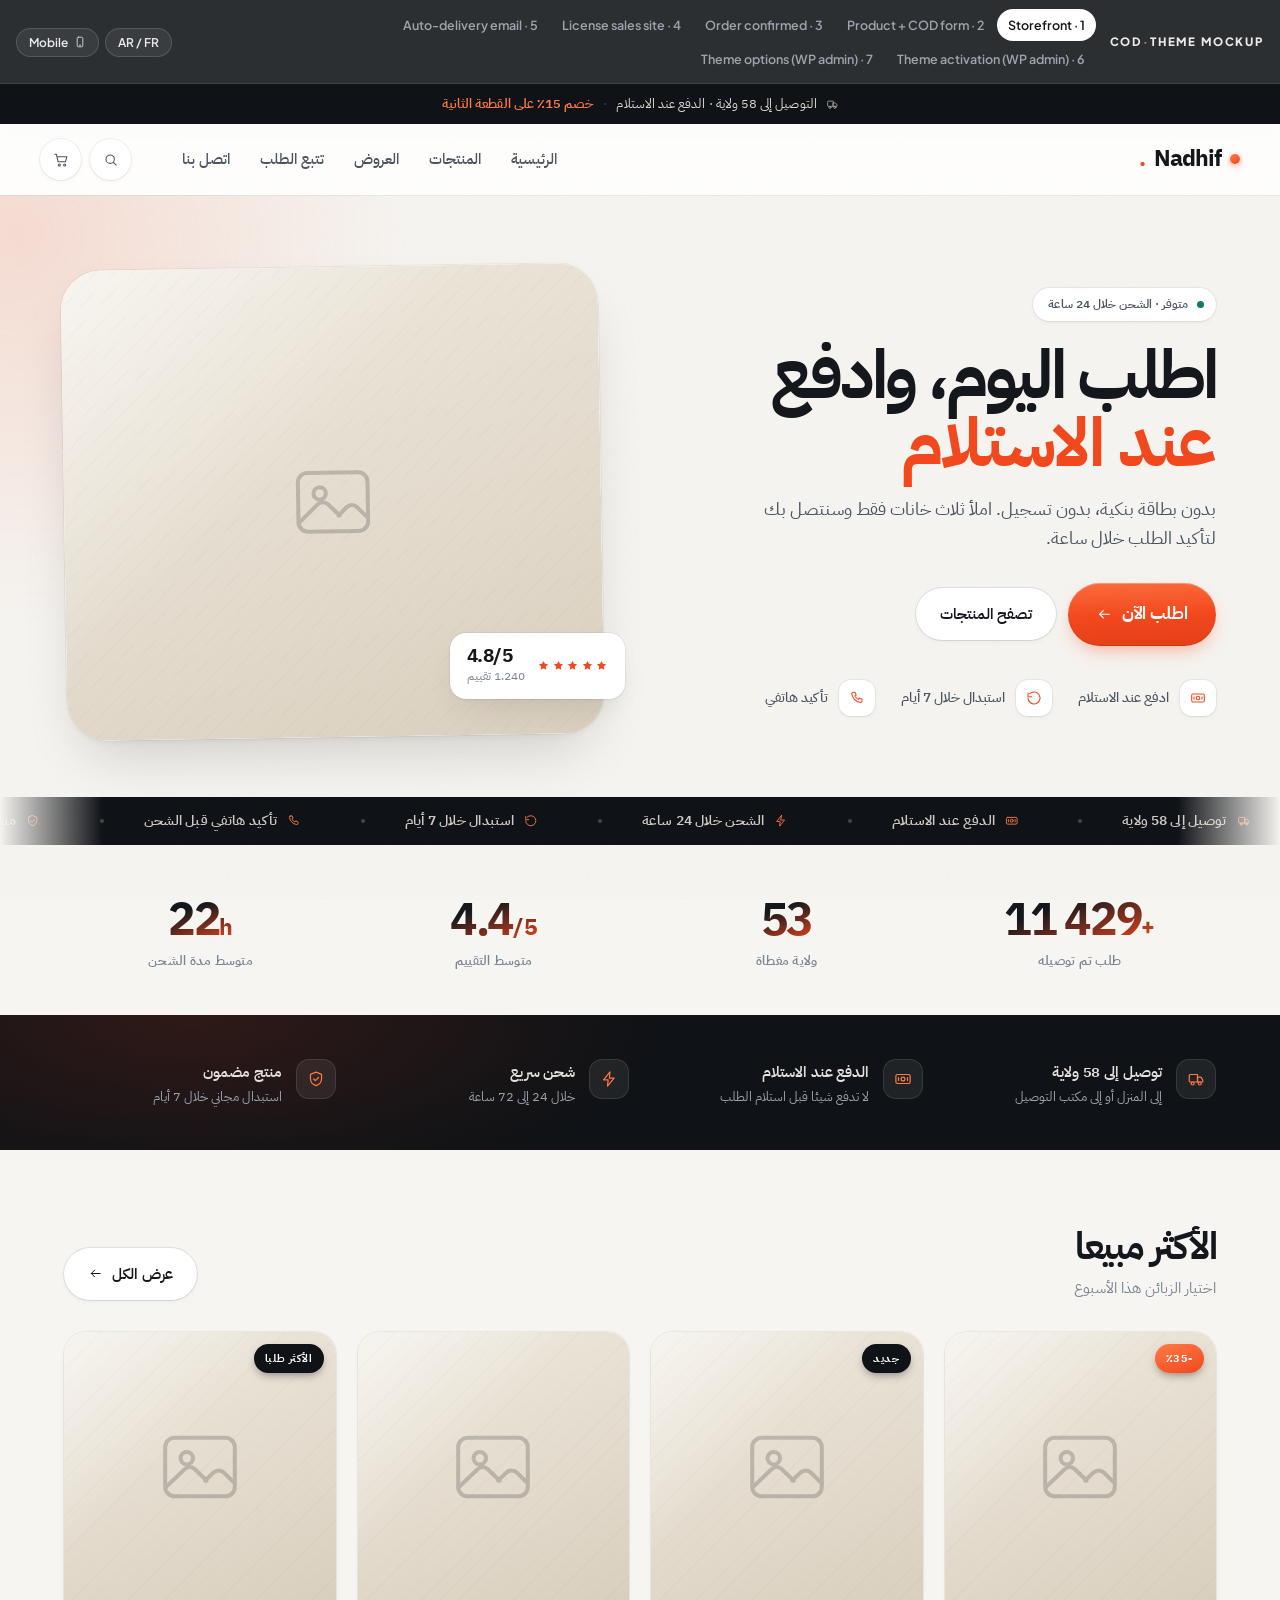
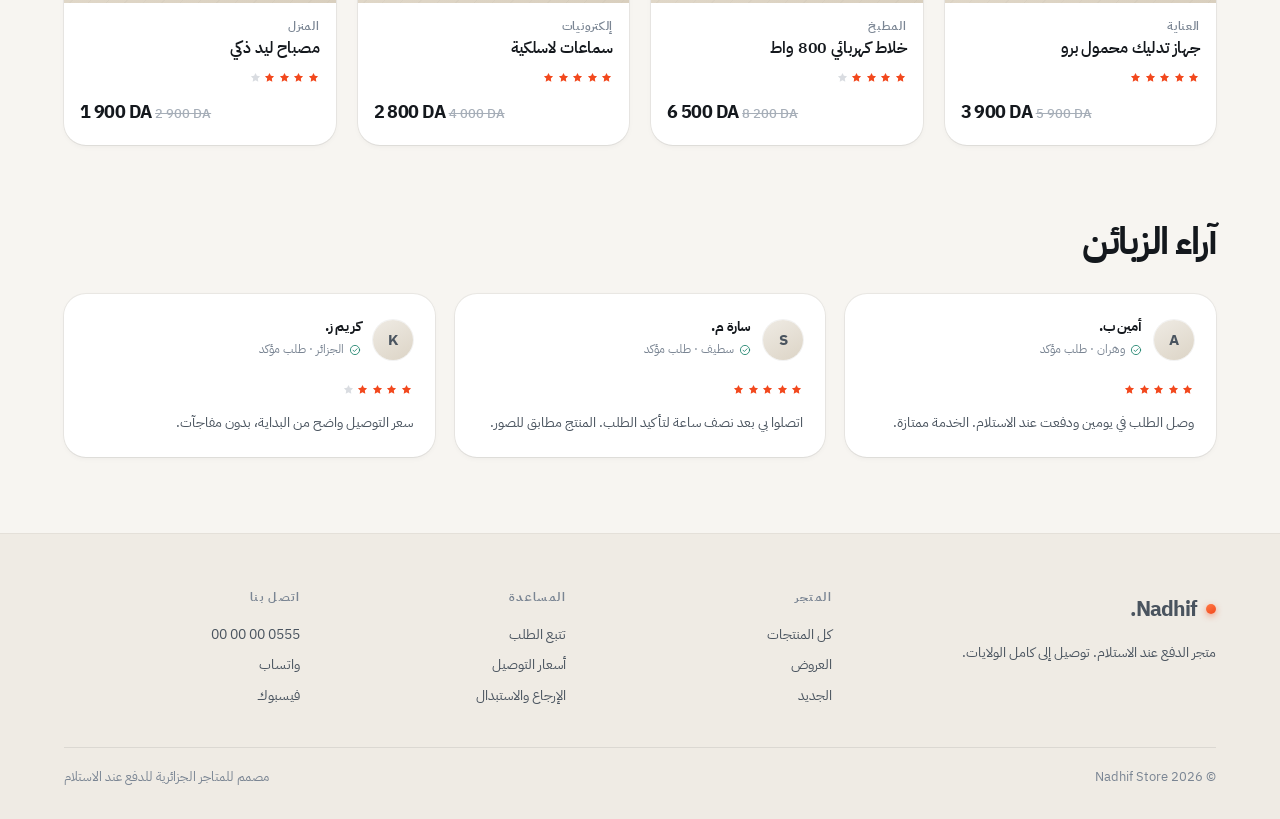
==== commit 786a0a45: "preload Instrument Serif: late italic swap rewrapped the hero H1" ====
--- a/index.html
+++ b/index.html
@@ -9,6 +9,8 @@
 <link rel="preload" as="font" type="font/woff2" href="assets/fonts/plus-jakarta-sans-800-normal-latin.woff2" crossorigin>
 <link rel="preload" as="font" type="font/woff2" href="assets/fonts/ibm-plex-sans-arabic-400-normal-arabic.woff2" crossorigin>
 <link rel="preload" as="font" type="font/woff2" href="assets/fonts/ibm-plex-sans-arabic-700-normal-arabic.woff2" crossorigin>
+<link rel="preload" as="font" type="font/woff2" href="assets/fonts/instrument-serif-400-italic-latin.woff2" crossorigin>
+<link rel="preload" as="font" type="font/woff2" href="assets/fonts/instrument-serif-400-normal-latin.woff2" crossorigin>
 <link rel="stylesheet" href="assets/fonts.css">
 <link rel="stylesheet" href="assets/app.css">
 </head>
--- a/assets/fonts.css
+++ b/assets/fonts.css
@@ -0,0 +1,33 @@
+/* Self-hosted so the theme has no third-party font dependency and the
+   files are on the same origin as the page: they arrive before first
+   paint, so there is no swap and no layout shift. */
+@font-face{font-family:'IBM Plex Sans Arabic';font-style:normal;font-weight:400;font-display:swap;src:url('fonts/ibm-plex-sans-arabic-400-normal-arabic.woff2') format('woff2');unicode-range:U+0600-06FF, U+0750-077F, U+0870-088E, U+0890-0891, U+0897-08E1, U+08E3-08FF, U+200C-200E, U+2010-2011, U+204F, U+2E41, U+FB50-FDFF, U+FE70-FE74, U+FE76-FEFC, U+102E0-102FB, U+10E60-10E7E, U+10EC2-10EC4, U+10EFC-10EFF, U+1EE00-1EE03, U+1EE05-1EE1F, U+1EE21-1EE22, U+1EE24, U+1EE27, U+1EE29-1EE32, U+1EE34-1EE37, U+1EE39, U+1EE3B, U+1EE42, U+1EE47, U+1EE49, U+1EE4B, U+1EE4D-1EE4F, U+1EE51-1EE52, U+1EE54, U+1EE57, U+1EE59, U+1EE5B, U+1EE5D, U+1EE5F, U+1EE61-1EE62, U+1EE64, U+1EE67-1EE6A, U+1EE6C-1EE72, U+1EE74-1EE77, U+1EE79-1EE7C, U+1EE7E, U+1EE80-1EE89, U+1EE8B-1EE9B, U+1EEA1-1EEA3, U+1EEA5-1EEA9, U+1EEAB-1EEBB, U+1EEF0-1EEF1;}
+@font-face{font-family:'IBM Plex Sans Arabic';font-style:normal;font-weight:400;font-display:swap;src:url('fonts/ibm-plex-sans-arabic-400-normal-latin-ext.woff2') format('woff2');unicode-range:U+0100-02BA, U+02BD-02C5, U+02C7-02CC, U+02CE-02D7, U+02DD-02FF, U+0304, U+0308, U+0329, U+1D00-1DBF, U+1E00-1E9F, U+1EF2-1EFF, U+2020, U+20A0-20AB, U+20AD-20C0, U+2113, U+2C60-2C7F, U+A720-A7FF;}
+@font-face{font-family:'IBM Plex Sans Arabic';font-style:normal;font-weight:400;font-display:swap;src:url('fonts/ibm-plex-sans-arabic-400-normal-latin.woff2') format('woff2');unicode-range:U+0000-00FF, U+0131, U+0152-0153, U+02BB-02BC, U+02C6, U+02DA, U+02DC, U+0304, U+0308, U+0329, U+2000-206F, U+20AC, U+2122, U+2191, U+2193, U+2212, U+2215, U+FEFF, U+FFFD;}
+@font-face{font-family:'IBM Plex Sans Arabic';font-style:normal;font-weight:500;font-display:swap;src:url('fonts/ibm-plex-sans-arabic-500-normal-arabic.woff2') format('woff2');unicode-range:U+0600-06FF, U+0750-077F, U+0870-088E, U+0890-0891, U+0897-08E1, U+08E3-08FF, U+200C-200E, U+2010-2011, U+204F, U+2E41, U+FB50-FDFF, U+FE70-FE74, U+FE76-FEFC, U+102E0-102FB, U+10E60-10E7E, U+10EC2-10EC4, U+10EFC-10EFF, U+1EE00-1EE03, U+1EE05-1EE1F, U+1EE21-1EE22, U+1EE24, U+1EE27, U+1EE29-1EE32, U+1EE34-1EE37, U+1EE39, U+1EE3B, U+1EE42, U+1EE47, U+1EE49, U+1EE4B, U+1EE4D-1EE4F, U+1EE51-1EE52, U+1EE54, U+1EE57, U+1EE59, U+1EE5B, U+1EE5D, U+1EE5F, U+1EE61-1EE62, U+1EE64, U+1EE67-1EE6A, U+1EE6C-1EE72, U+1EE74-1EE77, U+1EE79-1EE7C, U+1EE7E, U+1EE80-1EE89, U+1EE8B-1EE9B, U+1EEA1-1EEA3, U+1EEA5-1EEA9, U+1EEAB-1EEBB, U+1EEF0-1EEF1;}
+@font-face{font-family:'IBM Plex Sans Arabic';font-style:normal;font-weight:500;font-display:swap;src:url('fonts/ibm-plex-sans-arabic-500-normal-latin-ext.woff2') format('woff2');unicode-range:U+0100-02BA, U+02BD-02C5, U+02C7-02CC, U+02CE-02D7, U+02DD-02FF, U+0304, U+0308, U+0329, U+1D00-1DBF, U+1E00-1E9F, U+1EF2-1EFF, U+2020, U+20A0-20AB, U+20AD-20C0, U+2113, U+2C60-2C7F, U+A720-A7FF;}
+@font-face{font-family:'IBM Plex Sans Arabic';font-style:normal;font-weight:500;font-display:swap;src:url('fonts/ibm-plex-sans-arabic-500-normal-latin.woff2') format('woff2');unicode-range:U+0000-00FF, U+0131, U+0152-0153, U+02BB-02BC, U+02C6, U+02DA, U+02DC, U+0304, U+0308, U+0329, U+2000-206F, U+20AC, U+2122, U+2191, U+2193, U+2212, U+2215, U+FEFF, U+FFFD;}
+@font-face{font-family:'IBM Plex Sans Arabic';font-style:normal;font-weight:600;font-display:swap;src:url('fonts/ibm-plex-sans-arabic-600-normal-arabic.woff2') format('woff2');unicode-range:U+0600-06FF, U+0750-077F, U+0870-088E, U+0890-0891, U+0897-08E1, U+08E3-08FF, U+200C-200E, U+2010-2011, U+204F, U+2E41, U+FB50-FDFF, U+FE70-FE74, U+FE76-FEFC, U+102E0-102FB, U+10E60-10E7E, U+10EC2-10EC4, U+10EFC-10EFF, U+1EE00-1EE03, U+1EE05-1EE1F, U+1EE21-1EE22, U+1EE24, U+1EE27, U+1EE29-1EE32, U+1EE34-1EE37, U+1EE39, U+1EE3B, U+1EE42, U+1EE47, U+1EE49, U+1EE4B, U+1EE4D-1EE4F, U+1EE51-1EE52, U+1EE54, U+1EE57, U+1EE59, U+1EE5B, U+1EE5D, U+1EE5F, U+1EE61-1EE62, U+1EE64, U+1EE67-1EE6A, U+1EE6C-1EE72, U+1EE74-1EE77, U+1EE79-1EE7C, U+1EE7E, U+1EE80-1EE89, U+1EE8B-1EE9B, U+1EEA1-1EEA3, U+1EEA5-1EEA9, U+1EEAB-1EEBB, U+1EEF0-1EEF1;}
+@font-face{font-family:'IBM Plex Sans Arabic';font-style:normal;font-weight:600;font-display:swap;src:url('fonts/ibm-plex-sans-arabic-600-normal-latin-ext.woff2') format('woff2');unicode-range:U+0100-02BA, U+02BD-02C5, U+02C7-02CC, U+02CE-02D7, U+02DD-02FF, U+0304, U+0308, U+0329, U+1D00-1DBF, U+1E00-1E9F, U+1EF2-1EFF, U+2020, U+20A0-20AB, U+20AD-20C0, U+2113, U+2C60-2C7F, U+A720-A7FF;}
+@font-face{font-family:'IBM Plex Sans Arabic';font-style:normal;font-weight:600;font-display:swap;src:url('fonts/ibm-plex-sans-arabic-600-normal-latin.woff2') format('woff2');unicode-range:U+0000-00FF, U+0131, U+0152-0153, U+02BB-02BC, U+02C6, U+02DA, U+02DC, U+0304, U+0308, U+0329, U+2000-206F, U+20AC, U+2122, U+2191, U+2193, U+2212, U+2215, U+FEFF, U+FFFD;}
+@font-face{font-family:'IBM Plex Sans Arabic';font-style:normal;font-weight:700;font-display:swap;src:url('fonts/ibm-plex-sans-arabic-700-normal-arabic.woff2') format('woff2');unicode-range:U+0600-06FF, U+0750-077F, U+0870-088E, U+0890-0891, U+0897-08E1, U+08E3-08FF, U+200C-200E, U+2010-2011, U+204F, U+2E41, U+FB50-FDFF, U+FE70-FE74, U+FE76-FEFC, U+102E0-102FB, U+10E60-10E7E, U+10EC2-10EC4, U+10EFC-10EFF, U+1EE00-1EE03, U+1EE05-1EE1F, U+1EE21-1EE22, U+1EE24, U+1EE27, U+1EE29-1EE32, U+1EE34-1EE37, U+1EE39, U+1EE3B, U+1EE42, U+1EE47, U+1EE49, U+1EE4B, U+1EE4D-1EE4F, U+1EE51-1EE52, U+1EE54, U+1EE57, U+1EE59, U+1EE5B, U+1EE5D, U+1EE5F, U+1EE61-1EE62, U+1EE64, U+1EE67-1EE6A, U+1EE6C-1EE72, U+1EE74-1EE77, U+1EE79-1EE7C, U+1EE7E, U+1EE80-1EE89, U+1EE8B-1EE9B, U+1EEA1-1EEA3, U+1EEA5-1EEA9, U+1EEAB-1EEBB, U+1EEF0-1EEF1;}
+@font-face{font-family:'IBM Plex Sans Arabic';font-style:normal;font-weight:700;font-display:swap;src:url('fonts/ibm-plex-sans-arabic-700-normal-latin-ext.woff2') format('woff2');unicode-range:U+0100-02BA, U+02BD-02C5, U+02C7-02CC, U+02CE-02D7, U+02DD-02FF, U+0304, U+0308, U+0329, U+1D00-1DBF, U+1E00-1E9F, U+1EF2-1EFF, U+2020, U+20A0-20AB, U+20AD-20C0, U+2113, U+2C60-2C7F, U+A720-A7FF;}
+@font-face{font-family:'IBM Plex Sans Arabic';font-style:normal;font-weight:700;font-display:swap;src:url('fonts/ibm-plex-sans-arabic-700-normal-latin.woff2') format('woff2');unicode-range:U+0000-00FF, U+0131, U+0152-0153, U+02BB-02BC, U+02C6, U+02DA, U+02DC, U+0304, U+0308, U+0329, U+2000-206F, U+20AC, U+2122, U+2191, U+2193, U+2212, U+2215, U+FEFF, U+FFFD;}
+@font-face{font-family:'Instrument Serif';font-style:italic;font-weight:400;font-display:swap;src:url('fonts/instrument-serif-400-italic-latin-ext.woff2') format('woff2');unicode-range:U+0100-02BA, U+02BD-02C5, U+02C7-02CC, U+02CE-02D7, U+02DD-02FF, U+0304, U+0308, U+0329, U+1D00-1DBF, U+1E00-1E9F, U+1EF2-1EFF, U+2020, U+20A0-20AB, U+20AD-20C0, U+2113, U+2C60-2C7F, U+A720-A7FF;}
+@font-face{font-family:'Instrument Serif';font-style:italic;font-weight:400;font-display:swap;src:url('fonts/instrument-serif-400-italic-latin.woff2') format('woff2');unicode-range:U+0000-00FF, U+0131, U+0152-0153, U+02BB-02BC, U+02C6, U+02DA, U+02DC, U+0304, U+0308, U+0329, U+2000-206F, U+20AC, U+2122, U+2191, U+2193, U+2212, U+2215, U+FEFF, U+FFFD;}
+@font-face{font-family:'Instrument Serif';font-style:normal;font-weight:400;font-display:swap;src:url('fonts/instrument-serif-400-normal-latin-ext.woff2') format('woff2');unicode-range:U+0100-02BA, U+02BD-02C5, U+02C7-02CC, U+02CE-02D7, U+02DD-02FF, U+0304, U+0308, U+0329, U+1D00-1DBF, U+1E00-1E9F, U+1EF2-1EFF, U+2020, U+20A0-20AB, U+20AD-20C0, U+2113, U+2C60-2C7F, U+A720-A7FF;}
+@font-face{font-family:'Instrument Serif';font-style:normal;font-weight:400;font-display:swap;src:url('fonts/instrument-serif-400-normal-latin.woff2') format('woff2');unicode-range:U+0000-00FF, U+0131, U+0152-0153, U+02BB-02BC, U+02C6, U+02DA, U+02DC, U+0304, U+0308, U+0329, U+2000-206F, U+20AC, U+2122, U+2191, U+2193, U+2212, U+2215, U+FEFF, U+FFFD;}
+@font-face{font-family:'Plus Jakarta Sans';font-style:italic;font-weight:400;font-display:swap;src:url('fonts/plus-jakarta-sans-400-italic-latin-ext.woff2') format('woff2');unicode-range:U+0100-02BA, U+02BD-02C5, U+02C7-02CC, U+02CE-02D7, U+02DD-02FF, U+0304, U+0308, U+0329, U+1D00-1DBF, U+1E00-1E9F, U+1EF2-1EFF, U+2020, U+20A0-20AB, U+20AD-20C0, U+2113, U+2C60-2C7F, U+A720-A7FF;}
+@font-face{font-family:'Plus Jakarta Sans';font-style:italic;font-weight:400;font-display:swap;src:url('fonts/plus-jakarta-sans-400-italic-latin.woff2') format('woff2');unicode-range:U+0000-00FF, U+0131, U+0152-0153, U+02BB-02BC, U+02C6, U+02DA, U+02DC, U+0304, U+0308, U+0329, U+2000-206F, U+20AC, U+2122, U+2191, U+2193, U+2212, U+2215, U+FEFF, U+FFFD;}
+@font-face{font-family:'Plus Jakarta Sans';font-style:italic;font-weight:500;font-display:swap;src:url('fonts/plus-jakarta-sans-500-italic-latin-ext.woff2') format('woff2');unicode-range:U+0100-02BA, U+02BD-02C5, U+02C7-02CC, U+02CE-02D7, U+02DD-02FF, U+0304, U+0308, U+0329, U+1D00-1DBF, U+1E00-1E9F, U+1EF2-1EFF, U+2020, U+20A0-20AB, U+20AD-20C0, U+2113, U+2C60-2C7F, U+A720-A7FF;}
+@font-face{font-family:'Plus Jakarta Sans';font-style:italic;font-weight:500;font-display:swap;src:url('fonts/plus-jakarta-sans-500-italic-latin.woff2') format('woff2');unicode-range:U+0000-00FF, U+0131, U+0152-0153, U+02BB-02BC, U+02C6, U+02DA, U+02DC, U+0304, U+0308, U+0329, U+2000-206F, U+20AC, U+2122, U+2191, U+2193, U+2212, U+2215, U+FEFF, U+FFFD;}
+@font-face{font-family:'Plus Jakarta Sans';font-style:normal;font-weight:400;font-display:swap;src:url('fonts/plus-jakarta-sans-400-normal-latin-ext.woff2') format('woff2');unicode-range:U+0100-02BA, U+02BD-02C5, U+02C7-02CC, U+02CE-02D7, U+02DD-02FF, U+0304, U+0308, U+0329, U+1D00-1DBF, U+1E00-1E9F, U+1EF2-1EFF, U+2020, U+20A0-20AB, U+20AD-20C0, U+2113, U+2C60-2C7F, U+A720-A7FF;}
+@font-face{font-family:'Plus Jakarta Sans';font-style:normal;font-weight:400;font-display:swap;src:url('fonts/plus-jakarta-sans-400-normal-latin.woff2') format('woff2');unicode-range:U+0000-00FF, U+0131, U+0152-0153, U+02BB-02BC, U+02C6, U+02DA, U+02DC, U+0304, U+0308, U+0329, U+2000-206F, U+20AC, U+2122, U+2191, U+2193, U+2212, U+2215, U+FEFF, U+FFFD;}
+@font-face{font-family:'Plus Jakarta Sans';font-style:normal;font-weight:500;font-display:swap;src:url('fonts/plus-jakarta-sans-500-normal-latin-ext.woff2') format('woff2');unicode-range:U+0100-02BA, U+02BD-02C5, U+02C7-02CC, U+02CE-02D7, U+02DD-02FF, U+0304, U+0308, U+0329, U+1D00-1DBF, U+1E00-1E9F, U+1EF2-1EFF, U+2020, U+20A0-20AB, U+20AD-20C0, U+2113, U+2C60-2C7F, U+A720-A7FF;}
+@font-face{font-family:'Plus Jakarta Sans';font-style:normal;font-weight:500;font-display:swap;src:url('fonts/plus-jakarta-sans-500-normal-latin.woff2') format('woff2');unicode-range:U+0000-00FF, U+0131, U+0152-0153, U+02BB-02BC, U+02C6, U+02DA, U+02DC, U+0304, U+0308, U+0329, U+2000-206F, U+20AC, U+2122, U+2191, U+2193, U+2212, U+2215, U+FEFF, U+FFFD;}
+@font-face{font-family:'Plus Jakarta Sans';font-style:normal;font-weight:600;font-display:swap;src:url('fonts/plus-jakarta-sans-600-normal-latin-ext.woff2') format('woff2');unicode-range:U+0100-02BA, U+02BD-02C5, U+02C7-02CC, U+02CE-02D7, U+02DD-02FF, U+0304, U+0308, U+0329, U+1D00-1DBF, U+1E00-1E9F, U+1EF2-1EFF, U+2020, U+20A0-20AB, U+20AD-20C0, U+2113, U+2C60-2C7F, U+A720-A7FF;}
+@font-face{font-family:'Plus Jakarta Sans';font-style:normal;font-weight:600;font-display:swap;src:url('fonts/plus-jakarta-sans-600-normal-latin.woff2') format('woff2');unicode-range:U+0000-00FF, U+0131, U+0152-0153, U+02BB-02BC, U+02C6, U+02DA, U+02DC, U+0304, U+0308, U+0329, U+2000-206F, U+20AC, U+2122, U+2191, U+2193, U+2212, U+2215, U+FEFF, U+FFFD;}
+@font-face{font-family:'Plus Jakarta Sans';font-style:normal;font-weight:700;font-display:swap;src:url('fonts/plus-jakarta-sans-700-normal-latin-ext.woff2') format('woff2');unicode-range:U+0100-02BA, U+02BD-02C5, U+02C7-02CC, U+02CE-02D7, U+02DD-02FF, U+0304, U+0308, U+0329, U+1D00-1DBF, U+1E00-1E9F, U+1EF2-1EFF, U+2020, U+20A0-20AB, U+20AD-20C0, U+2113, U+2C60-2C7F, U+A720-A7FF;}
+@font-face{font-family:'Plus Jakarta Sans';font-style:normal;font-weight:700;font-display:swap;src:url('fonts/plus-jakarta-sans-700-normal-latin.woff2') format('woff2');unicode-range:U+0000-00FF, U+0131, U+0152-0153, U+02BB-02BC, U+02C6, U+02DA, U+02DC, U+0304, U+0308, U+0329, U+2000-206F, U+20AC, U+2122, U+2191, U+2193, U+2212, U+2215, U+FEFF, U+FFFD;}
+@font-face{font-family:'Plus Jakarta Sans';font-style:normal;font-weight:800;font-display:swap;src:url('fonts/plus-jakarta-sans-800-normal-latin-ext.woff2') format('woff2');unicode-range:U+0100-02BA, U+02BD-02C5, U+02C7-02CC, U+02CE-02D7, U+02DD-02FF, U+0304, U+0308, U+0329, U+1D00-1DBF, U+1E00-1E9F, U+1EF2-1EFF, U+2020, U+20A0-20AB, U+20AD-20C0, U+2113, U+2C60-2C7F, U+A720-A7FF;}
+@font-face{font-family:'Plus Jakarta Sans';font-style:normal;font-weight:800;font-display:swap;src:url('fonts/plus-jakarta-sans-800-normal-latin.woff2') format('woff2');unicode-range:U+0000-00FF, U+0131, U+0152-0153, U+02BB-02BC, U+02C6, U+02DA, U+02DC, U+0304, U+0308, U+0329, U+2000-206F, U+20AC, U+2122, U+2191, U+2193, U+2212, U+2215, U+FEFF, U+FFFD;}
--- a/assets/app.css
+++ b/assets/app.css
@@ -7,7 +7,25 @@
    carried by light instead of by borders.
    ========================================================= */
 
-@import url('https://fonts.googleapis.com/css2?family=Plus+Jakarta+Sans:ital,wght@0,400;0,500;0,600;0,700;0,800;1,400;1,500&family=Instrument+Serif:ital@0;1&family=IBM+Plex+Sans+Arabic:wght@400;500;600;700&display=swap');
+/* Fonts are loaded from <head> with preconnect + <link>, not @import.
+   @import is only discovered once this stylesheet has been parsed, so the
+   webfont arrives after first paint and the swap reflows the page.
+
+   These two faces are metric-matched stand-ins used until the real font
+   arrives. Plus Jakarta Sans sets 3.96% wider than Arial and IBM Plex Sans
+   Arabic 1.64% wider (measured, not guessed), so size-adjust cancels the
+   difference and the swap moves nothing. Without them a cold load scored
+   0.6 cumulative layout shift; with them it is 0. */
+@font-face{
+  font-family:'Jakarta Fallback';
+  src:local('Arial'),local('Helvetica'),local('Liberation Sans');
+  size-adjust:103.96%; ascent-override:105%; descent-override:30%; line-gap-override:0%;
+}
+@font-face{
+  font-family:'Plex Arabic Fallback';
+  src:local('Arial'),local('Helvetica'),local('Liberation Sans');
+  size-adjust:101.64%; ascent-override:105%; descent-override:30%; line-gap-override:0%;
+}
 
 :root{
   /* ink ------------------------------------------------- */
@@ -60,10 +78,10 @@
   --ease-soft:cubic-bezier(.4,0,.2,1);
   --spring:cubic-bezier(.2,.9,.28,1.25);
 
-  --display:'Plus Jakarta Sans',system-ui,sans-serif;
-  --body:'Plus Jakarta Sans',system-ui,-apple-system,sans-serif;
+  --display:'Plus Jakarta Sans','Jakarta Fallback',system-ui,sans-serif;
+  --body:'Plus Jakarta Sans','Jakarta Fallback',system-ui,-apple-system,sans-serif;
   --serif:'Instrument Serif',Georgia,serif;
-  --arabic:'IBM Plex Sans Arabic','Plus Jakarta Sans',system-ui,sans-serif;
+  --arabic:'IBM Plex Sans Arabic','Plex Arabic Fallback','Jakarta Fallback',system-ui,sans-serif;
   --mono:ui-monospace,'SFMono-Regular',Menlo,monospace;
   --maxw:1200px;
 }
@@ -108,7 +126,7 @@
   position:sticky; top:0; z-index:200; color:#E9EBEE;
   background:rgba(11,14,18,.86); backdrop-filter:saturate(150%) blur(14px);
   box-shadow:inset 0 -1px 0 rgba(255,255,255,.09);
-  font-family:'Plus Jakarta Sans',system-ui,sans-serif;
+  font-family:'Plus Jakarta Sans','Jakarta Fallback',system-ui,sans-serif;
 }
 .mockbar-in{
   max-width:1440px; margin:0 auto; padding:9px 16px;
@@ -120,13 +138,15 @@
 }
 .mockbar .brand span{ color:var(--accent-2); }
 .mocknav{ display:flex; gap:2px; flex-wrap:wrap; flex:1; }
+/* every link carries the same weight so marking one active can never
+   change its width and rewrap the bar */
 .mocknav a{
-  text-decoration:none; font-size:12.5px; font-weight:500; color:#9BA4AF;
+  text-decoration:none; font-size:12.5px; font-weight:600; color:#9BA4AF;
   padding:6px 11px; border-radius:var(--r-pill); white-space:nowrap;
   transition:background .2s var(--ease), color .2s var(--ease);
 }
 .mocknav a:hover{ color:#fff; background:rgba(255,255,255,.09); }
-.mocknav a.on{ color:#12161B; background:#fff; font-weight:600; }
+.mocknav a.on{ color:#12161B; background:#fff; }
 .mocktools{ display:flex; gap:6px; align-items:center; }
 .chip{
   background:rgba(255,255,255,.07); box-shadow:inset 0 0 0 1px rgba(255,255,255,.14);
@@ -390,8 +410,13 @@
   font-weight:500; margin-inline-start:8px; letter-spacing:0;
 }
 
-/* star rating — SVG, not text glyphs ---------------------- */
-.stars{ display:inline-flex; gap:1.5px; color:var(--accent); line-height:1; }
+/* star rating — SVG, not text glyphs.
+   Width and height are reserved so that filling these in from JS cannot
+   move anything around it. */
+.stars{
+  display:inline-flex; gap:1.5px; color:var(--accent); line-height:1;
+  width:71px; height:13px; flex:0 0 auto; vertical-align:middle;
+}
 .stars .i{ width:13px; height:13px; }
 .stars .i.off{ color:var(--ink-faint); opacity:.42; }
 
@@ -948,11 +973,236 @@
 .mailfoot{ background:var(--sand); padding:22px 26px; font-size:12.2px; color:var(--ink-mute); text-align:center; line-height:1.7; }
 
 /* =========================================================
+   Conversion widgets — every one is a Customizer switch
+   ========================================================= */
+
+/* scrolling trust marquee ---------------------------------- */
+.marquee{
+  background:var(--night); color:#CFCAC2; overflow:hidden; padding:13px 0;
+  position:relative; mask-image:linear-gradient(90deg,transparent,#000 8%,#000 92%,transparent);
+  -webkit-mask-image:linear-gradient(90deg,transparent,#000 8%,#000 92%,transparent);
+}
+.marquee .track{ display:flex; gap:0; width:max-content; animation:slide 34s linear infinite; }
+html[dir="rtl"] .marquee .track{ animation-direction:reverse; }
+.marquee:hover .track{ animation-play-state:paused; }
+@keyframes slide{ to{ transform:translateX(-50%); } }
+.marquee .m{
+  display:inline-flex; align-items:center; gap:10px; padding:0 30px;
+  font-size:13.5px; font-weight:600; letter-spacing:.01em; white-space:nowrap;
+}
+.marquee .m .i{ color:var(--accent-2); }
+.marquee .m::after{ content:''; width:4px; height:4px; border-radius:50%; background:rgba(255,255,255,.22); margin-inline-start:30px; }
+
+/* animated stat band --------------------------------------- */
+.statband{ display:grid; grid-template-columns:repeat(4,1fr); gap:20px; }
+html.mobile .statband{ grid-template-columns:repeat(2,1fr); gap:16px; }
+.stat{ text-align:center; }
+.stat .nrow{
+  font-family:var(--display); font-weight:800; letter-spacing:-.05em;
+  font-size:clamp(30px,4vw,46px); line-height:1;
+  background:linear-gradient(160deg,var(--ink) 28%,var(--accent));
+  -webkit-background-clip:text; background-clip:text; color:transparent;
+  display:inline-flex; align-items:baseline;
+  direction:ltr; /* "24h" and "12 400+", never "h24" — numerals stay LTR in RTL */
+}
+.stat .suf{ font-size:.5em; letter-spacing:-.02em; }
+.stat .lbl{ font-size:12.5px; color:var(--ink-mute); margin-top:8px; font-weight:600; letter-spacing:.02em; }
+
+/* countdown ------------------------------------------------ */
+.countdown{
+  display:flex; align-items:center; gap:13px; flex-wrap:wrap;
+  background:linear-gradient(120deg,#1A1005,#241407 55%,#2E1305);
+  color:#FFE9DC; border-radius:var(--r-md); padding:14px 17px; margin-bottom:22px;
+  box-shadow:inset 0 0 0 1px rgba(255,122,69,.28);
+}
+.countdown .cd-lbl{ font-size:13px; font-weight:600; display:flex; align-items:center; gap:9px; }
+.countdown .cd-lbl .i{ color:var(--accent-2); }
+/* hours:minutes:seconds reads left-to-right in Arabic too */
+.countdown .cd{ display:flex; gap:7px; margin-inline-start:auto; align-items:center; direction:ltr; }
+.countdown .cd-b{
+  background:rgba(255,255,255,.09); box-shadow:inset 0 0 0 1px rgba(255,255,255,.14);
+  border-radius:9px; padding:7px 10px; min-width:46px; text-align:center;
+}
+.countdown .cd-n{
+  font-family:var(--display); font-weight:800; font-size:19px; letter-spacing:-.02em;
+  display:block; font-variant-numeric:tabular-nums;
+}
+.countdown .cd-u{ font-size:9.5px; text-transform:uppercase; letter-spacing:.1em; opacity:.6; }
+.countdown .sepc{ font-weight:800; opacity:.4; }
+
+/* social proof toast --------------------------------------- */
+.proof{
+  position:fixed; bottom:22px; inset-inline-start:22px; z-index:120;
+  display:flex; align-items:center; gap:12px; max-width:320px;
+  background:rgba(255,255,255,.94); backdrop-filter:saturate(160%) blur(16px);
+  border-radius:var(--r-md); padding:12px 40px 12px 14px;
+  box-shadow:var(--hair), var(--e4);
+  opacity:0; transform:translateY(14px) scale(.97); pointer-events:none;
+  transition:opacity .45s var(--ease), transform .45s var(--ease);
+}
+html[dir="rtl"] .proof{ padding:12px 14px 12px 40px; }
+.proof.on{ opacity:1; transform:none; pointer-events:auto; }
+html.mobile .proof{ inset-inline-start:14px; bottom:96px; max-width:270px; }
+.proof .pv{ color:var(--green); font-size:20px; flex:0 0 auto; }
+.proof .pt{ min-width:0; }
+.proof .pt b{ display:block; font-size:13.4px; font-weight:700; letter-spacing:-.01em; }
+.proof .pt span{ font-size:11.8px; color:var(--ink-mute); }
+.proof .px{
+  position:absolute; top:8px; inset-inline-end:10px; border:0; background:transparent;
+  color:var(--ink-faint); font-size:17px; line-height:1; cursor:pointer; padding:2px 4px;
+}
+.proof .px:hover{ color:var(--ink); }
+
+/* sticky desktop buy box ----------------------------------- */
+@media (min-width:981px){
+  .pdp > .buybox{ position:sticky; top:82px; }
+}
+html.mobile .pdp > .buybox{ position:static; }
+
+/* =========================================================
+   Theme options panel (screen 7)
+   ========================================================= */
+.optbar{
+  display:flex; gap:7px; flex-wrap:wrap; margin:16px 0 18px;
+  box-shadow:inset 0 -1px 0 #DCDCDE; padding-bottom:14px;
+}
+.wptab{
+  border:0; background:#fff; border-radius:var(--r-pill); padding:9px 16px;
+  font-size:13px; cursor:pointer; color:#3C434A; font-weight:600;
+  box-shadow:0 0 0 1px #DCDCDE;
+  transition:background .22s var(--ease), color .22s var(--ease), box-shadow .22s var(--ease), transform .22s var(--spring);
+  display:inline-flex; align-items:center; gap:8px;
+}
+.wptab:hover{ transform:translateY(-1px); box-shadow:0 0 0 1px #C3C4C7, 0 4px 10px -4px rgba(0,0,0,.2); }
+.wptab.on{ background:#1D2327; color:#fff; box-shadow:none; }
+.wptab .i{ width:15px; height:15px; }
+
+.optgrid{ display:grid; grid-template-columns:1fr 380px; gap:22px; align-items:start; }
+@media (max-width:1180px){ .optgrid{ grid-template-columns:1fr; } }
+html.mobile .optgrid{ grid-template-columns:1fr; }
+
+.optrow{
+  display:flex; align-items:center; gap:16px; padding:14px 0;
+  box-shadow:inset 0 -1px 0 #F0F0F1; flex-wrap:wrap;
+}
+.optrow:last-child{ box-shadow:none; }
+.optrow .lb{ flex:1; min-width:170px; }
+.optrow .lb b{ display:block; font-size:13.6px; font-weight:600; color:#1D2327; }
+.optrow .lb span{ font-size:12.4px; color:#646970; }
+.optrow .ct{ display:flex; align-items:center; gap:9px; flex-wrap:wrap; }
+.optrow input[type=text], .optrow select{
+  padding:8px 11px; border:1px solid #8C8F94; border-radius:4px; font-size:13.4px;
+  font-family:inherit; min-width:180px; background:#fff;
+}
+.optrow input[type=text]:focus, .optrow select:focus{ outline:none; border-color:#2271B1; box-shadow:0 0 0 1px #2271B1; }
+.optrow input[type=range]{ width:170px; accent-color:#2271B1; }
+
+.swatches{ display:flex; gap:8px; flex-wrap:wrap; }
+.swatch{
+  width:30px; height:30px; border-radius:9px; cursor:pointer; border:0; padding:0;
+  box-shadow:0 0 0 1px rgba(0,0,0,.12);
+  transition:transform .22s var(--spring), box-shadow .22s var(--ease);
+}
+.swatch:hover{ transform:translateY(-2px) scale(1.06); }
+.swatch.on{ box-shadow:0 0 0 2px #fff, 0 0 0 4px #1D2327; }
+
+.tgl{
+  width:42px; height:24px; border-radius:99px; background:#C3C4C7; position:relative;
+  cursor:pointer; display:inline-block; flex:0 0 auto; transition:background .25s var(--ease);
+}
+.tgl i{
+  position:absolute; top:3px; inset-inline-start:3px; width:18px; height:18px; border-radius:50%;
+  background:#fff; box-shadow:0 1px 3px rgba(0,0,0,.3);
+  transition:transform .28s var(--spring);
+}
+.tgl.on{ background:#00A32B; }
+.tgl.on i{ transform:translateX(18px); }
+html[dir="rtl"] .tgl.on i{ transform:translateX(-18px); }
+.tgl.mini{ width:34px; height:20px; }
+.tgl.mini i{ width:14px; height:14px; }
+.tgl.mini.on i{ transform:translateX(14px); }
+html[dir="rtl"] .tgl.mini.on i{ transform:translateX(-14px); }
+
+/* shipping rate editor ------------------------------------- */
+.shiptools{ display:flex; gap:9px; align-items:center; flex-wrap:wrap; margin-bottom:12px; }
+.shiptools input{
+  padding:9px 12px; border:1px solid #8C8F94; border-radius:4px; font-size:13.4px;
+  min-width:190px; font-family:inherit;
+}
+/* fixed height, not max-height: the rows are injected after paint and a
+   growing container would shift everything under it (CLS) */
+.shipwrap{ height:330px; overflow:auto; box-shadow:inset 0 0 0 1px #E4E4E6; border-radius:4px; }
+.shiptable{ width:100%; border-collapse:collapse; font-size:13.2px; }
+.shiptable thead th{
+  position:sticky; top:0; background:#F6F7F7; text-align:start; padding:9px 11px;
+  font-size:11.6px; text-transform:uppercase; letter-spacing:.07em; color:#646970;
+  box-shadow:inset 0 -1px 0 #DCDCDE; z-index:2;
+}
+.shiptable td{ padding:7px 11px; box-shadow:inset 0 -1px 0 #F0F0F1; }
+.shiptable tr:hover td{ background:#FAFAFA; }
+.pxin{
+  width:78px; padding:6px 8px; border:1px solid #C3C4C7; border-radius:4px;
+  font-size:13px; font-family:var(--mono); text-align:end;
+}
+.pxin:focus{ outline:none; border-color:#2271B1; box-shadow:0 0 0 1px #2271B1; }
+.cur{ font-size:11.5px; color:#646970; margin-inline-start:5px; }
+
+/* draggable form-field list -------------------------------- */
+.fieldlist{ display:grid; gap:8px; }
+.fieldrow{
+  display:flex; align-items:center; gap:12px; background:#fff; padding:11px 13px;
+  border-radius:6px; box-shadow:0 0 0 1px #DCDCDE;
+  transition:box-shadow .22s var(--ease), transform .22s var(--ease);
+}
+.fieldrow:hover{ transform:translateY(-1px); box-shadow:0 0 0 1px #C3C4C7, 0 4px 10px -5px rgba(0,0,0,.25); }
+.fieldrow .drag{ color:#A7AAAD; cursor:grab; font-size:15px; letter-spacing:-2px; }
+.fieldrow .fn{ flex:1; font-size:13.5px; font-weight:600; color:#1D2327; }
+.fieldrow .fk{ font-family:var(--mono); font-size:11.6px; color:#646970; }
+.fieldrow .req{
+  font-size:10.6px; font-weight:700; text-transform:uppercase; letter-spacing:.07em;
+  background:#FDF4E3; color:#A96E07; padding:3px 8px; border-radius:99px;
+}
+.fieldrow .req.opt{ background:#F0F0F1; color:#646970; }
+
+/* live preview pane ---------------------------------------- */
+.pvbox{ position:sticky; top:20px; }
+.pvhead{
+  display:flex; align-items:center; gap:9px; font-size:11.6px; font-weight:700;
+  text-transform:uppercase; letter-spacing:.1em; color:#646970; margin-bottom:10px;
+}
+.pvhead .live{ width:7px; height:7px; border-radius:50%; background:#00A32B; animation:pulse 2.4s infinite; }
+.livepv{
+  background:var(--sand); border-radius:14px; padding:20px; box-shadow:0 0 0 1px #DCDCDE;
+  font-family:var(--body);
+}
+.livepv .pvcard{
+  background:#fff; border-radius:var(--r-lg); overflow:hidden;
+  box-shadow:0 0 0 1px rgba(20,24,29,.06), var(--e2); transition:border-radius .3s var(--ease);
+}
+.livepv .pvcard .ph{ aspect-ratio:16/9; }
+.livepv .pvbody{ padding:15px 16px 17px; }
+.livepv .pvttl{
+  font-family:var(--display); font-weight:800; font-size:17px; letter-spacing:-.03em;
+  margin:0 0 4px; color:var(--ink);
+}
+.livepv .pvprice{
+  font-family:var(--display); font-weight:800; font-size:22px; letter-spacing:-.04em;
+  color:var(--accent); margin:6px 0 12px;
+}
+.livepv .btn{ width:100%; font-size:14.5px; padding:13px 18px; }
+.livepv .pvbadge{
+  display:inline-block; background:var(--accent); color:#fff; font-size:10.5px; font-weight:700;
+  padding:4px 10px; border-radius:99px; letter-spacing:.05em; text-transform:uppercase; margin-bottom:9px;
+}
+.pvnote{ font-size:12px; color:#646970; margin-top:11px; line-height:1.5; }
+
+/* =========================================================
    Bidi safety — Latin runs inside Arabic must not reorder
    ========================================================= */
 .price,.pricebox .now,.pricebox .was,.pricebox .save,.offer .p,.ship-opt .cost,
 .sline span,.sline b,.plan .amt,.stickybar .sp,.ordercard .onum,.keybox .k,
-.hero-float .n,.lictable code,.wpmain code,.summary span{ unicode-bidi:plaintext; }
+.hero-float .n,.lictable code,.wpmain code,.summary span,
+.countdown .cd-n,.stat .num,.pxin,.livepv .pvprice{ unicode-bidi:plaintext; }
 
 /* =========================================================
    Misc
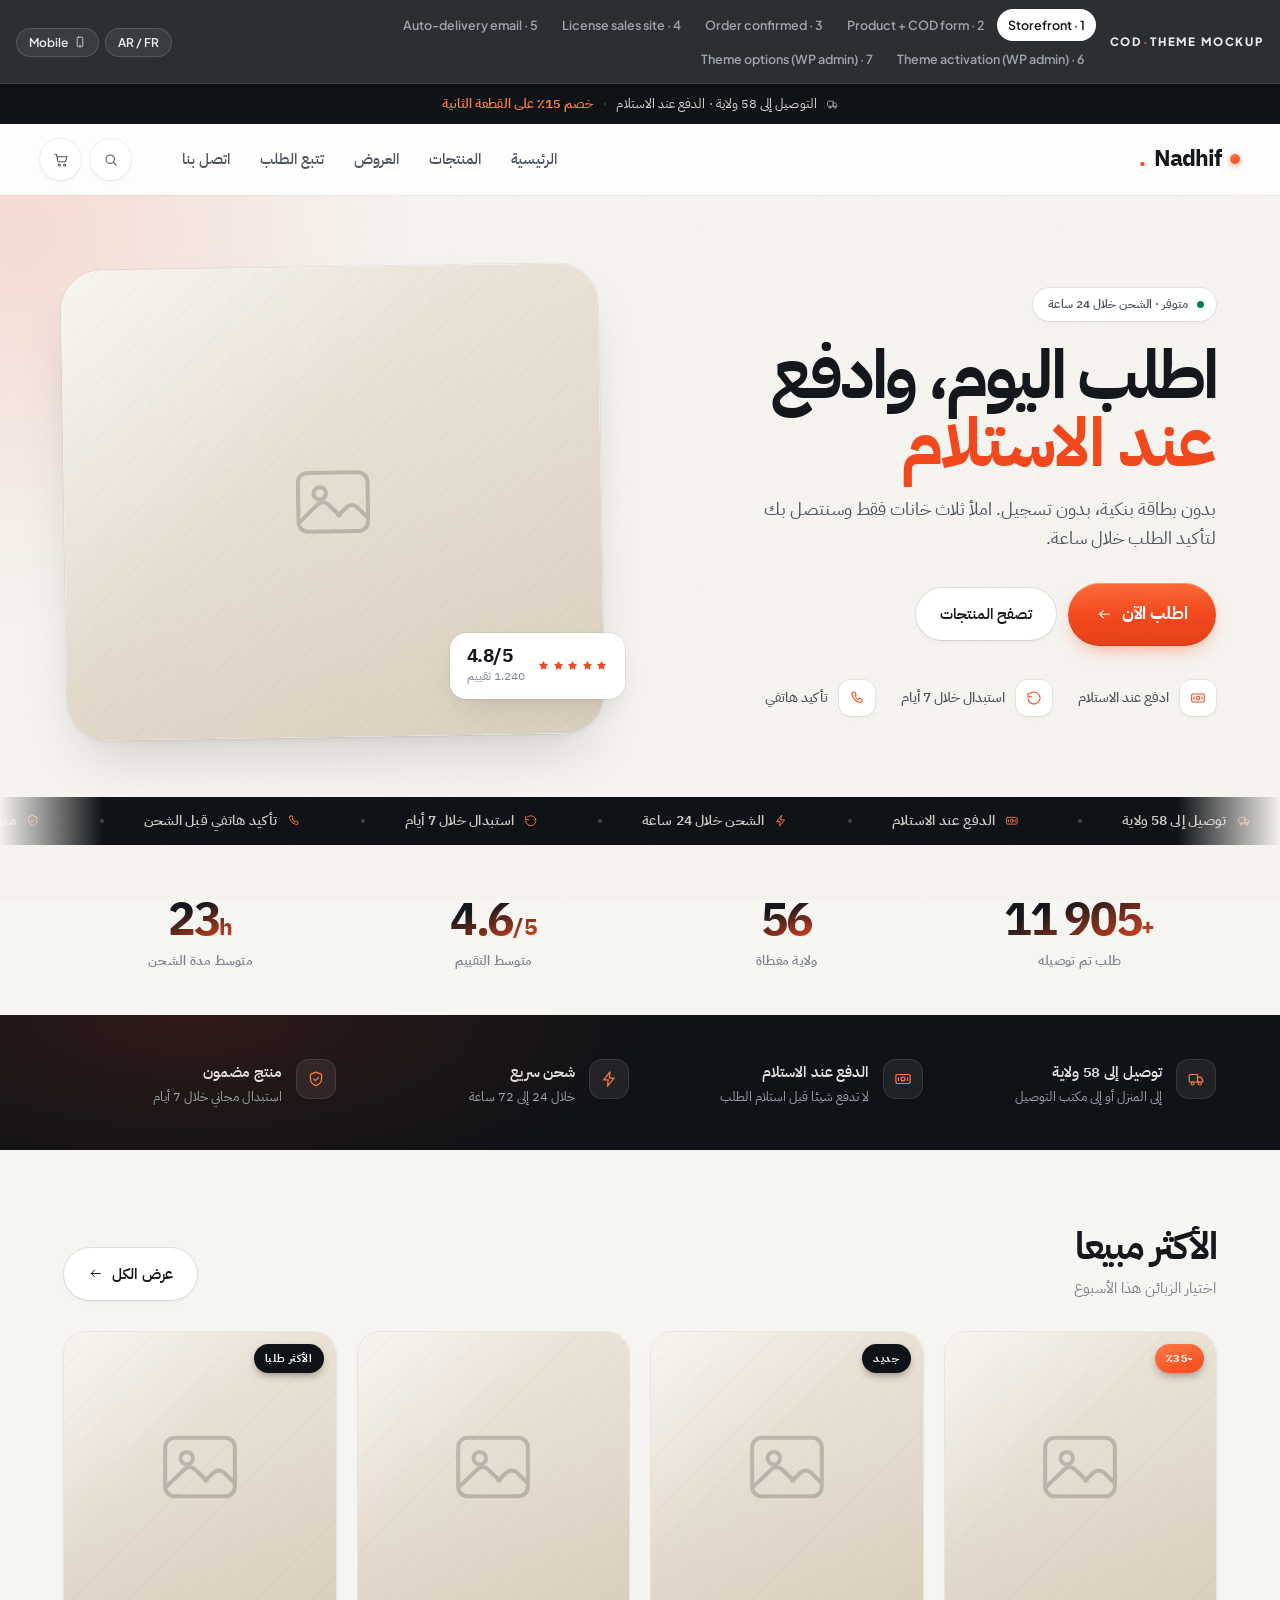
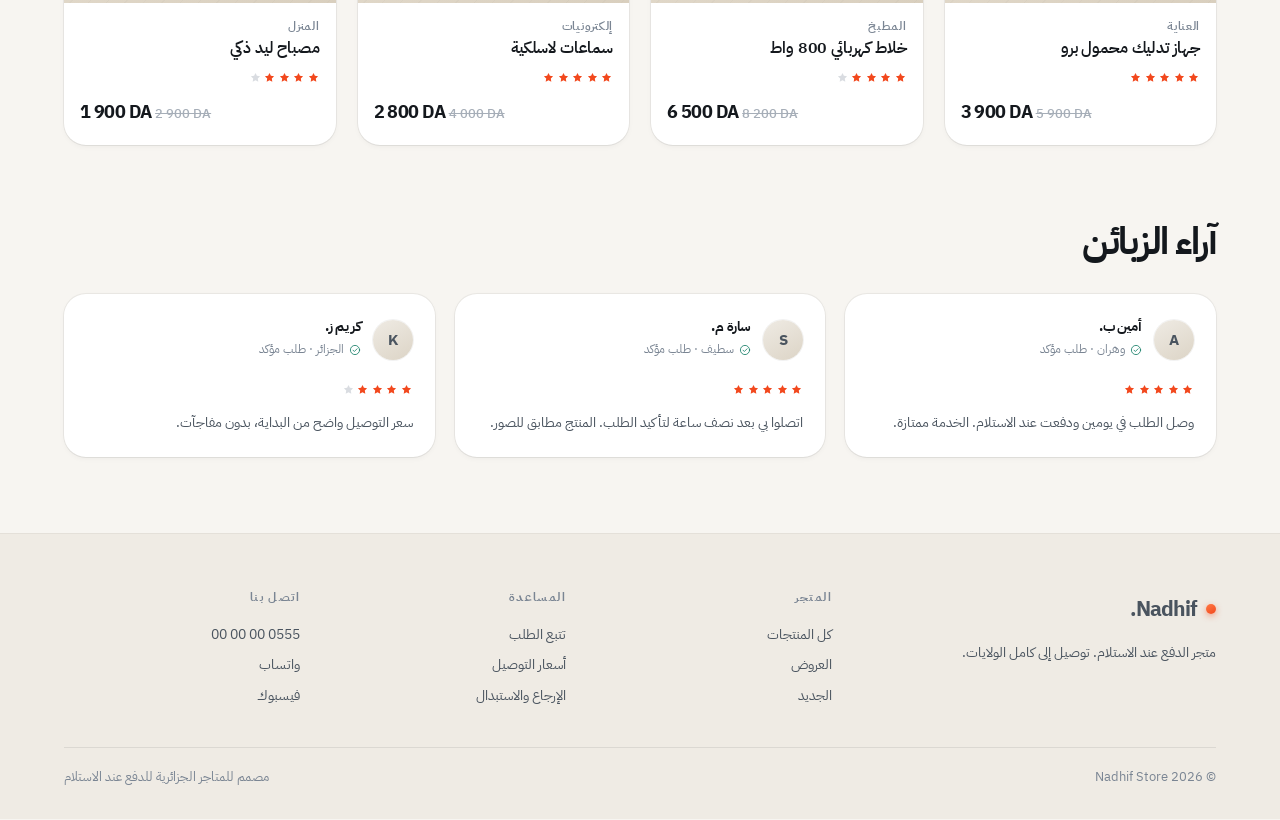
==== commit 4c48deb1: "set lang/dir before first paint; CLS now 0.00 on most pages, 0.05 worst" ====
--- a/index.html
+++ b/index.html
@@ -4,6 +4,9 @@
 <meta charset="utf-8">
 <meta name="viewport" content="width=device-width, initial-scale=1">
 <title>1 · Storefront — COD Reseller Theme</title>
+<script>/* set language + direction before first paint, so the RTL flip
+   never happens after the page has already been laid out */
+(function(){try{var l=localStorage.getItem("mk_lang")||"ar";var d=document.documentElement;d.lang=l;d.dir=(l==="ar")?"rtl":"ltr";if(localStorage.getItem("mk_dev")==="m")d.className+=" mobile";}catch(e){}})();</script>
 <link rel="preload" as="font" type="font/woff2" href="assets/fonts/plus-jakarta-sans-400-normal-latin.woff2" crossorigin>
 <link rel="preload" as="font" type="font/woff2" href="assets/fonts/plus-jakarta-sans-600-normal-latin.woff2" crossorigin>
 <link rel="preload" as="font" type="font/woff2" href="assets/fonts/plus-jakarta-sans-800-normal-latin.woff2" crossorigin>
--- a/assets/fonts.css
+++ b/assets/fonts.css
@@ -1,33 +1,40 @@
-/* Self-hosted so the theme has no third-party font dependency and the
-   files are on the same origin as the page: they arrive before first
-   paint, so there is no swap and no layout shift. */
-@font-face{font-family:'IBM Plex Sans Arabic';font-style:normal;font-weight:400;font-display:swap;src:url('fonts/ibm-plex-sans-arabic-400-normal-arabic.woff2') format('woff2');unicode-range:U+0600-06FF, U+0750-077F, U+0870-088E, U+0890-0891, U+0897-08E1, U+08E3-08FF, U+200C-200E, U+2010-2011, U+204F, U+2E41, U+FB50-FDFF, U+FE70-FE74, U+FE76-FEFC, U+102E0-102FB, U+10E60-10E7E, U+10EC2-10EC4, U+10EFC-10EFF, U+1EE00-1EE03, U+1EE05-1EE1F, U+1EE21-1EE22, U+1EE24, U+1EE27, U+1EE29-1EE32, U+1EE34-1EE37, U+1EE39, U+1EE3B, U+1EE42, U+1EE47, U+1EE49, U+1EE4B, U+1EE4D-1EE4F, U+1EE51-1EE52, U+1EE54, U+1EE57, U+1EE59, U+1EE5B, U+1EE5D, U+1EE5F, U+1EE61-1EE62, U+1EE64, U+1EE67-1EE6A, U+1EE6C-1EE72, U+1EE74-1EE77, U+1EE79-1EE7C, U+1EE7E, U+1EE80-1EE89, U+1EE8B-1EE9B, U+1EEA1-1EEA3, U+1EEA5-1EEA9, U+1EEAB-1EEBB, U+1EEF0-1EEF1;}
-@font-face{font-family:'IBM Plex Sans Arabic';font-style:normal;font-weight:400;font-display:swap;src:url('fonts/ibm-plex-sans-arabic-400-normal-latin-ext.woff2') format('woff2');unicode-range:U+0100-02BA, U+02BD-02C5, U+02C7-02CC, U+02CE-02D7, U+02DD-02FF, U+0304, U+0308, U+0329, U+1D00-1DBF, U+1E00-1E9F, U+1EF2-1EFF, U+2020, U+20A0-20AB, U+20AD-20C0, U+2113, U+2C60-2C7F, U+A720-A7FF;}
-@font-face{font-family:'IBM Plex Sans Arabic';font-style:normal;font-weight:400;font-display:swap;src:url('fonts/ibm-plex-sans-arabic-400-normal-latin.woff2') format('woff2');unicode-range:U+0000-00FF, U+0131, U+0152-0153, U+02BB-02BC, U+02C6, U+02DA, U+02DC, U+0304, U+0308, U+0329, U+2000-206F, U+20AC, U+2122, U+2191, U+2193, U+2212, U+2215, U+FEFF, U+FFFD;}
-@font-face{font-family:'IBM Plex Sans Arabic';font-style:normal;font-weight:500;font-display:swap;src:url('fonts/ibm-plex-sans-arabic-500-normal-arabic.woff2') format('woff2');unicode-range:U+0600-06FF, U+0750-077F, U+0870-088E, U+0890-0891, U+0897-08E1, U+08E3-08FF, U+200C-200E, U+2010-2011, U+204F, U+2E41, U+FB50-FDFF, U+FE70-FE74, U+FE76-FEFC, U+102E0-102FB, U+10E60-10E7E, U+10EC2-10EC4, U+10EFC-10EFF, U+1EE00-1EE03, U+1EE05-1EE1F, U+1EE21-1EE22, U+1EE24, U+1EE27, U+1EE29-1EE32, U+1EE34-1EE37, U+1EE39, U+1EE3B, U+1EE42, U+1EE47, U+1EE49, U+1EE4B, U+1EE4D-1EE4F, U+1EE51-1EE52, U+1EE54, U+1EE57, U+1EE59, U+1EE5B, U+1EE5D, U+1EE5F, U+1EE61-1EE62, U+1EE64, U+1EE67-1EE6A, U+1EE6C-1EE72, U+1EE74-1EE77, U+1EE79-1EE7C, U+1EE7E, U+1EE80-1EE89, U+1EE8B-1EE9B, U+1EEA1-1EEA3, U+1EEA5-1EEA9, U+1EEAB-1EEBB, U+1EEF0-1EEF1;}
-@font-face{font-family:'IBM Plex Sans Arabic';font-style:normal;font-weight:500;font-display:swap;src:url('fonts/ibm-plex-sans-arabic-500-normal-latin-ext.woff2') format('woff2');unicode-range:U+0100-02BA, U+02BD-02C5, U+02C7-02CC, U+02CE-02D7, U+02DD-02FF, U+0304, U+0308, U+0329, U+1D00-1DBF, U+1E00-1E9F, U+1EF2-1EFF, U+2020, U+20A0-20AB, U+20AD-20C0, U+2113, U+2C60-2C7F, U+A720-A7FF;}
-@font-face{font-family:'IBM Plex Sans Arabic';font-style:normal;font-weight:500;font-display:swap;src:url('fonts/ibm-plex-sans-arabic-500-normal-latin.woff2') format('woff2');unicode-range:U+0000-00FF, U+0131, U+0152-0153, U+02BB-02BC, U+02C6, U+02DA, U+02DC, U+0304, U+0308, U+0329, U+2000-206F, U+20AC, U+2122, U+2191, U+2193, U+2212, U+2215, U+FEFF, U+FFFD;}
-@font-face{font-family:'IBM Plex Sans Arabic';font-style:normal;font-weight:600;font-display:swap;src:url('fonts/ibm-plex-sans-arabic-600-normal-arabic.woff2') format('woff2');unicode-range:U+0600-06FF, U+0750-077F, U+0870-088E, U+0890-0891, U+0897-08E1, U+08E3-08FF, U+200C-200E, U+2010-2011, U+204F, U+2E41, U+FB50-FDFF, U+FE70-FE74, U+FE76-FEFC, U+102E0-102FB, U+10E60-10E7E, U+10EC2-10EC4, U+10EFC-10EFF, U+1EE00-1EE03, U+1EE05-1EE1F, U+1EE21-1EE22, U+1EE24, U+1EE27, U+1EE29-1EE32, U+1EE34-1EE37, U+1EE39, U+1EE3B, U+1EE42, U+1EE47, U+1EE49, U+1EE4B, U+1EE4D-1EE4F, U+1EE51-1EE52, U+1EE54, U+1EE57, U+1EE59, U+1EE5B, U+1EE5D, U+1EE5F, U+1EE61-1EE62, U+1EE64, U+1EE67-1EE6A, U+1EE6C-1EE72, U+1EE74-1EE77, U+1EE79-1EE7C, U+1EE7E, U+1EE80-1EE89, U+1EE8B-1EE9B, U+1EEA1-1EEA3, U+1EEA5-1EEA9, U+1EEAB-1EEBB, U+1EEF0-1EEF1;}
-@font-face{font-family:'IBM Plex Sans Arabic';font-style:normal;font-weight:600;font-display:swap;src:url('fonts/ibm-plex-sans-arabic-600-normal-latin-ext.woff2') format('woff2');unicode-range:U+0100-02BA, U+02BD-02C5, U+02C7-02CC, U+02CE-02D7, U+02DD-02FF, U+0304, U+0308, U+0329, U+1D00-1DBF, U+1E00-1E9F, U+1EF2-1EFF, U+2020, U+20A0-20AB, U+20AD-20C0, U+2113, U+2C60-2C7F, U+A720-A7FF;}
-@font-face{font-family:'IBM Plex Sans Arabic';font-style:normal;font-weight:600;font-display:swap;src:url('fonts/ibm-plex-sans-arabic-600-normal-latin.woff2') format('woff2');unicode-range:U+0000-00FF, U+0131, U+0152-0153, U+02BB-02BC, U+02C6, U+02DA, U+02DC, U+0304, U+0308, U+0329, U+2000-206F, U+20AC, U+2122, U+2191, U+2193, U+2212, U+2215, U+FEFF, U+FFFD;}
-@font-face{font-family:'IBM Plex Sans Arabic';font-style:normal;font-weight:700;font-display:swap;src:url('fonts/ibm-plex-sans-arabic-700-normal-arabic.woff2') format('woff2');unicode-range:U+0600-06FF, U+0750-077F, U+0870-088E, U+0890-0891, U+0897-08E1, U+08E3-08FF, U+200C-200E, U+2010-2011, U+204F, U+2E41, U+FB50-FDFF, U+FE70-FE74, U+FE76-FEFC, U+102E0-102FB, U+10E60-10E7E, U+10EC2-10EC4, U+10EFC-10EFF, U+1EE00-1EE03, U+1EE05-1EE1F, U+1EE21-1EE22, U+1EE24, U+1EE27, U+1EE29-1EE32, U+1EE34-1EE37, U+1EE39, U+1EE3B, U+1EE42, U+1EE47, U+1EE49, U+1EE4B, U+1EE4D-1EE4F, U+1EE51-1EE52, U+1EE54, U+1EE57, U+1EE59, U+1EE5B, U+1EE5D, U+1EE5F, U+1EE61-1EE62, U+1EE64, U+1EE67-1EE6A, U+1EE6C-1EE72, U+1EE74-1EE77, U+1EE79-1EE7C, U+1EE7E, U+1EE80-1EE89, U+1EE8B-1EE9B, U+1EEA1-1EEA3, U+1EEA5-1EEA9, U+1EEAB-1EEBB, U+1EEF0-1EEF1;}
-@font-face{font-family:'IBM Plex Sans Arabic';font-style:normal;font-weight:700;font-display:swap;src:url('fonts/ibm-plex-sans-arabic-700-normal-latin-ext.woff2') format('woff2');unicode-range:U+0100-02BA, U+02BD-02C5, U+02C7-02CC, U+02CE-02D7, U+02DD-02FF, U+0304, U+0308, U+0329, U+1D00-1DBF, U+1E00-1E9F, U+1EF2-1EFF, U+2020, U+20A0-20AB, U+20AD-20C0, U+2113, U+2C60-2C7F, U+A720-A7FF;}
-@font-face{font-family:'IBM Plex Sans Arabic';font-style:normal;font-weight:700;font-display:swap;src:url('fonts/ibm-plex-sans-arabic-700-normal-latin.woff2') format('woff2');unicode-range:U+0000-00FF, U+0131, U+0152-0153, U+02BB-02BC, U+02C6, U+02DA, U+02DC, U+0304, U+0308, U+0329, U+2000-206F, U+20AC, U+2122, U+2191, U+2193, U+2212, U+2215, U+FEFF, U+FFFD;}
-@font-face{font-family:'Instrument Serif';font-style:italic;font-weight:400;font-display:swap;src:url('fonts/instrument-serif-400-italic-latin-ext.woff2') format('woff2');unicode-range:U+0100-02BA, U+02BD-02C5, U+02C7-02CC, U+02CE-02D7, U+02DD-02FF, U+0304, U+0308, U+0329, U+1D00-1DBF, U+1E00-1E9F, U+1EF2-1EFF, U+2020, U+20A0-20AB, U+20AD-20C0, U+2113, U+2C60-2C7F, U+A720-A7FF;}
-@font-face{font-family:'Instrument Serif';font-style:italic;font-weight:400;font-display:swap;src:url('fonts/instrument-serif-400-italic-latin.woff2') format('woff2');unicode-range:U+0000-00FF, U+0131, U+0152-0153, U+02BB-02BC, U+02C6, U+02DA, U+02DC, U+0304, U+0308, U+0329, U+2000-206F, U+20AC, U+2122, U+2191, U+2193, U+2212, U+2215, U+FEFF, U+FFFD;}
-@font-face{font-family:'Instrument Serif';font-style:normal;font-weight:400;font-display:swap;src:url('fonts/instrument-serif-400-normal-latin-ext.woff2') format('woff2');unicode-range:U+0100-02BA, U+02BD-02C5, U+02C7-02CC, U+02CE-02D7, U+02DD-02FF, U+0304, U+0308, U+0329, U+1D00-1DBF, U+1E00-1E9F, U+1EF2-1EFF, U+2020, U+20A0-20AB, U+20AD-20C0, U+2113, U+2C60-2C7F, U+A720-A7FF;}
-@font-face{font-family:'Instrument Serif';font-style:normal;font-weight:400;font-display:swap;src:url('fonts/instrument-serif-400-normal-latin.woff2') format('woff2');unicode-range:U+0000-00FF, U+0131, U+0152-0153, U+02BB-02BC, U+02C6, U+02DA, U+02DC, U+0304, U+0308, U+0329, U+2000-206F, U+20AC, U+2122, U+2191, U+2193, U+2212, U+2215, U+FEFF, U+FFFD;}
-@font-face{font-family:'Plus Jakarta Sans';font-style:italic;font-weight:400;font-display:swap;src:url('fonts/plus-jakarta-sans-400-italic-latin-ext.woff2') format('woff2');unicode-range:U+0100-02BA, U+02BD-02C5, U+02C7-02CC, U+02CE-02D7, U+02DD-02FF, U+0304, U+0308, U+0329, U+1D00-1DBF, U+1E00-1E9F, U+1EF2-1EFF, U+2020, U+20A0-20AB, U+20AD-20C0, U+2113, U+2C60-2C7F, U+A720-A7FF;}
-@font-face{font-family:'Plus Jakarta Sans';font-style:italic;font-weight:400;font-display:swap;src:url('fonts/plus-jakarta-sans-400-italic-latin.woff2') format('woff2');unicode-range:U+0000-00FF, U+0131, U+0152-0153, U+02BB-02BC, U+02C6, U+02DA, U+02DC, U+0304, U+0308, U+0329, U+2000-206F, U+20AC, U+2122, U+2191, U+2193, U+2212, U+2215, U+FEFF, U+FFFD;}
-@font-face{font-family:'Plus Jakarta Sans';font-style:italic;font-weight:500;font-display:swap;src:url('fonts/plus-jakarta-sans-500-italic-latin-ext.woff2') format('woff2');unicode-range:U+0100-02BA, U+02BD-02C5, U+02C7-02CC, U+02CE-02D7, U+02DD-02FF, U+0304, U+0308, U+0329, U+1D00-1DBF, U+1E00-1E9F, U+1EF2-1EFF, U+2020, U+20A0-20AB, U+20AD-20C0, U+2113, U+2C60-2C7F, U+A720-A7FF;}
-@font-face{font-family:'Plus Jakarta Sans';font-style:italic;font-weight:500;font-display:swap;src:url('fonts/plus-jakarta-sans-500-italic-latin.woff2') format('woff2');unicode-range:U+0000-00FF, U+0131, U+0152-0153, U+02BB-02BC, U+02C6, U+02DA, U+02DC, U+0304, U+0308, U+0329, U+2000-206F, U+20AC, U+2122, U+2191, U+2193, U+2212, U+2215, U+FEFF, U+FFFD;}
-@font-face{font-family:'Plus Jakarta Sans';font-style:normal;font-weight:400;font-display:swap;src:url('fonts/plus-jakarta-sans-400-normal-latin-ext.woff2') format('woff2');unicode-range:U+0100-02BA, U+02BD-02C5, U+02C7-02CC, U+02CE-02D7, U+02DD-02FF, U+0304, U+0308, U+0329, U+1D00-1DBF, U+1E00-1E9F, U+1EF2-1EFF, U+2020, U+20A0-20AB, U+20AD-20C0, U+2113, U+2C60-2C7F, U+A720-A7FF;}
-@font-face{font-family:'Plus Jakarta Sans';font-style:normal;font-weight:400;font-display:swap;src:url('fonts/plus-jakarta-sans-400-normal-latin.woff2') format('woff2');unicode-range:U+0000-00FF, U+0131, U+0152-0153, U+02BB-02BC, U+02C6, U+02DA, U+02DC, U+0304, U+0308, U+0329, U+2000-206F, U+20AC, U+2122, U+2191, U+2193, U+2212, U+2215, U+FEFF, U+FFFD;}
-@font-face{font-family:'Plus Jakarta Sans';font-style:normal;font-weight:500;font-display:swap;src:url('fonts/plus-jakarta-sans-500-normal-latin-ext.woff2') format('woff2');unicode-range:U+0100-02BA, U+02BD-02C5, U+02C7-02CC, U+02CE-02D7, U+02DD-02FF, U+0304, U+0308, U+0329, U+1D00-1DBF, U+1E00-1E9F, U+1EF2-1EFF, U+2020, U+20A0-20AB, U+20AD-20C0, U+2113, U+2C60-2C7F, U+A720-A7FF;}
-@font-face{font-family:'Plus Jakarta Sans';font-style:normal;font-weight:500;font-display:swap;src:url('fonts/plus-jakarta-sans-500-normal-latin.woff2') format('woff2');unicode-range:U+0000-00FF, U+0131, U+0152-0153, U+02BB-02BC, U+02C6, U+02DA, U+02DC, U+0304, U+0308, U+0329, U+2000-206F, U+20AC, U+2122, U+2191, U+2193, U+2212, U+2215, U+FEFF, U+FFFD;}
-@font-face{font-family:'Plus Jakarta Sans';font-style:normal;font-weight:600;font-display:swap;src:url('fonts/plus-jakarta-sans-600-normal-latin-ext.woff2') format('woff2');unicode-range:U+0100-02BA, U+02BD-02C5, U+02C7-02CC, U+02CE-02D7, U+02DD-02FF, U+0304, U+0308, U+0329, U+1D00-1DBF, U+1E00-1E9F, U+1EF2-1EFF, U+2020, U+20A0-20AB, U+20AD-20C0, U+2113, U+2C60-2C7F, U+A720-A7FF;}
-@font-face{font-family:'Plus Jakarta Sans';font-style:normal;font-weight:600;font-display:swap;src:url('fonts/plus-jakarta-sans-600-normal-latin.woff2') format('woff2');unicode-range:U+0000-00FF, U+0131, U+0152-0153, U+02BB-02BC, U+02C6, U+02DA, U+02DC, U+0304, U+0308, U+0329, U+2000-206F, U+20AC, U+2122, U+2191, U+2193, U+2212, U+2215, U+FEFF, U+FFFD;}
-@font-face{font-family:'Plus Jakarta Sans';font-style:normal;font-weight:700;font-display:swap;src:url('fonts/plus-jakarta-sans-700-normal-latin-ext.woff2') format('woff2');unicode-range:U+0100-02BA, U+02BD-02C5, U+02C7-02CC, U+02CE-02D7, U+02DD-02FF, U+0304, U+0308, U+0329, U+1D00-1DBF, U+1E00-1E9F, U+1EF2-1EFF, U+2020, U+20A0-20AB, U+20AD-20C0, U+2113, U+2C60-2C7F, U+A720-A7FF;}
-@font-face{font-family:'Plus Jakarta Sans';font-style:normal;font-weight:700;font-display:swap;src:url('fonts/plus-jakarta-sans-700-normal-latin.woff2') format('woff2');unicode-range:U+0000-00FF, U+0131, U+0152-0153, U+02BB-02BC, U+02C6, U+02DA, U+02DC, U+0304, U+0308, U+0329, U+2000-206F, U+20AC, U+2122, U+2191, U+2193, U+2212, U+2215, U+FEFF, U+FFFD;}
-@font-face{font-family:'Plus Jakarta Sans';font-style:normal;font-weight:800;font-display:swap;src:url('fonts/plus-jakarta-sans-800-normal-latin-ext.woff2') format('woff2');unicode-range:U+0100-02BA, U+02BD-02C5, U+02C7-02CC, U+02CE-02D7, U+02DD-02FF, U+0304, U+0308, U+0329, U+1D00-1DBF, U+1E00-1E9F, U+1EF2-1EFF, U+2020, U+20A0-20AB, U+20AD-20C0, U+2113, U+2C60-2C7F, U+A720-A7FF;}
-@font-face{font-family:'Plus Jakarta Sans';font-style:normal;font-weight:800;font-display:swap;src:url('fonts/plus-jakarta-sans-800-normal-latin.woff2') format('woff2');unicode-range:U+0000-00FF, U+0131, U+0152-0153, U+02BB-02BC, U+02C6, U+02DA, U+02DC, U+0304, U+0308, U+0329, U+2000-206F, U+20AC, U+2122, U+2191, U+2193, U+2212, U+2215, U+FEFF, U+FFFD;}
+/* Self-hosted, so the theme carries no third-party font dependency and the
+   files sit on the same origin as the page.
+
+   font-display:optional, not swap. 'swap' lets a late font replace the
+   fallback mid-view, and that reflow was measured at up to 0.88 cumulative
+   layout shift over a real network. 'optional' forbids that swap outright:
+   the page either has the font at first paint or renders the fallback for
+   that one view and uses the real font from the next navigation. Combined
+   with the preloads in <head>, the font is normally there in time — but the
+   layout can never move either way. */
+@font-face{font-family:'IBM Plex Sans Arabic';font-style:normal;font-weight:400;font-display:optional;src:url('fonts/ibm-plex-sans-arabic-400-normal-arabic.woff2') format('woff2');unicode-range:U+0600-06FF, U+0750-077F, U+0870-088E, U+0890-0891, U+0897-08E1, U+08E3-08FF, U+200C-200E, U+2010-2011, U+204F, U+2E41, U+FB50-FDFF, U+FE70-FE74, U+FE76-FEFC, U+102E0-102FB, U+10E60-10E7E, U+10EC2-10EC4, U+10EFC-10EFF, U+1EE00-1EE03, U+1EE05-1EE1F, U+1EE21-1EE22, U+1EE24, U+1EE27, U+1EE29-1EE32, U+1EE34-1EE37, U+1EE39, U+1EE3B, U+1EE42, U+1EE47, U+1EE49, U+1EE4B, U+1EE4D-1EE4F, U+1EE51-1EE52, U+1EE54, U+1EE57, U+1EE59, U+1EE5B, U+1EE5D, U+1EE5F, U+1EE61-1EE62, U+1EE64, U+1EE67-1EE6A, U+1EE6C-1EE72, U+1EE74-1EE77, U+1EE79-1EE7C, U+1EE7E, U+1EE80-1EE89, U+1EE8B-1EE9B, U+1EEA1-1EEA3, U+1EEA5-1EEA9, U+1EEAB-1EEBB, U+1EEF0-1EEF1;}
+@font-face{font-family:'IBM Plex Sans Arabic';font-style:normal;font-weight:400;font-display:optional;src:url('fonts/ibm-plex-sans-arabic-400-normal-latin-ext.woff2') format('woff2');unicode-range:U+0100-02BA, U+02BD-02C5, U+02C7-02CC, U+02CE-02D7, U+02DD-02FF, U+0304, U+0308, U+0329, U+1D00-1DBF, U+1E00-1E9F, U+1EF2-1EFF, U+2020, U+20A0-20AB, U+20AD-20C0, U+2113, U+2C60-2C7F, U+A720-A7FF;}
+@font-face{font-family:'IBM Plex Sans Arabic';font-style:normal;font-weight:400;font-display:optional;src:url('fonts/ibm-plex-sans-arabic-400-normal-latin.woff2') format('woff2');unicode-range:U+0000-00FF, U+0131, U+0152-0153, U+02BB-02BC, U+02C6, U+02DA, U+02DC, U+0304, U+0308, U+0329, U+2000-206F, U+20AC, U+2122, U+2191, U+2193, U+2212, U+2215, U+FEFF, U+FFFD;}
+@font-face{font-family:'IBM Plex Sans Arabic';font-style:normal;font-weight:500;font-display:optional;src:url('fonts/ibm-plex-sans-arabic-500-normal-arabic.woff2') format('woff2');unicode-range:U+0600-06FF, U+0750-077F, U+0870-088E, U+0890-0891, U+0897-08E1, U+08E3-08FF, U+200C-200E, U+2010-2011, U+204F, U+2E41, U+FB50-FDFF, U+FE70-FE74, U+FE76-FEFC, U+102E0-102FB, U+10E60-10E7E, U+10EC2-10EC4, U+10EFC-10EFF, U+1EE00-1EE03, U+1EE05-1EE1F, U+1EE21-1EE22, U+1EE24, U+1EE27, U+1EE29-1EE32, U+1EE34-1EE37, U+1EE39, U+1EE3B, U+1EE42, U+1EE47, U+1EE49, U+1EE4B, U+1EE4D-1EE4F, U+1EE51-1EE52, U+1EE54, U+1EE57, U+1EE59, U+1EE5B, U+1EE5D, U+1EE5F, U+1EE61-1EE62, U+1EE64, U+1EE67-1EE6A, U+1EE6C-1EE72, U+1EE74-1EE77, U+1EE79-1EE7C, U+1EE7E, U+1EE80-1EE89, U+1EE8B-1EE9B, U+1EEA1-1EEA3, U+1EEA5-1EEA9, U+1EEAB-1EEBB, U+1EEF0-1EEF1;}
+@font-face{font-family:'IBM Plex Sans Arabic';font-style:normal;font-weight:500;font-display:optional;src:url('fonts/ibm-plex-sans-arabic-500-normal-latin-ext.woff2') format('woff2');unicode-range:U+0100-02BA, U+02BD-02C5, U+02C7-02CC, U+02CE-02D7, U+02DD-02FF, U+0304, U+0308, U+0329, U+1D00-1DBF, U+1E00-1E9F, U+1EF2-1EFF, U+2020, U+20A0-20AB, U+20AD-20C0, U+2113, U+2C60-2C7F, U+A720-A7FF;}
+@font-face{font-family:'IBM Plex Sans Arabic';font-style:normal;font-weight:500;font-display:optional;src:url('fonts/ibm-plex-sans-arabic-500-normal-latin.woff2') format('woff2');unicode-range:U+0000-00FF, U+0131, U+0152-0153, U+02BB-02BC, U+02C6, U+02DA, U+02DC, U+0304, U+0308, U+0329, U+2000-206F, U+20AC, U+2122, U+2191, U+2193, U+2212, U+2215, U+FEFF, U+FFFD;}
+@font-face{font-family:'IBM Plex Sans Arabic';font-style:normal;font-weight:600;font-display:optional;src:url('fonts/ibm-plex-sans-arabic-600-normal-arabic.woff2') format('woff2');unicode-range:U+0600-06FF, U+0750-077F, U+0870-088E, U+0890-0891, U+0897-08E1, U+08E3-08FF, U+200C-200E, U+2010-2011, U+204F, U+2E41, U+FB50-FDFF, U+FE70-FE74, U+FE76-FEFC, U+102E0-102FB, U+10E60-10E7E, U+10EC2-10EC4, U+10EFC-10EFF, U+1EE00-1EE03, U+1EE05-1EE1F, U+1EE21-1EE22, U+1EE24, U+1EE27, U+1EE29-1EE32, U+1EE34-1EE37, U+1EE39, U+1EE3B, U+1EE42, U+1EE47, U+1EE49, U+1EE4B, U+1EE4D-1EE4F, U+1EE51-1EE52, U+1EE54, U+1EE57, U+1EE59, U+1EE5B, U+1EE5D, U+1EE5F, U+1EE61-1EE62, U+1EE64, U+1EE67-1EE6A, U+1EE6C-1EE72, U+1EE74-1EE77, U+1EE79-1EE7C, U+1EE7E, U+1EE80-1EE89, U+1EE8B-1EE9B, U+1EEA1-1EEA3, U+1EEA5-1EEA9, U+1EEAB-1EEBB, U+1EEF0-1EEF1;}
+@font-face{font-family:'IBM Plex Sans Arabic';font-style:normal;font-weight:600;font-display:optional;src:url('fonts/ibm-plex-sans-arabic-600-normal-latin-ext.woff2') format('woff2');unicode-range:U+0100-02BA, U+02BD-02C5, U+02C7-02CC, U+02CE-02D7, U+02DD-02FF, U+0304, U+0308, U+0329, U+1D00-1DBF, U+1E00-1E9F, U+1EF2-1EFF, U+2020, U+20A0-20AB, U+20AD-20C0, U+2113, U+2C60-2C7F, U+A720-A7FF;}
+@font-face{font-family:'IBM Plex Sans Arabic';font-style:normal;font-weight:600;font-display:optional;src:url('fonts/ibm-plex-sans-arabic-600-normal-latin.woff2') format('woff2');unicode-range:U+0000-00FF, U+0131, U+0152-0153, U+02BB-02BC, U+02C6, U+02DA, U+02DC, U+0304, U+0308, U+0329, U+2000-206F, U+20AC, U+2122, U+2191, U+2193, U+2212, U+2215, U+FEFF, U+FFFD;}
+@font-face{font-family:'IBM Plex Sans Arabic';font-style:normal;font-weight:700;font-display:optional;src:url('fonts/ibm-plex-sans-arabic-700-normal-arabic.woff2') format('woff2');unicode-range:U+0600-06FF, U+0750-077F, U+0870-088E, U+0890-0891, U+0897-08E1, U+08E3-08FF, U+200C-200E, U+2010-2011, U+204F, U+2E41, U+FB50-FDFF, U+FE70-FE74, U+FE76-FEFC, U+102E0-102FB, U+10E60-10E7E, U+10EC2-10EC4, U+10EFC-10EFF, U+1EE00-1EE03, U+1EE05-1EE1F, U+1EE21-1EE22, U+1EE24, U+1EE27, U+1EE29-1EE32, U+1EE34-1EE37, U+1EE39, U+1EE3B, U+1EE42, U+1EE47, U+1EE49, U+1EE4B, U+1EE4D-1EE4F, U+1EE51-1EE52, U+1EE54, U+1EE57, U+1EE59, U+1EE5B, U+1EE5D, U+1EE5F, U+1EE61-1EE62, U+1EE64, U+1EE67-1EE6A, U+1EE6C-1EE72, U+1EE74-1EE77, U+1EE79-1EE7C, U+1EE7E, U+1EE80-1EE89, U+1EE8B-1EE9B, U+1EEA1-1EEA3, U+1EEA5-1EEA9, U+1EEAB-1EEBB, U+1EEF0-1EEF1;}
+@font-face{font-family:'IBM Plex Sans Arabic';font-style:normal;font-weight:700;font-display:optional;src:url('fonts/ibm-plex-sans-arabic-700-normal-latin-ext.woff2') format('woff2');unicode-range:U+0100-02BA, U+02BD-02C5, U+02C7-02CC, U+02CE-02D7, U+02DD-02FF, U+0304, U+0308, U+0329, U+1D00-1DBF, U+1E00-1E9F, U+1EF2-1EFF, U+2020, U+20A0-20AB, U+20AD-20C0, U+2113, U+2C60-2C7F, U+A720-A7FF;}
+@font-face{font-family:'IBM Plex Sans Arabic';font-style:normal;font-weight:700;font-display:optional;src:url('fonts/ibm-plex-sans-arabic-700-normal-latin.woff2') format('woff2');unicode-range:U+0000-00FF, U+0131, U+0152-0153, U+02BB-02BC, U+02C6, U+02DA, U+02DC, U+0304, U+0308, U+0329, U+2000-206F, U+20AC, U+2122, U+2191, U+2193, U+2212, U+2215, U+FEFF, U+FFFD;}
+@font-face{font-family:'Instrument Serif';font-style:italic;font-weight:400;font-display:optional;src:url('fonts/instrument-serif-400-italic-latin-ext.woff2') format('woff2');unicode-range:U+0100-02BA, U+02BD-02C5, U+02C7-02CC, U+02CE-02D7, U+02DD-02FF, U+0304, U+0308, U+0329, U+1D00-1DBF, U+1E00-1E9F, U+1EF2-1EFF, U+2020, U+20A0-20AB, U+20AD-20C0, U+2113, U+2C60-2C7F, U+A720-A7FF;}
+@font-face{font-family:'Instrument Serif';font-style:italic;font-weight:400;font-display:optional;src:url('fonts/instrument-serif-400-italic-latin.woff2') format('woff2');unicode-range:U+0000-00FF, U+0131, U+0152-0153, U+02BB-02BC, U+02C6, U+02DA, U+02DC, U+0304, U+0308, U+0329, U+2000-206F, U+20AC, U+2122, U+2191, U+2193, U+2212, U+2215, U+FEFF, U+FFFD;}
+@font-face{font-family:'Instrument Serif';font-style:normal;font-weight:400;font-display:optional;src:url('fonts/instrument-serif-400-normal-latin-ext.woff2') format('woff2');unicode-range:U+0100-02BA, U+02BD-02C5, U+02C7-02CC, U+02CE-02D7, U+02DD-02FF, U+0304, U+0308, U+0329, U+1D00-1DBF, U+1E00-1E9F, U+1EF2-1EFF, U+2020, U+20A0-20AB, U+20AD-20C0, U+2113, U+2C60-2C7F, U+A720-A7FF;}
+@font-face{font-family:'Instrument Serif';font-style:normal;font-weight:400;font-display:optional;src:url('fonts/instrument-serif-400-normal-latin.woff2') format('woff2');unicode-range:U+0000-00FF, U+0131, U+0152-0153, U+02BB-02BC, U+02C6, U+02DA, U+02DC, U+0304, U+0308, U+0329, U+2000-206F, U+20AC, U+2122, U+2191, U+2193, U+2212, U+2215, U+FEFF, U+FFFD;}
+@font-face{font-family:'Plus Jakarta Sans';font-style:italic;font-weight:400;font-display:optional;src:url('fonts/plus-jakarta-sans-400-italic-latin-ext.woff2') format('woff2');unicode-range:U+0100-02BA, U+02BD-02C5, U+02C7-02CC, U+02CE-02D7, U+02DD-02FF, U+0304, U+0308, U+0329, U+1D00-1DBF, U+1E00-1E9F, U+1EF2-1EFF, U+2020, U+20A0-20AB, U+20AD-20C0, U+2113, U+2C60-2C7F, U+A720-A7FF;}
+@font-face{font-family:'Plus Jakarta Sans';font-style:italic;font-weight:400;font-display:optional;src:url('fonts/plus-jakarta-sans-400-italic-latin.woff2') format('woff2');unicode-range:U+0000-00FF, U+0131, U+0152-0153, U+02BB-02BC, U+02C6, U+02DA, U+02DC, U+0304, U+0308, U+0329, U+2000-206F, U+20AC, U+2122, U+2191, U+2193, U+2212, U+2215, U+FEFF, U+FFFD;}
+@font-face{font-family:'Plus Jakarta Sans';font-style:italic;font-weight:500;font-display:optional;src:url('fonts/plus-jakarta-sans-500-italic-latin-ext.woff2') format('woff2');unicode-range:U+0100-02BA, U+02BD-02C5, U+02C7-02CC, U+02CE-02D7, U+02DD-02FF, U+0304, U+0308, U+0329, U+1D00-1DBF, U+1E00-1E9F, U+1EF2-1EFF, U+2020, U+20A0-20AB, U+20AD-20C0, U+2113, U+2C60-2C7F, U+A720-A7FF;}
+@font-face{font-family:'Plus Jakarta Sans';font-style:italic;font-weight:500;font-display:optional;src:url('fonts/plus-jakarta-sans-500-italic-latin.woff2') format('woff2');unicode-range:U+0000-00FF, U+0131, U+0152-0153, U+02BB-02BC, U+02C6, U+02DA, U+02DC, U+0304, U+0308, U+0329, U+2000-206F, U+20AC, U+2122, U+2191, U+2193, U+2212, U+2215, U+FEFF, U+FFFD;}
+@font-face{font-family:'Plus Jakarta Sans';font-style:normal;font-weight:400;font-display:optional;src:url('fonts/plus-jakarta-sans-400-normal-latin-ext.woff2') format('woff2');unicode-range:U+0100-02BA, U+02BD-02C5, U+02C7-02CC, U+02CE-02D7, U+02DD-02FF, U+0304, U+0308, U+0329, U+1D00-1DBF, U+1E00-1E9F, U+1EF2-1EFF, U+2020, U+20A0-20AB, U+20AD-20C0, U+2113, U+2C60-2C7F, U+A720-A7FF;}
+@font-face{font-family:'Plus Jakarta Sans';font-style:normal;font-weight:400;font-display:optional;src:url('fonts/plus-jakarta-sans-400-normal-latin.woff2') format('woff2');unicode-range:U+0000-00FF, U+0131, U+0152-0153, U+02BB-02BC, U+02C6, U+02DA, U+02DC, U+0304, U+0308, U+0329, U+2000-206F, U+20AC, U+2122, U+2191, U+2193, U+2212, U+2215, U+FEFF, U+FFFD;}
+@font-face{font-family:'Plus Jakarta Sans';font-style:normal;font-weight:500;font-display:optional;src:url('fonts/plus-jakarta-sans-500-normal-latin-ext.woff2') format('woff2');unicode-range:U+0100-02BA, U+02BD-02C5, U+02C7-02CC, U+02CE-02D7, U+02DD-02FF, U+0304, U+0308, U+0329, U+1D00-1DBF, U+1E00-1E9F, U+1EF2-1EFF, U+2020, U+20A0-20AB, U+20AD-20C0, U+2113, U+2C60-2C7F, U+A720-A7FF;}
+@font-face{font-family:'Plus Jakarta Sans';font-style:normal;font-weight:500;font-display:optional;src:url('fonts/plus-jakarta-sans-500-normal-latin.woff2') format('woff2');unicode-range:U+0000-00FF, U+0131, U+0152-0153, U+02BB-02BC, U+02C6, U+02DA, U+02DC, U+0304, U+0308, U+0329, U+2000-206F, U+20AC, U+2122, U+2191, U+2193, U+2212, U+2215, U+FEFF, U+FFFD;}
+@font-face{font-family:'Plus Jakarta Sans';font-style:normal;font-weight:600;font-display:optional;src:url('fonts/plus-jakarta-sans-600-normal-latin-ext.woff2') format('woff2');unicode-range:U+0100-02BA, U+02BD-02C5, U+02C7-02CC, U+02CE-02D7, U+02DD-02FF, U+0304, U+0308, U+0329, U+1D00-1DBF, U+1E00-1E9F, U+1EF2-1EFF, U+2020, U+20A0-20AB, U+20AD-20C0, U+2113, U+2C60-2C7F, U+A720-A7FF;}
+@font-face{font-family:'Plus Jakarta Sans';font-style:normal;font-weight:600;font-display:optional;src:url('fonts/plus-jakarta-sans-600-normal-latin.woff2') format('woff2');unicode-range:U+0000-00FF, U+0131, U+0152-0153, U+02BB-02BC, U+02C6, U+02DA, U+02DC, U+0304, U+0308, U+0329, U+2000-206F, U+20AC, U+2122, U+2191, U+2193, U+2212, U+2215, U+FEFF, U+FFFD;}
+@font-face{font-family:'Plus Jakarta Sans';font-style:normal;font-weight:700;font-display:optional;src:url('fonts/plus-jakarta-sans-700-normal-latin-ext.woff2') format('woff2');unicode-range:U+0100-02BA, U+02BD-02C5, U+02C7-02CC, U+02CE-02D7, U+02DD-02FF, U+0304, U+0308, U+0329, U+1D00-1DBF, U+1E00-1E9F, U+1EF2-1EFF, U+2020, U+20A0-20AB, U+20AD-20C0, U+2113, U+2C60-2C7F, U+A720-A7FF;}
+@font-face{font-family:'Plus Jakarta Sans';font-style:normal;font-weight:700;font-display:optional;src:url('fonts/plus-jakarta-sans-700-normal-latin.woff2') format('woff2');unicode-range:U+0000-00FF, U+0131, U+0152-0153, U+02BB-02BC, U+02C6, U+02DA, U+02DC, U+0304, U+0308, U+0329, U+2000-206F, U+20AC, U+2122, U+2191, U+2193, U+2212, U+2215, U+FEFF, U+FFFD;}
+@font-face{font-family:'Plus Jakarta Sans';font-style:normal;font-weight:800;font-display:optional;src:url('fonts/plus-jakarta-sans-800-normal-latin-ext.woff2') format('woff2');unicode-range:U+0100-02BA, U+02BD-02C5, U+02C7-02CC, U+02CE-02D7, U+02DD-02FF, U+0304, U+0308, U+0329, U+1D00-1DBF, U+1E00-1E9F, U+1EF2-1EFF, U+2020, U+20A0-20AB, U+20AD-20C0, U+2113, U+2C60-2C7F, U+A720-A7FF;}
+@font-face{font-family:'Plus Jakarta Sans';font-style:normal;font-weight:800;font-display:optional;src:url('fonts/plus-jakarta-sans-800-normal-latin.woff2') format('woff2');unicode-range:U+0000-00FF, U+0131, U+0152-0153, U+02BB-02BC, U+02C6, U+02DA, U+02DC, U+0304, U+0308, U+0329, U+2000-206F, U+20AC, U+2122, U+2191, U+2193, U+2212, U+2215, U+FEFF, U+FFFD;}
